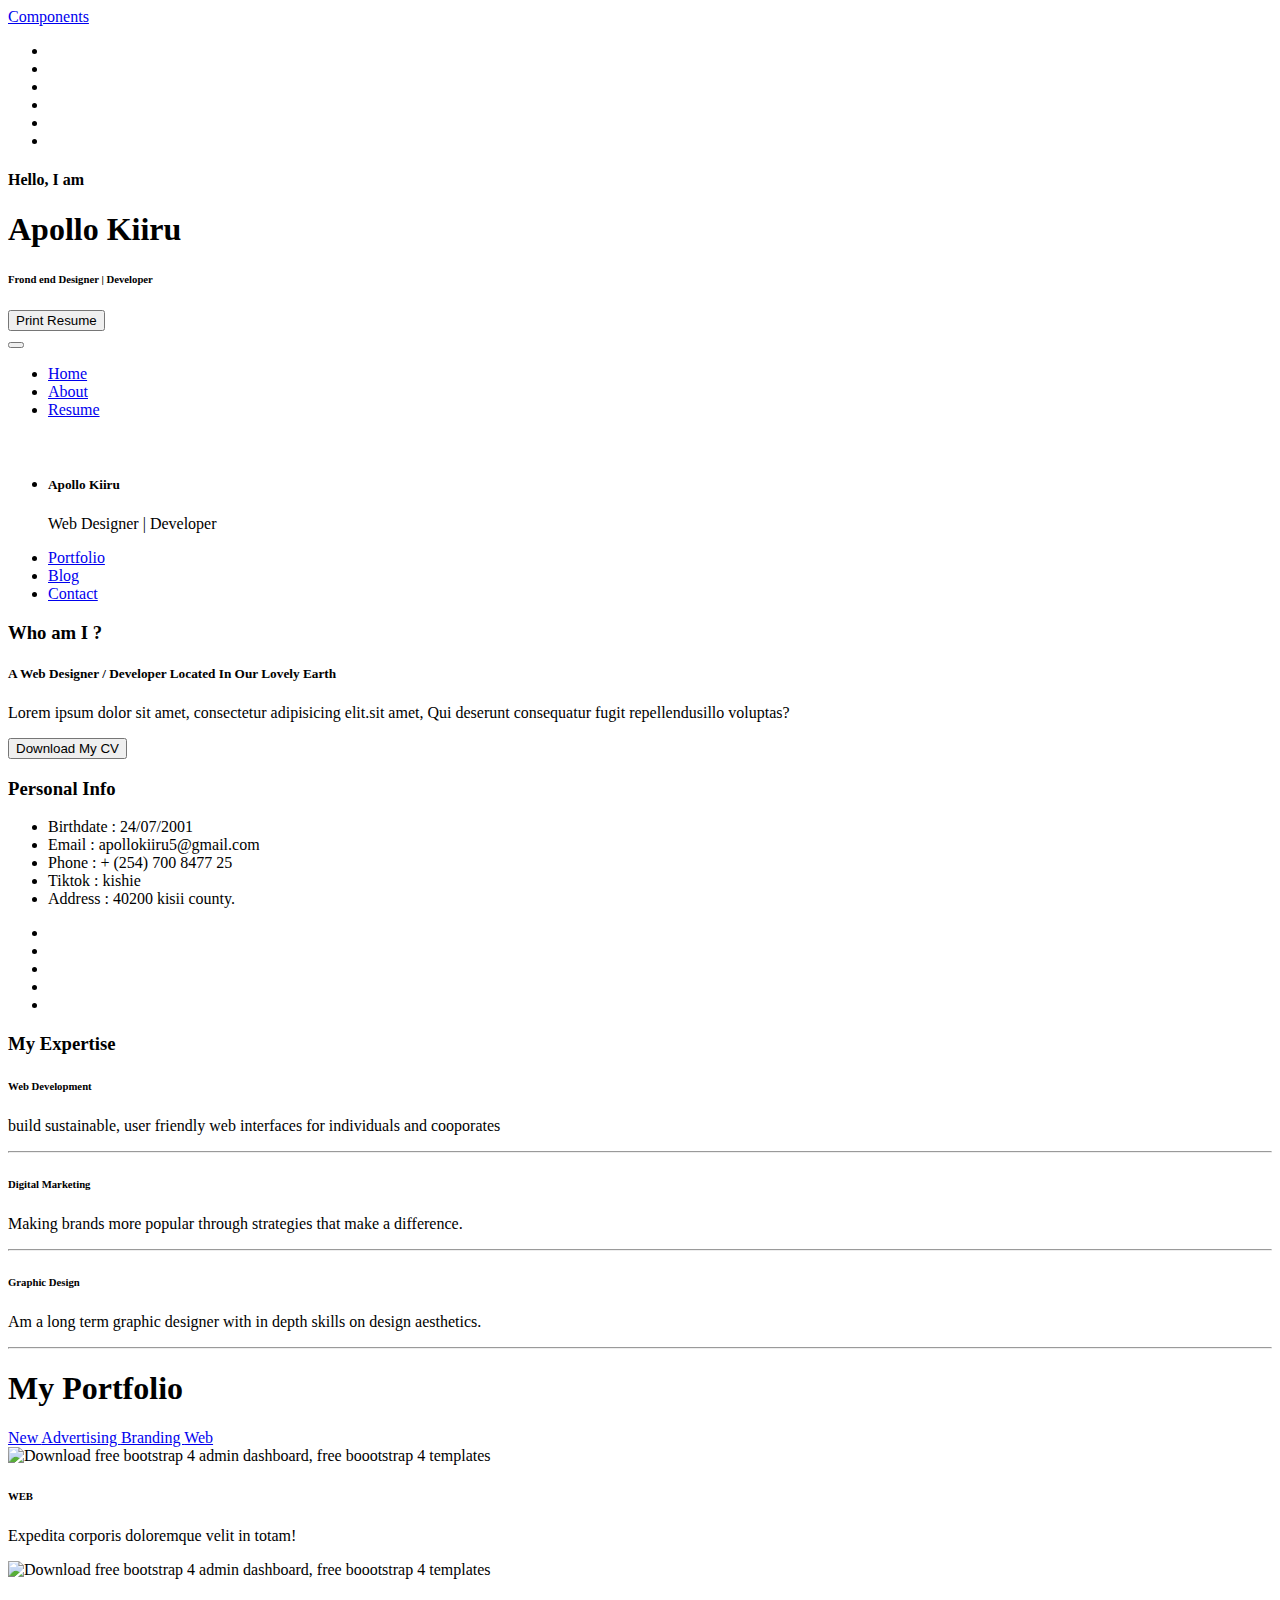
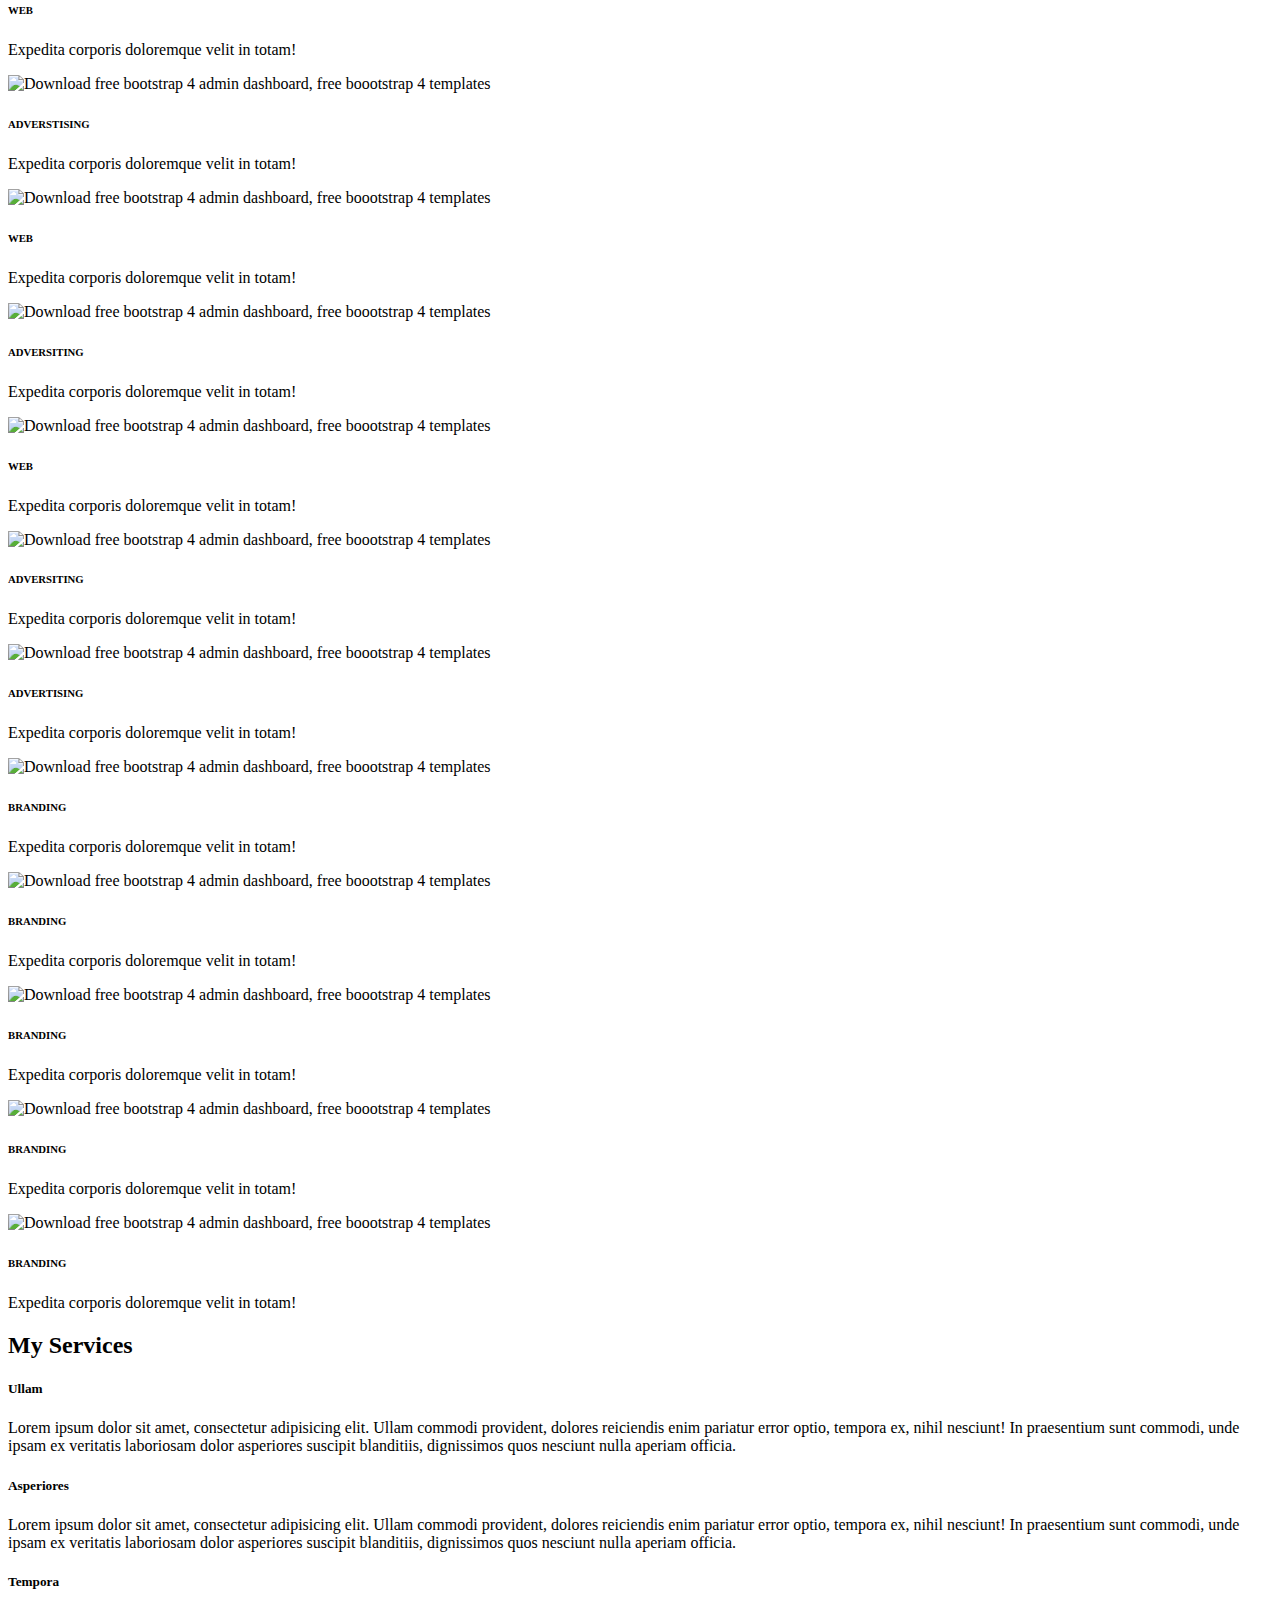
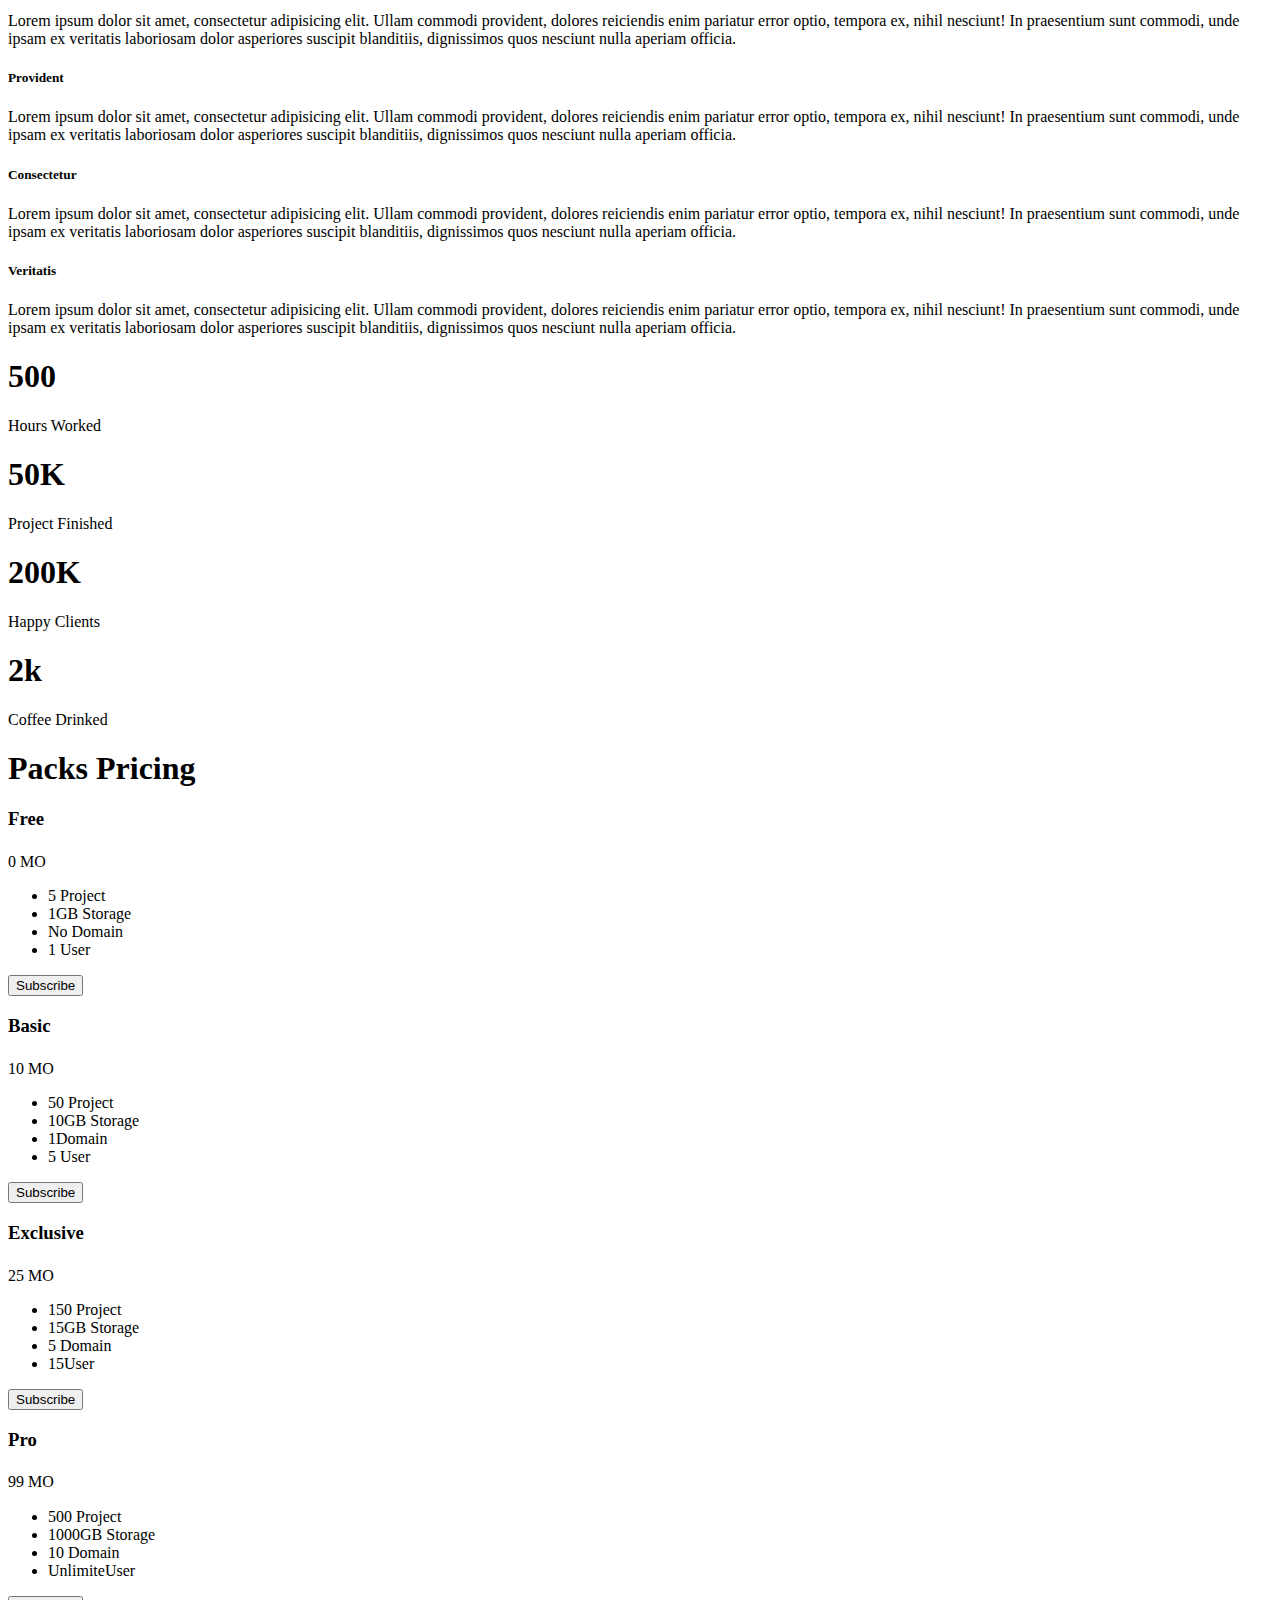
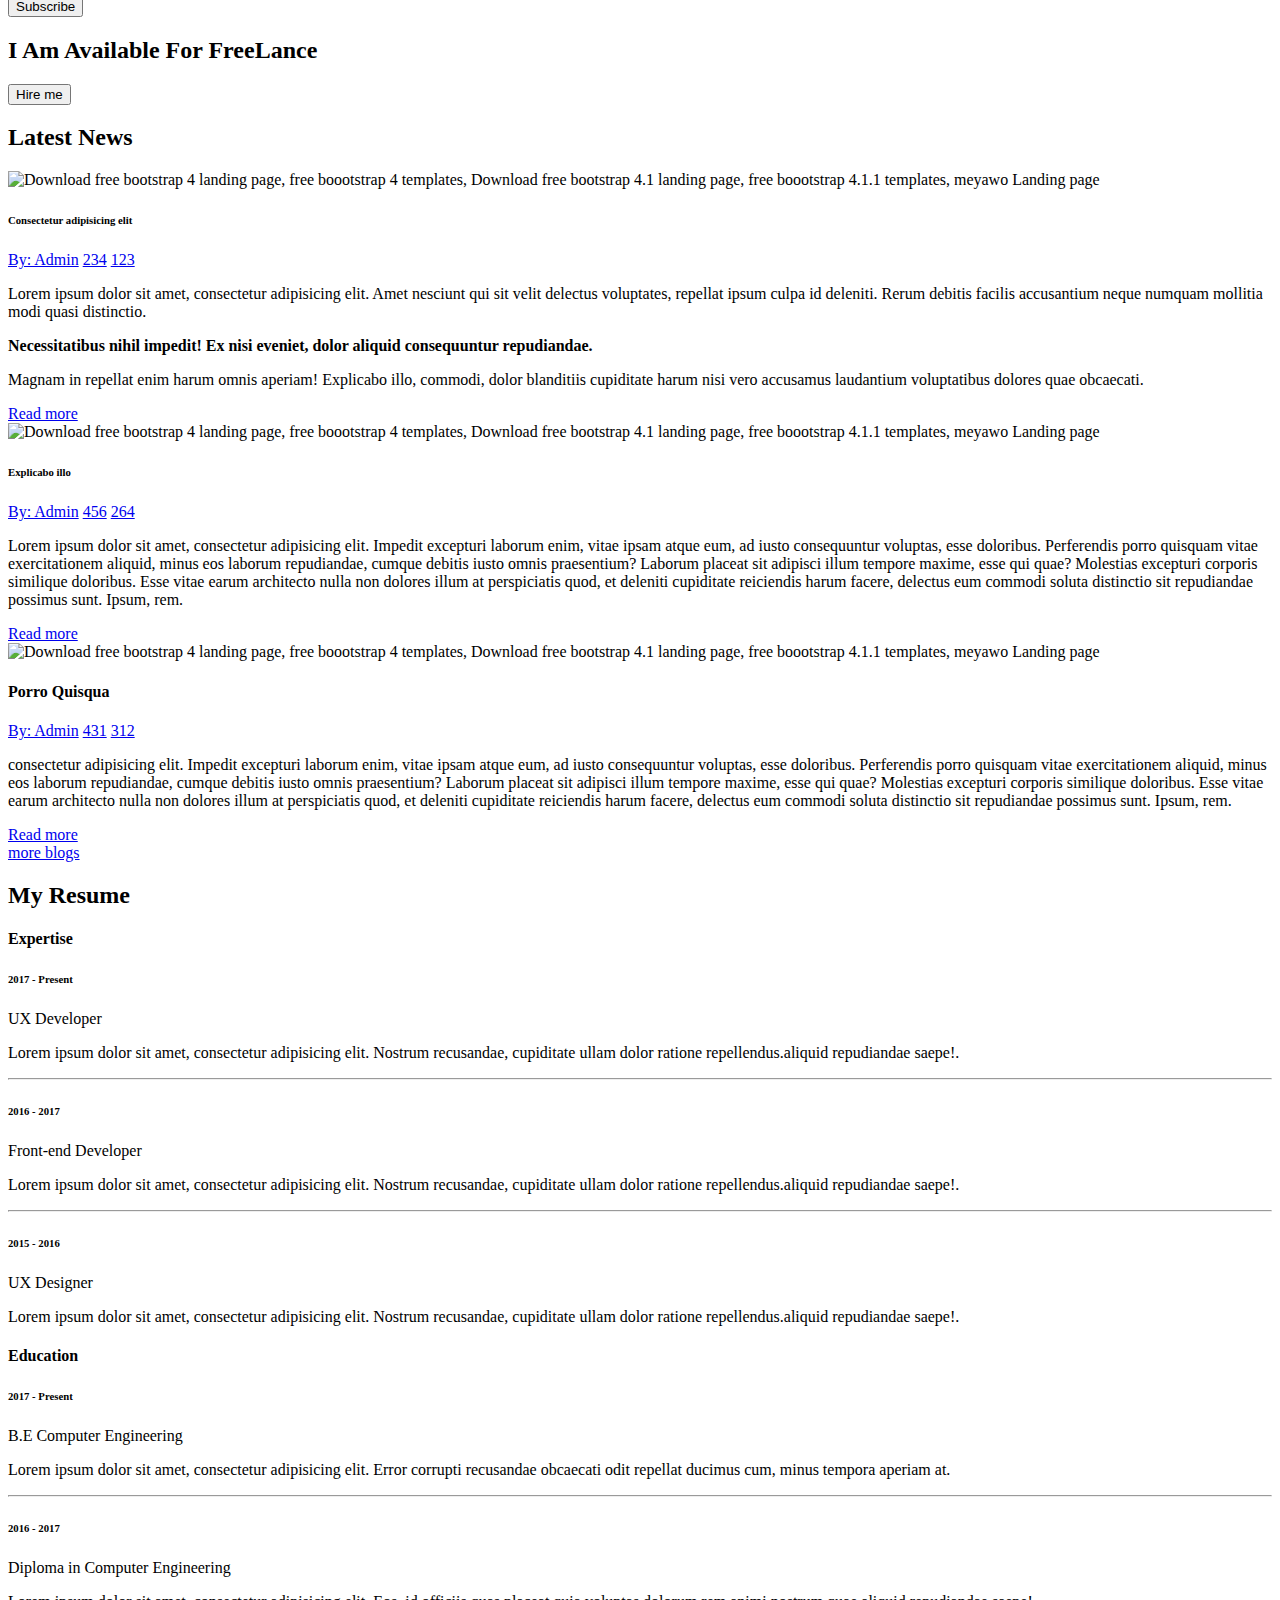
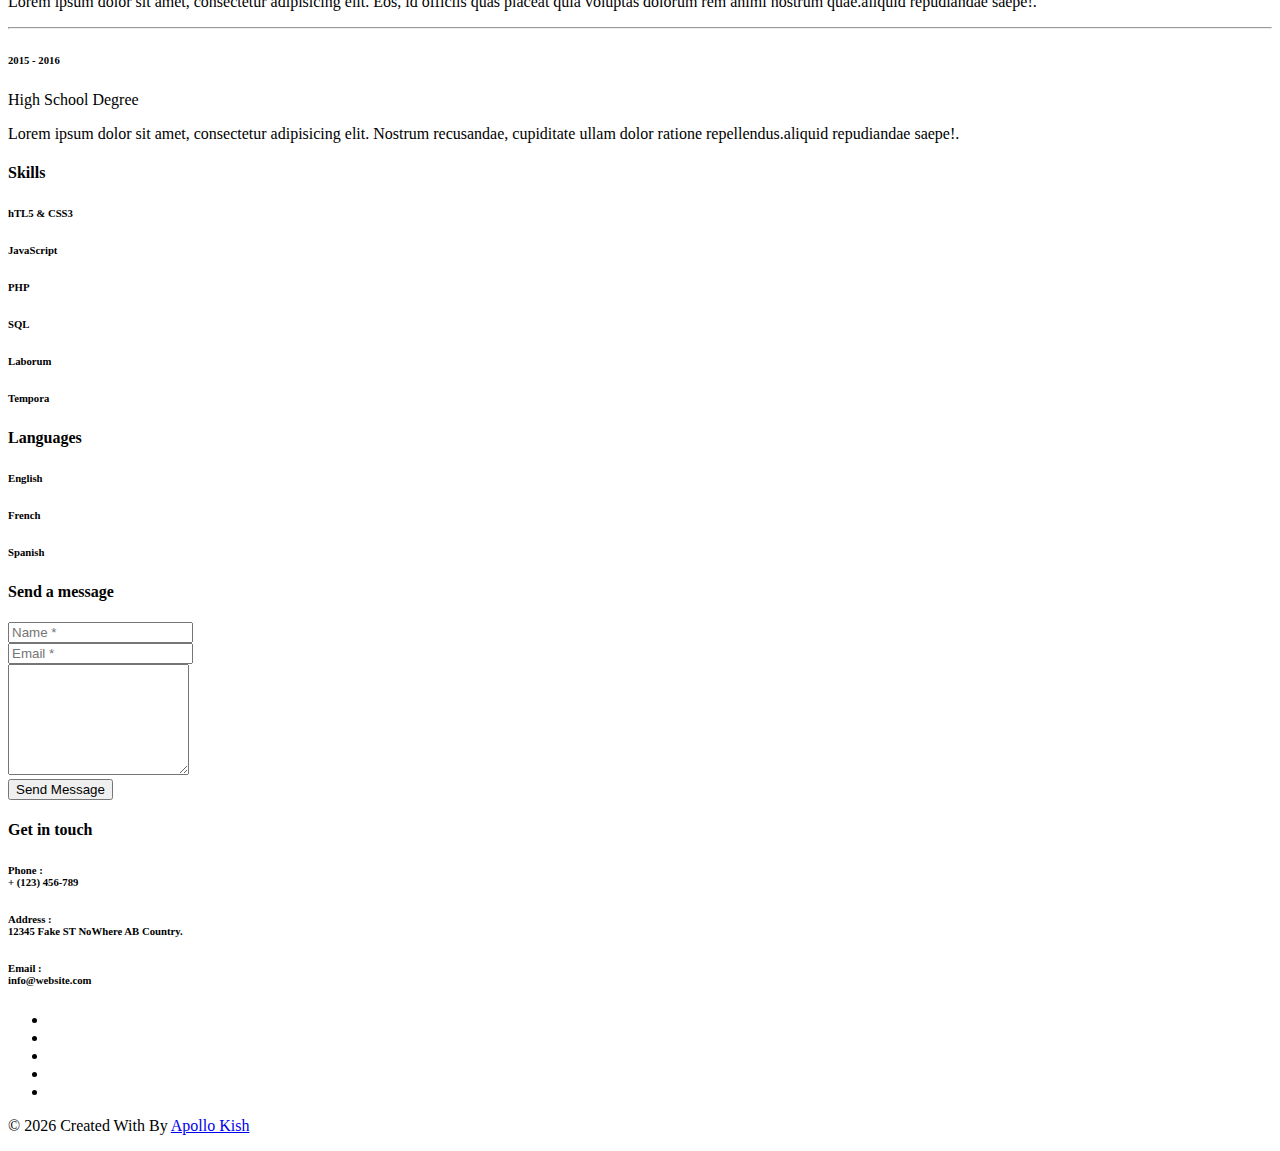
==== index.html @ 31388193 "Add files via upload" ====
<!DOCTYPE html>
<html lang="en">
<head>
	<meta charset="utf-8">
    <meta name="viewport" content="width=device-width, initial-scale=1, shrink-to-fit=no">
    <meta name="description" content="Start your development with apollo landing page.">
    <meta name="author" content="Devcrud">
    <title>APOLLO KIIRU Landing page | Portfolio</title>
    <!-- font icons -->
    <link rel="stylesheet" href="assets/vendors/themify-icons/css/themify-icons.css">
    <!-- Bootstrap + apollo main styles -->
	<link rel="stylesheet" href="assets/css/apollo.css">
</head>
<body data-spy="scroll" data-target=".navbar" data-offset="40" id="home">
    <a href="components.html" class="btn btn-primary btn-component" data-spy="affix" data-offset-top="600"><i class="ti-shift-left-alt"></i> Components</a>
    <header class="header">
        <div class="container">
            <ul class="social-icons pt-3">
                <li class="social-item"><a class="social-link text-light" href="#"><i class="ti-facebook" aria-hidden="true"></i></a></li>
                <li class="social-item"><a class="social-link text-light" href="#"><i class="ti-gallery" aria-hidden="true"></i></a></li>
                <li class="social-item"><a class="social-link text-light" href="#"><i class="ti-twitter" aria-hidden="true"></i></a></li>
                <li class="social-item"><a class="social-link text-light" href="#"><i class="ti-google" aria-hidden="true"></i></a></li>
                <li class="social-item"><a class="social-link text-light" href="#"><i class="ti-instagram" aria-hidden="true"></i></a></li>
                <li class="social-item"><a class="social-link text-light" href="#"><i class="ti-github" aria-hidden="true"></i></a></li>
            </ul>  
            <div class="header-content">
                <h4 class="header-subtitle" >Hello, I am</h4>
                <h1 class="header-title">Apollo Kiiru</h1>
                <h6 class="header-mono" >Frond end Designer | Developer</h6>
                <button class="btn btn-primary btn-rounded"><i class="ti-printer pr-2"></i>Print Resume</button>
            </div>
        </div>
    </header>
    <nav class="navbar sticky-top navbar-expand-lg navbar-light bg-white" data-spy="affix" data-offset-top="510">
        <div class="container">
            <button class="navbar-toggler ml-auto" type="button" data-toggle="collapse" data-target="#navbarSupportedContent" aria-controls="navbarSupportedContent" aria-expanded="false" aria-label="Toggle navigation">
                <span class="navbar-toggler-icon"></span>
            </button>
            <div class="collapse mt-sm-20 navbar-collapse" id="navbarSupportedContent">
                <ul class="navbar-nav mr-auto">
                    <li class="nav-item">
                        <a href="#home" class="nav-link">Home</a>
                    </li>
                    <li class="nav-item">
                        <a href="#about" class="nav-link">About</a>
                    </li>
                    <li class="nav-item">
                        <a href="#resume" class="nav-link">Resume</a>
                    </li>
                </ul>
                <ul class="navbar-nav brand">
                    <img src="assets/imgs/me.png"  alt="" class="brand-img">
                    <li class="brand-txt">
                        <h5 class="brand-title">Apollo Kiiru</h5>
                        <div class="brand-subtitle">Web Designer | Developer</div>
                    </li>
                </ul>
                <ul class="navbar-nav ml-auto">
                    <li class="nav-item">
                        <a href="#portfolio" class="nav-link">Portfolio</a>
                    </li>
                    <li class="nav-item">
                        <a href="#blog" class="nav-link">Blog</a>
                    </li>
                    <li class="nav-item last-item">
                        <a href="#contact" class="nav-link">Contact</a>
                    </li>
                </ul>
            </div>
        </div>
    </nav>
    <div class="container-fluid">
        <div id="about" class="row about-section">
            <div class="col-lg-4 about-card">
                <h3 class="font-weight-light">Who am I ?</h3>
                <span class="line mb-5"></span>
                <h5 class="mb-3">A Web Designer / Developer Located In Our Lovely Earth</h5>
                <p class="mt-20">Lorem ipsum dolor sit amet, consectetur adipisicing elit.sit amet, Qui deserunt consequatur fugit repellendusillo voluptas?</p>
                <button class="btn btn-outline-danger"><i class="icon-down-circled2 "></i>Download My CV</button>
            </div>
            <div class="col-lg-4 about-card">
                <h3 class="font-weight-light">Personal Info</h3>
                <span class="line mb-5"></span>
                <ul class="mt40 info list-unstyled">
                    <li><span>Birthdate</span> : 24/07/2001</li>
                    <li><span>Email</span> : apollokiiru5@gmail.com</li>
                    <li><span>Phone</span> : + (254) 700 8477 25</li>
                    <li><span>Tiktok</span> : kishie </li>
                    <li><span>Address</span> :  40200 kisii county.</li>
                </ul>
                <ul class="social-icons pt-3">
                    <li class="social-item"><a class="social-link" href="#"><i class="ti-facebook" aria-hidden="true"></i></a></li>
                    <li class="social-item"><a class="social-link" href="#"><i class="ti-twitter" aria-hidden="true"></i></a></li>
                    <li class="social-item"><a class="social-link" href="#"><i class="ti-google" aria-hidden="true"></i></a></li>
                    <li class="social-item"><a class="social-link" href="#"><i class="ti-instagram" aria-hidden="true"></i></a></li>
                    <li class="social-item"><a class="social-link" href="#"><i class="ti-github" aria-hidden="true"></i></a></li>
                </ul>  
            </div>
            <div class="col-lg-4 about-card">
                <h3 class="font-weight-light">My Expertise</h3>
                <span class="line mb-5"></span>
                <div class="row">
                    <div class="col-1 text-danger pt-1"><i class="ti-widget icon-lg"></i></div>
                    <div class="col-10 ml-auto mr-3">
                        <h6>Web Development</h6>
                        <p class="subtitle"> build sustainable, user friendly web interfaces for individuals and cooporates</p>
                        <hr>
                    </div>
                </div>
                <div class="row">
                    <div class="col-1 text-danger pt-1"><i class="ti-stats-up icon-lg"></i></div>
                    <div class="col-10 ml-auto mr-3">
                        <h6>Digital Marketing</h6>
                        <p class="subtitle">Making brands more popular through strategies that make a difference.</p>
                        <hr>
                    </div>
                </div>
                <div class="row">
                    <div class="col-1 text-danger pt-1"><i class="ti-paint-bucket icon-lg"></i></div>
                    <div class="col-10 ml-auto mr-3">
                        <h6>Graphic Design</h6>
                        <p class="subtitle">Am a long term graphic designer with in depth skills on design aesthetics.</p>
                        <hr>
                    </div>
                </div>
            </div>
        </div>
    </div>

    <!-- Portfolio Section -->
    <section class="section bg-custom-gray" id="portfolio">
        <div class="container">
            <h1 class="mb-5"><span class="text-danger">My</span> Portfolio</h1>
            <div class="portfolio">
                <div class="filters">
                    <a href="#" data-filter=".new" class="active">
                        New
                    </a>
                    <a href="#" data-filter=".advertising">
                        Advertising
                    </a>
                    <a href="#" data-filter=".branding">
                        Branding
                    </a>
                    <a href="#" data-filter=".web">
                        Web
                    </a>
                </div>
                <div class="portfolio-container"> 
                    <div class="col-md-6 col-lg-4 web new">
                        <div class="portfolio-item">
                            <img src="assets/imgs/web-1.jpg" class="img-fluid" alt="Download free bootstrap 4 admin dashboard, free boootstrap 4 templates">
                            <div class="content-holder">
                                <a class="img-popup" href="assets/imgs/web-1.jpg"></a>
                                <div class="text-holder">
                                    <h6 class="title">WEB</h6>
                                    <p class="subtitle">Expedita corporis doloremque velit in totam!</p>
                                </div>
                            </div>   
                        </div>             
                    </div>
                    <div class="col-md-6 col-lg-4 web new">
                        <div class="portfolio-item">
                            <img src="assets/imgs/web-2.jpg" class="img-fluid" alt="Download free bootstrap 4 admin dashboard, free boootstrap 4 templates">
                            <div class="content-holder">
                                <a class="img-popup" href="assets/imgs/web-2.jpg"></a>
                                <div class="text-holder">
                                    <h6 class="title">WEB</h6>
                                    <p class="subtitle">Expedita corporis doloremque velit in totam!</p>
                                </div>
                            </div> 
                        </div>                         
                    </div>
                    <div class="col-md-6 col-lg-4 advertising new">
                        <div class="portfolio-item">
                            <img src="assets/imgs/advertising-2.jpg" class="img-fluid" alt="Download free bootstrap 4 admin dashboard, free boootstrap 4 templates">                         
                            <div class="content-holder">
                                <a class="img-popup" href="assets/imgs/advertising-2.jpg"></a>
                                <div class="text-holder">
                                    <h6 class="title">ADVERSTISING</h6>
                                    <p class="subtitle">Expedita corporis doloremque velit in totam!</p>
                                </div>
                            </div>    
                        </div>              
                    </div> 
                    <div class="col-md-6 col-lg-4 web">
                        <div class="portfolio-item">
                            <img src="assets/imgs/web-4.jpg" class="img-fluid" alt="Download free bootstrap 4 admin dashboard, free boootstrap 4 templates">
                            <div class="content-holder">
                                <a class="img-popup" href="assets/imgs/web-4.jpg"></a>
                                <div class="text-holder">
                                    <h6 class="title">WEB</h6>
                                    <p class="subtitle">Expedita corporis doloremque velit in totam!</p>
                                </div>
                            </div>
                        </div>                                                     
                    </div>

                    <div class="col-md-6 col-lg-4 advertising"> 
                        <div class="portfolio-item">
                            <img src="assets/imgs/advertising-1.jpg" class="img-fluid" alt="Download free bootstrap 4 admin dashboard, free boootstrap 4 templates">                               
                            <div class="content-holder">
                                <a class="img-popup" href="assets/imgs/advertising-1.jpg"></a>
                                <div class="text-holder">
                                    <h6 class="title">ADVERSITING</h6>
                                    <p class="subtitle">Expedita corporis doloremque velit in totam!</p>
                                </div>
                            </div>
                        </div>                                                       
                    </div> 
                    <div class="col-md-6 col-lg-4 web new">
                        <div class="portfolio-item">
                            <img src="assets/imgs/web-3.jpg" class="img-fluid" alt="Download free bootstrap 4 admin dashboard, free boootstrap 4 templates">  
                           <div class="content-holder">
                                <a class="img-popup" href="assets/imgs/web-3.jpg"></a>
                                <div class="text-holder">
                                    <h6 class="title">WEB</h6>
                                    <p class="subtitle">Expedita corporis doloremque velit in totam!</p>
                                </div>
                            </div>
                        </div>                                                     
                    </div>
                    <div class="col-md-6 col-lg-4 advertising new">
                        <div class="portfolio-item">
                            <img src="assets/imgs/advertising-3.jpg" class="img-fluid" alt="Download free bootstrap 4 admin dashboard, free boootstrap 4 templates">       
                           <div class="content-holder">
                                <a class="img-popup" href="assets/imgs/advertising-3.jpg"></a>
                                <div class="text-holder">
                                    <h6 class="title">ADVERSITING</h6>
                                    <p class="subtitle">Expedita corporis doloremque velit in totam!</p>
                                </div>
                            </div>
                        </div>                                                       
                    </div> 
                    <div class="col-md-6 col-lg-4 advertising new"> 
                        <div class="portfolio-item">
                            <img src="assets/imgs/advertising-4.jpg" class="img-fluid" alt="Download free bootstrap 4 admin dashboard, free boootstrap 4 templates">            
                            <div class="content-holder">
                                <a class="img-popup" href="assets/imgs/advertising-4.jpg"></a>
                                <div class="text-holder">
                                    <h6 class="title">ADVERTISING</h6>
                                    <p class="subtitle">Expedita corporis doloremque velit in totam!</p>
                                </div>
                            </div>
                        </div>
                                
                    </div> 
                    <div class="col-md-6 col-lg-4 branding new">
                        <div class="portfolio-item">
                            <img src="assets/imgs/branding-1.jpg" class="img-fluid" alt="Download free bootstrap 4 admin dashboard, free boootstrap 4 templates">                        
                            <div class="content-holder">
                                <a class="img-popup" href="assets/imgs/branding-1.jpg"></a>
                                <div class="text-holder">
                                    <h6 class="title">BRANDING</h6>
                                    <p class="subtitle">Expedita corporis doloremque velit in totam!</p>
                                </div>
                            </div> 
                        </div>
                    </div> 
                    <div class="col-md-6 col-lg-4 branding">
                        <div class="portfolio-item">
                            <img src="assets/imgs/branding-2.jpg" class="img-fluid" alt="Download free bootstrap 4 admin dashboard, free boootstrap 4 templates">  
                            <div class="content-holder">
                                <a class="img-popup" href="assets/imgs/branding-2.jpg"></a>
                                <div class="text-holder">
                                    <h6 class="title">BRANDING</h6>
                                    <p class="subtitle">Expedita corporis doloremque velit in totam!</p>
                                </div>
                            </div>
                        </div>                                                     
                    </div> 
                    <div class="col-md-6 col-lg-4 branding new">
                        <div class="portfolio-item">
                            <img src="assets/imgs/branding-3.jpg" class="img-fluid" alt="Download free bootstrap 4 admin dashboard, free boootstrap 4 templates">   
                            <div class="content-holder">
                                <a class="img-popup" href="assets/imgs/branding-3.jpg"></a>
                                <div class="text-holder">
                                    <h6 class="title">BRANDING</h6>
                                    <p class="subtitle">Expedita corporis doloremque velit in totam!</p>
                                </div>
                            </div>
                        </div>                                                    
                    </div> 
                    <div class="col-md-6 col-lg-4 branding">
                        <div class="portfolio-item">
                            <img src="assets/imgs/branding-4.jpg" class="img-fluid" alt="Download free bootstrap 4 admin dashboard, free boootstrap 4 templates">                      
                            <div class="content-holder">
                                <a class="img-popup" href="assets/imgs/branding-4.jpg"></a>
                                <div class="text-holder">
                                    <h6 class="title">BRANDING</h6>
                                    <p class="subtitle">Expedita corporis doloremque velit in totam!</p>
                                </div>
                            </div>
                        </div>                                                      
                    </div> 
                    <div class="col-md-6 col-lg-4 branding">
                        <div class="portfolio-item">
                            <img src="assets/imgs/branding-5.jpg" class="img-fluid" alt="Download free bootstrap 4 admin dashboard, free boootstrap 4 templates">          
                            <div class="content-holder">
                                <a class="img-popup" href="assets/imgs/branding-5.jpg"></a>
                                <div class="text-holder">
                                    <h6 class="title">BRANDING</h6>
                                    <p class="subtitle">Expedita corporis doloremque velit in totam!</p>
                                </div>
                            </div>
                        </div>                                                   
                    </div>
                </div> 
            </div>  
        </div>            
    </section>
    <!-- End of portfolio section -->
   

    <section class="section" id="service">
        <div class="container">
            <h2 class="mb-5 pb-4"><span class="text-danger">My</span> Services</h2>
            <div class="row">
                <div class="col-md-4 col-sm-6">
                    <div class="card mb-5">
                       <div class="card-header has-icon">
                            <i class="ti-vector text-danger" aria-hidden="true"></i>
                        </div>
                        <div class="card-body px-4 py-3">
                            <h5 class="mb-3 card-title text-dark">Ullam</h5>
                            <P class="subtitle">Lorem ipsum dolor sit amet, consectetur adipisicing elit. Ullam commodi provident, dolores reiciendis enim pariatur error optio, tempora ex, nihil nesciunt! In praesentium sunt commodi, unde ipsam ex veritatis laboriosam dolor asperiores suscipit blanditiis, dignissimos quos nesciunt nulla aperiam officia.</P>
                        </div>
                    </div>
                </div>
                <div class="col-md-4 col-sm-6">
                    <div class="card mb-5">
                       <div class="card-header has-icon">
                            <i class="ti-write text-danger" aria-hidden="true"></i>
                        </div>
                        <div class="card-body px-4 py-3">
                            <h5 class="mb-3 card-title text-dark">Asperiores</h5>
                            <P class="subtitle">Lorem ipsum dolor sit amet, consectetur adipisicing elit. Ullam commodi provident, dolores reiciendis enim pariatur error optio, tempora ex, nihil nesciunt! In praesentium sunt commodi, unde ipsam ex veritatis laboriosam dolor asperiores suscipit blanditiis, dignissimos quos nesciunt nulla aperiam officia.</P>
                        </div>
                    </div>
                </div>
                <div class="col-md-4 col-sm-6">
                    <div class="card mb-5">
                       <div class="card-header has-icon">
                            <i class="ti-package text-danger" aria-hidden="true"></i>
                        </div>
                        <div class="card-body px-4 py-3">
                            <h5 class="mb-3 card-title text-dark">Tempora</h5>
                            <P class="subtitle">Lorem ipsum dolor sit amet, consectetur adipisicing elit. Ullam commodi provident, dolores reiciendis enim pariatur error optio, tempora ex, nihil nesciunt! In praesentium sunt commodi, unde ipsam ex veritatis laboriosam dolor asperiores suscipit blanditiis, dignissimos quos nesciunt nulla aperiam officia.</P>
                        </div>
                    </div>
                </div>
                <div class="col-md-4 col-sm-6">
                    <div class="card mb-5">
                       <div class="card-header has-icon">
                            <i class="ti-map-alt text-danger" aria-hidden="true"></i>
                        </div>
                        <div class="card-body px-4 py-3">
                            <h5 class="mb-3 card-title text-dark">Provident</h5>
                            <P class="subtitle">Lorem ipsum dolor sit amet, consectetur adipisicing elit. Ullam commodi provident, dolores reiciendis enim pariatur error optio, tempora ex, nihil nesciunt! In praesentium sunt commodi, unde ipsam ex veritatis laboriosam dolor asperiores suscipit blanditiis, dignissimos quos nesciunt nulla aperiam officia.</P>
                        </div>
                    </div>
                </div>
                <div class="col-md-4 col-sm-6">
                    <div class="card mb-5">
                       <div class="card-header has-icon">
                            <i class="ti-bar-chart text-danger" aria-hidden="true"></i>
                        </div>
                        <div class="card-body px-4 py-3">
                            <h5 class="mb-3 card-title text-dark">Consectetur</h5>
                            <P class="subtitle">Lorem ipsum dolor sit amet, consectetur adipisicing elit. Ullam commodi provident, dolores reiciendis enim pariatur error optio, tempora ex, nihil nesciunt! In praesentium sunt commodi, unde ipsam ex veritatis laboriosam dolor asperiores suscipit blanditiis, dignissimos quos nesciunt nulla aperiam officia.</P>
                        </div>
                    </div>
                </div>
                <div class="col-md-4 col-sm-6">
                    <div class="card mb-5">
                       <div class="card-header has-icon">
                            <i class="ti-support text-danger" aria-hidden="true"></i>
                        </div>
                        <div class="card-body px-4 py-3">
                            <h5 class="mb-3 card-title text-dark">Veritatis</h5>
                            <P class="subtitle">Lorem ipsum dolor sit amet, consectetur adipisicing elit. Ullam commodi provident, dolores reiciendis enim pariatur error optio, tempora ex, nihil nesciunt! In praesentium sunt commodi, unde ipsam ex veritatis laboriosam dolor asperiores suscipit blanditiis, dignissimos quos nesciunt nulla aperiam officia.</P>
                        </div>
                    </div>
                </div>
            </div>
        </div>
    </section>
    <section class="section bg-dark text-center">
        <div class="container">
            <div class="row text-center">
                <div class="col-md-6 col-lg-3">
                    <div class="row ">
                        <div class="col-5 text-right text-light border-right py-3">
                            <div class="m-auto"><i class="ti-alarm-clock icon-xl"></i></div>
                        </div>
                        <div class="col-7 text-left py-3">
                            <h1 class="text-danger font-weight-bold font40">500</h1>
                            <p class="text-light mb-1">Hours Worked</p>
                        </div>
                    </div>
                </div>
                <div class="col-md-6 col-lg-3">
                    <div class="row">
                        <div class="col-5 text-right text-light border-right py-3">
                            <div class="m-auto"><i class="ti-layers-alt icon-xl"></i></div>
                        </div>
                        <div class="col-7 text-left py-3">
                            <h1 class="text-danger font-weight-bold font40">50K</h1>
                            <p class="text-light mb-1">Project Finished</p>
                        </div>
                    </div>
                </div>
                <div class="col-md-6 col-lg-3">
                    <div class="row">
                        <div class="col-5 text-right text-light border-right py-3">
                            <div class="m-auto"><i class="ti-face-smile icon-xl"></i></div>
                        </div>
                        <div class="col-7 text-left py-3">
                            <h1 class="text-danger font-weight-bold font40">200K</h1>
                            <p class="text-light mb-1">Happy Clients</p>
                        </div>
                    </div>
                </div>
                <div class="col-md-6 col-lg-3">
                    <div class="row">
                        <div class="col-5 text-right text-light border-right py-3">
                            <div class="m-auto"><i class="ti-heart-broken icon-xl"></i></div>
                        </div>
                        <div class="col-7 text-left py-3">
                            <h1 class="text-danger font-weight-bold font40">2k</h1>
                            <p class="text-light mb-1">Coffee Drinked</p>
                        </div>
                    </div>
                </div>
            </div>
        </div>
    </section>
    <section class="section bg-custom-gray" id="price">
        <div class="container">
            <h1 class="mb-5"><span class="text-danger">Packs</span> Pricing</h1>
            <div class="row align-items-center">
                <div class="col-md-6 col-lg-3">
                    <div class="price-card text-center mb-4">
                        <h3 class="price-card-title">Free</h3>
                        <div class="price-card-cost">
                            <sup class="ti-money"></sup>
                            <span class="num">0</span>
                            <span class="date">MO</span>
                        </div>
                        <ul class="list">
                            <li class="list-item">5 <span class="text-muted">Project</span></li>
                            <li class="list-item">1GB <span class="text-muted">Storage</span></li>
                            <li class="list-item"><span class="text-muted">No Domain</span></li>
                            <li class="list-item">1 <span class="text-muted">User</span></li>
                        </ul>
                        <button class="btn btn-primary btn-rounded w-lg">Subscribe</button>
                    </div>
                </div>
                <div class="col-md-6 col-lg-3">
                    <div class="price-card text-center mb-4">
                        <h3 class="price-card-title">Basic</h3>
                        <div class="price-card-cost">
                            <sup class="ti-money"></sup>
                            <span class="num">10</span>
                            <span class="date">MO</span>
                        </div>
                        <ul class="list">
                            <li class="list-item">50 <span class="text-muted">Project</span></li>
                            <li class="list-item">10GB <span class="text-muted">Storage</span></li>
                            <li class="list-item">1<span class="text-muted">Domain</span></li>
                            <li class="list-item">5 <span class="text-muted">User</span></li>
                        </ul>
                        <button class="btn btn-primary btn-rounded w-lg">Subscribe</button>
                    </div>
                </div>
                <div class="col-md-6 col-lg-3">
                    <div class="price-card text-center price-card-requried mb-4">
                        <h3 class="price-card-title">Exclusive</h3>
                        <div class="price-card-cost">
                            <sup class="ti-money"></sup>
                            <span class="num">25</span>
                            <span class="date">MO</span>
                        </div>
                        <ul class="list">
                            <li class="list-item">150 <span class="text-muted">Project</span></li>
                            <li class="list-item">15GB <span class="text-muted">Storage</span></li>
                            <li class="list-item">5<span class="text-muted"> Domain</span></li>
                            <li class="list-item">15<span class="text-muted">User</span></li>
                        </ul>
                        <button class="btn btn-primary btn-rounded w-lg">Subscribe</button>
                    </div>
                </div>
                <div class="col-md-6 col-lg-3">
                    <div class="price-card text-center mb-4">
                        <h3 class="price-card-title">Pro</h3>
                        <div class="price-card-cost">
                            <sup class="ti-money"></sup>
                            <span class="num">99</span>
                            <span class="date">MO</span>
                        </div>
                        <ul class="list">
                            <li class="list-item">500 <span class="text-muted">Project</span></li>
                            <li class="list-item">1000GB <span class="text-muted">Storage</span></li>
                            <li class="list-item">10<span class="text-muted"> Domain</span></li>
                            <li class="list-item">Unlimite<span class="text-muted">User</span></li>
                        </ul>
                        <button class="btn btn-primary btn-rounded w-lg">Subscribe</button>
                    </div>
                </div>
            </div>
        </div>
    </section>
    <section class="section bg-dark py-5">
        <div class="container text-center">
            <h2 class="text-light mb-5 font-weight-normal">I Am Available For FreeLance</h2>
            <button class="btn bg-primary w-lg" >Hire me</button>
        </div>
    </section>


    <section class="section" id="blog">
        <div class="container">
            <h2 class="mb-5">Latest <span class="text-danger">News</span></h2>
            <div class="row">
                <div class="blog-card">
                    <div class="img-holder">
                        <img src="assets/imgs/blog1.jpg" alt="Download free bootstrap 4 landing page, free boootstrap 4 templates, Download free bootstrap 4.1 landing page, free boootstrap 4.1.1 templates, meyawo Landing page">
                    </div>
                    <div class="content-holder">
                        <h6 class="title">Consectetur adipisicing elit</h6>

                        <p class="post-details">
                            <a href="#">By: Admin</a>
                            <a href="#"><i class="ti-heart text-danger"></i> 234</a>
                            <a href="#"><i class="ti-comment"></i> 123</a>
                        </p>
                        
                        <p>Lorem ipsum dolor sit amet, consectetur adipisicing elit. Amet nesciunt qui sit velit delectus voluptates, repellat ipsum culpa id deleniti. Rerum debitis facilis accusantium neque numquam mollitia modi quasi distinctio.</p>

                        <p><b>Necessitatibus nihil impedit! Ex nisi eveniet, dolor aliquid consequuntur repudiandae.</b></p>
                        <p>Magnam in repellat enim harum omnis aperiam! Explicabo illo, commodi, dolor blanditiis cupiditate harum nisi vero accusamus laudantium voluptatibus dolores quae obcaecati.</p>

                        <a href="blog.html#blog1" class="read-more">Read more <i class="ti-angle-double-right"></i></a>
                    </div>
                </div><!-- end of blog wrapper -->

                <!-- blog-card -->
                <div class="blog-card">
                    <div class="img-holder">
                        <img src="assets/imgs/blog2.jpg" alt="Download free bootstrap 4 landing page, free boootstrap 4 templates, Download free bootstrap 4.1 landing page, free boootstrap 4.1.1 templates, meyawo Landing page">
                    </div>
                    <div class="content-holder">
                        <h6 class="title">Explicabo illo</h6>

                        <p class="post-details">
                            <a href="#">By: Admin</a>
                            <a href="#"><i class="ti-heart text-danger"></i> 456</a>
                            <a href="#"><i class="ti-comment"></i> 264</a>
                        </p>
                        
                        <p>Lorem ipsum dolor sit amet, consectetur adipisicing elit. Impedit excepturi laborum enim, vitae ipsam atque eum, ad iusto consequuntur voluptas, esse doloribus. Perferendis porro quisquam vitae exercitationem aliquid, minus eos laborum repudiandae, cumque debitis iusto omnis praesentium? Laborum placeat sit adipisci illum tempore maxime, esse qui quae? Molestias excepturi corporis similique doloribus. Esse vitae earum architecto nulla non dolores illum at perspiciatis quod, et deleniti cupiditate reiciendis harum facere, delectus eum commodi soluta distinctio sit repudiandae possimus sunt. Ipsum, rem.</p>

                        <a href="blog.html#blog2" class="read-more">Read more <i class="ti-angle-double-right"></i></a>
                    </div>
                </div><!-- end of blog wrapper -->
                <!-- blog-card -->
                <div class="blog-card">
                    <div class="img-holder">
                        <img src="assets/imgs/blog3.jpg" alt="Download free bootstrap 4 landing page, free boootstrap 4 templates, Download free bootstrap 4.1 landing page, free boootstrap 4.1.1 templates, meyawo Landing page">
                    </div>
                    <div class="content-holder">
                        <h4 class="title">Porro Quisqua</h4>

                        <p class="post-details">
                            <a href="#">By: Admin</a>
                            <a href="#"><i class="ti-heart text-danger"></i> 431</a>
                            <a href="#"><i class="ti-comment"></i> 312</a>
                        </p>
                        
                        <p> consectetur adipisicing elit. Impedit excepturi laborum enim, vitae ipsam atque eum, ad iusto consequuntur voluptas, esse doloribus. Perferendis porro quisquam vitae exercitationem aliquid, minus eos laborum repudiandae, cumque debitis iusto omnis praesentium? Laborum placeat sit adipisci illum tempore maxime, esse qui quae? Molestias excepturi corporis similique doloribus. Esse vitae earum architecto nulla non dolores illum at perspiciatis quod, et deleniti cupiditate reiciendis harum facere, delectus eum commodi soluta distinctio sit repudiandae possimus sunt. Ipsum, rem.</p>

                        <a href="blog.html#blog3" class="read-more">Read more <i class="ti-angle-double-right"></i></a>
                    </div>
                </div><!-- end of blog wrapper -->
                <a href="blog.html" class="read-more">more blogs <i class="ti-package"></i></a>
                    
            </div>
        </div>
    </section>

    <!--Resume Section-->
    <section class="section" id="resume">
        <div class="container">
            <h2 class="mb-5"><span class="text-danger">My</span> Resume</h2>
            <div class="row">
                <div class="col-md-6 col-lg-4">
                    <div class="card">
                       <div class="card-header">
                            <div class="mt-2">
                                <h4>Expertise</h4>
                                <span class="line"></span>  
                            </div>
                        </div>
                        <div class="card-body">
                            <h6 class="title text-danger">2017 - Present</h6>
                            <P>UX Developer</P>
                            <P class="subtitle">Lorem ipsum dolor sit amet, consectetur adipisicing elit. Nostrum recusandae, cupiditate ullam dolor ratione repellendus.aliquid repudiandae saepe!.</P>
                            <hr>
                            <h6 class="title text-danger">2016 - 2017</h6>
                            <P>Front-end Developer</P>
                            <P class="subtitle">Lorem ipsum dolor sit amet, consectetur adipisicing elit. Nostrum recusandae, cupiditate ullam dolor ratione repellendus.aliquid repudiandae saepe!.</P>
                            <hr>
                            <h6 class="title text-danger">2015 - 2016</h6>
                            <P>UX Designer</P>
                            <P class="subtitle">Lorem ipsum dolor sit amet, consectetur adipisicing elit. Nostrum recusandae, cupiditate ullam dolor ratione repellendus.aliquid repudiandae saepe!.</P>
                        </div>
                    </div>
                </div>
                <div class="col-md-6 col-lg-4">
                    <div class="card">
                       <div class="card-header">
                            <div class="mt-2">
                                <h4>Education</h4>
                                <span class="line"></span>  
                            </div>
                        </div>
                        <div class="card-body">
                            <h6 class="title text-danger">2017 - Present</h6>
                            <P>B.E Computer Engineering</P>
                            <P class="subtitle">Lorem ipsum dolor sit amet, consectetur adipisicing elit. Error corrupti recusandae obcaecati odit repellat ducimus cum, minus tempora aperiam at.</P>
                            <hr>
                            <h6 class="title text-danger">2016 - 2017</h6>
                            <P>Diploma in Computer Engineering</P>
                            <P class="subtitle">Lorem ipsum dolor sit amet, consectetur adipisicing elit. Eos, id officiis quas placeat quia voluptas dolorum rem animi nostrum quae.aliquid repudiandae saepe!.</P>
                            <hr>
                            <h6 class="title text-danger">2015 - 2016</h6>
                            <P>High School Degree</P>
                            <P class="subtitle">Lorem ipsum dolor sit amet, consectetur adipisicing elit. Nostrum recusandae, cupiditate ullam dolor ratione repellendus.aliquid repudiandae saepe!.</P>
                            
                        </div>
                    </div>
                </div>
                <div class="col-lg-4">
                    <div class="card">
                       <div class="card-header">
                            <div class="pull-left">
                                <h4 class="mt-2">Skills</h4>
                                <span class="line"></span>  
                            </div>
                        </div>
                        <div class="card-body pb-2">
                           <h6>hTL5 &amp; CSS3</h6>
                            <div class="progress mb-3">
                                <div class="progress-bar bg-danger" role="progressbar" style="width: 97%" aria-valuenow="25" aria-valuemin="0" aria-valuemax="100"></div>
                            </div>
                            <h6>JavaScript</h6>
                            <div class="progress mb-3">
                                <div class="progress-bar bg-danger" role="progressbar" style="width: 85%" aria-valuenow="25" aria-valuemin="0" aria-valuemax="100"></div>
                            </div>
                            <h6>PHP</h6>
                            <div class="progress mb-3">
                                <div class="progress-bar bg-danger" role="progressbar" style="width: 80%" aria-valuenow="50" aria-valuemin="0" aria-valuemax="100"></div>
                            </div>
                            <h6>SQL</h6>
                            <div class="progress mb-3">
                                <div class="progress-bar bg-danger" role="progressbar" style="width: 90%" aria-valuenow="75" aria-valuemin="0" aria-valuemax="100"></div>
                            </div>
                            <h6>Laborum</h6>
                            <div class="progress mb-3">
                                <div class="progress-bar bg-danger" role="progressbar" style="width: 90%" aria-valuenow="75" aria-valuemin="0" aria-valuemax="100"></div>
                            </div>
                            <h6>Tempora</h6>
                            <div class="progress mb-3">
                                <div class="progress-bar bg-danger" role="progressbar" style="width: 90%" aria-valuenow="75" aria-valuemin="0" aria-valuemax="100"></div>
                            </div>
                        </div>
                    </div>
                    <div class="card">
                       <div class="card-header">
                            <div class="pull-left">
                                <h4 class="mt-2">Languages</h4>
                                <span class="line"></span>  
                            </div>
                        </div>
                        <div class="card-body pb-2">
                           <h6>English</h6>
                            <div class="progress mb-3">
                                <div class="progress-bar bg-danger" role="progressbar" style="width: 80%" aria-valuenow="25" aria-valuemin="0" aria-valuemax="100"></div>
                            </div>
                            <h6>French</h6>
                            <div class="progress mb-3">
                                <div class="progress-bar bg-danger" role="progressbar" style="width: 45%" aria-valuenow="25" aria-valuemin="0" aria-valuemax="100"></div>
                            </div>
                            <h6>Spanish</h6>
                            <div class="progress mb-3">
                                <div class="progress-bar bg-danger" role="progressbar" style="width: 67%" aria-valuenow="50" aria-valuemin="0" aria-valuemax="100"></div>
                            </div>
                        </div>
                    </div>
                </div>
            </div>
        </div>
    </section>

    <div class="section contact" id="contact">
        <div id="map" class="map"></div>
        <div class="container">
            <div class="row">
                <div class="col-lg-8">
                    <div class="contact-form-card">
                        <h4 class="contact-title">Send a message</h4>
                        <form action="">
                            <div class="form-group">
                                <input  class="form-control" type="text" placeholder="Name *" required>
                            </div>
                            <div class="form-group">
                                <input class="form-control" type="email" placeholder="Email *" required>
                            </div>
                            <div class="form-group">
                                <textarea class="form-control" id=" placeholder="Message *" rows="7" required></textarea>
                            </div>
                            <div class="form-group ">
                                <button type="submit" class="form-control btn btn-primary" >Send Message</button>
                            </div>
                        </form>
                    </div>
                </div>
                <div class="col-lg-4">
                    <div class="contact-info-card">
                        <h4 class="contact-title">Get in touch</h4>
                        <div class="row mb-2">
                            <div class="col-1 pt-1 mr-1">
                                <i class="ti-mobile icon-md"></i>
                            </div>
                            <div class="col-10 ">
                                <h6 class="d-inline">Phone : <br> <span class="text-muted">+ (123) 456-789</span></h6>
                            </div>
                        </div>
                        <div class="row mb-2">
                            <div class="col-1 pt-1 mr-1">
                                <i class="ti-map-alt icon-md"></i>
                            </div>
                            <div class="col-10">
                                <h6 class="d-inline">Address :<br> <span class="text-muted">12345 Fake ST NoWhere AB Country.</span></h6>
                            </div>
                        </div>
                        <div class="row mb-2">
                            <div class="col-1 pt-1 mr-1">
                                <i class="ti-envelope icon-md"></i>
                            </div>
                            <div class="col-10">
                                <h6 class="d-inline">Email :<br> <span class="text-muted">info@website.com</span></h6>
                            </div>
                        </div>
                        <ul class="social-icons pt-4">
                            <li class="social-item"><a class="social-link text-dark" href="#"><i class="ti-facebook" aria-hidden="true"></i></a></li>
                            <li class="social-item"><a class="social-link text-dark" href="#"><i class="ti-twitter" aria-hidden="true"></i></a></li>
                            <li class="social-item"><a class="social-link text-dark" href="#"><i class="ti-google" aria-hidden="true"></i></a></li>
                            <li class="social-item"><a class="social-link text-dark" href="#"><i class="ti-instagram" aria-hidden="true"></i></a></li>
                            <li class="social-item"><a class="social-link text-dark" href="#"><i class="ti-github" aria-hidden="true"></i></a></li>
                        </ul> 
                    </div>
                </div>
            </div>

        </div>
    </div>
    <footer class="footer py-3">
        <div class="container">
            <p class="small mb-0 text-light">
                &copy; <script>document.write(new Date().getFullYear())</script> Created With <i class="ti-heart text-danger"></i> By <a href="http://devcrud.com" target="_blank"><span class="text-danger" title="Bootstrap 4 Themes and Dashboards">Apollo Kish</span></a> 
            </p>
        </div>
    </footer>

	<!-- core  -->
    <script src="assets/vendors/jquery/jquery-3.4.1.js"></script>
    <script src="assets/vendors/bootstrap/bootstrap.bundle.js"></script>

    <!-- bootstrap 3 affix -->
    <script src="assets/vendors/bootstrap/bootstrap.affix.js"></script>

    <!-- Isotope  -->
    <script src="assets/vendors/isotope/isotope.pkgd.js"></script>
    
    <!-- Google mpas -->
    <script async defer src="https://maps.googleapis.com/maps/api/js?key=AIzaSyCtme10pzgKSPeJVJrG1O3tjR6lk98o4w8&callback=initMap"></script>

    <!-- apollo js -->
    <script src="assets/js/apollo.js"></script>

</body>
</html>
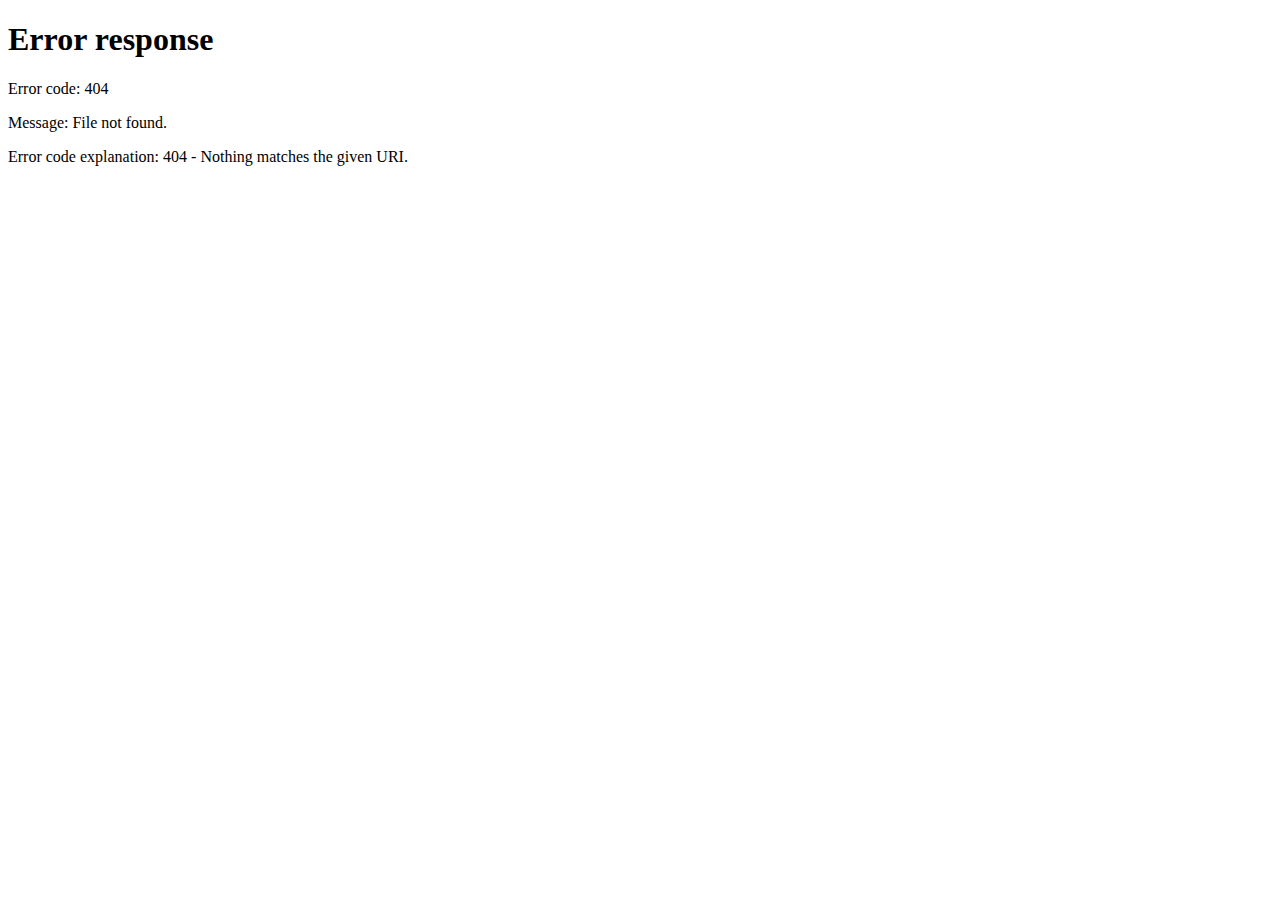
==== commit a810b2ce: "Updated website" ====
--- a/index.html
+++ b/index.html
@@ -1,793 +1,12 @@
 <!DOCTYPE html>
 <html lang="en">
 <head>
-	<meta charset="utf-8">
-    <meta name="viewport" content="width=device-width, initial-scale=1, shrink-to-fit=no">
-    <meta name="description" content="Start your development with apollo landing page.">
-    <meta name="author" content="Devcrud">
-    <title>APOLLO KIIRU Landing page | Portfolio</title>
-    <!-- font icons -->
-    <link rel="stylesheet" href="assets/vendors/themify-icons/css/themify-icons.css">
-    <!-- Bootstrap + apollo main styles -->
-	<link rel="stylesheet" href="assets/css/apollo.css">
+  <meta charset="UTF-8">
+  <meta name="viewport" content="width=device-width, initial-scale=1.0">
+  <meta http-equiv="refresh" content="0; url=/public/index.html">
+  <title>Redirecting...</title>
 </head>
-<body data-spy="scroll" data-target=".navbar" data-offset="40" id="home">
-    <a href="components.html" class="btn btn-primary btn-component" data-spy="affix" data-offset-top="600"><i class="ti-shift-left-alt"></i> Components</a>
-    <header class="header">
-        <div class="container">
-            <ul class="social-icons pt-3">
-                <li class="social-item"><a class="social-link text-light" href="#"><i class="ti-facebook" aria-hidden="true"></i></a></li>
-                <li class="social-item"><a class="social-link text-light" href="#"><i class="ti-gallery" aria-hidden="true"></i></a></li>
-                <li class="social-item"><a class="social-link text-light" href="#"><i class="ti-twitter" aria-hidden="true"></i></a></li>
-                <li class="social-item"><a class="social-link text-light" href="#"><i class="ti-google" aria-hidden="true"></i></a></li>
-                <li class="social-item"><a class="social-link text-light" href="#"><i class="ti-instagram" aria-hidden="true"></i></a></li>
-                <li class="social-item"><a class="social-link text-light" href="#"><i class="ti-github" aria-hidden="true"></i></a></li>
-            </ul>  
-            <div class="header-content">
-                <h4 class="header-subtitle" >Hello, I am</h4>
-                <h1 class="header-title">Apollo Kiiru</h1>
-                <h6 class="header-mono" >Frond end Designer | Developer</h6>
-                <button class="btn btn-primary btn-rounded"><i class="ti-printer pr-2"></i>Print Resume</button>
-            </div>
-        </div>
-    </header>
-    <nav class="navbar sticky-top navbar-expand-lg navbar-light bg-white" data-spy="affix" data-offset-top="510">
-        <div class="container">
-            <button class="navbar-toggler ml-auto" type="button" data-toggle="collapse" data-target="#navbarSupportedContent" aria-controls="navbarSupportedContent" aria-expanded="false" aria-label="Toggle navigation">
-                <span class="navbar-toggler-icon"></span>
-            </button>
-            <div class="collapse mt-sm-20 navbar-collapse" id="navbarSupportedContent">
-                <ul class="navbar-nav mr-auto">
-                    <li class="nav-item">
-                        <a href="#home" class="nav-link">Home</a>
-                    </li>
-                    <li class="nav-item">
-                        <a href="#about" class="nav-link">About</a>
-                    </li>
-                    <li class="nav-item">
-                        <a href="#resume" class="nav-link">Resume</a>
-                    </li>
-                </ul>
-                <ul class="navbar-nav brand">
-                    <img src="assets/imgs/me.png"  alt="" class="brand-img">
-                    <li class="brand-txt">
-                        <h5 class="brand-title">Apollo Kiiru</h5>
-                        <div class="brand-subtitle">Web Designer | Developer</div>
-                    </li>
-                </ul>
-                <ul class="navbar-nav ml-auto">
-                    <li class="nav-item">
-                        <a href="#portfolio" class="nav-link">Portfolio</a>
-                    </li>
-                    <li class="nav-item">
-                        <a href="#blog" class="nav-link">Blog</a>
-                    </li>
-                    <li class="nav-item last-item">
-                        <a href="#contact" class="nav-link">Contact</a>
-                    </li>
-                </ul>
-            </div>
-        </div>
-    </nav>
-    <div class="container-fluid">
-        <div id="about" class="row about-section">
-            <div class="col-lg-4 about-card">
-                <h3 class="font-weight-light">Who am I ?</h3>
-                <span class="line mb-5"></span>
-                <h5 class="mb-3">A Web Designer / Developer Located In Our Lovely Earth</h5>
-                <p class="mt-20">Lorem ipsum dolor sit amet, consectetur adipisicing elit.sit amet, Qui deserunt consequatur fugit repellendusillo voluptas?</p>
-                <button class="btn btn-outline-danger"><i class="icon-down-circled2 "></i>Download My CV</button>
-            </div>
-            <div class="col-lg-4 about-card">
-                <h3 class="font-weight-light">Personal Info</h3>
-                <span class="line mb-5"></span>
-                <ul class="mt40 info list-unstyled">
-                    <li><span>Birthdate</span> : 24/07/2001</li>
-                    <li><span>Email</span> : apollokiiru5@gmail.com</li>
-                    <li><span>Phone</span> : + (254) 700 8477 25</li>
-                    <li><span>Tiktok</span> : kishie </li>
-                    <li><span>Address</span> :  40200 kisii county.</li>
-                </ul>
-                <ul class="social-icons pt-3">
-                    <li class="social-item"><a class="social-link" href="#"><i class="ti-facebook" aria-hidden="true"></i></a></li>
-                    <li class="social-item"><a class="social-link" href="#"><i class="ti-twitter" aria-hidden="true"></i></a></li>
-                    <li class="social-item"><a class="social-link" href="#"><i class="ti-google" aria-hidden="true"></i></a></li>
-                    <li class="social-item"><a class="social-link" href="#"><i class="ti-instagram" aria-hidden="true"></i></a></li>
-                    <li class="social-item"><a class="social-link" href="#"><i class="ti-github" aria-hidden="true"></i></a></li>
-                </ul>  
-            </div>
-            <div class="col-lg-4 about-card">
-                <h3 class="font-weight-light">My Expertise</h3>
-                <span class="line mb-5"></span>
-                <div class="row">
-                    <div class="col-1 text-danger pt-1"><i class="ti-widget icon-lg"></i></div>
-                    <div class="col-10 ml-auto mr-3">
-                        <h6>Web Development</h6>
-                        <p class="subtitle"> build sustainable, user friendly web interfaces for individuals and cooporates</p>
-                        <hr>
-                    </div>
-                </div>
-                <div class="row">
-                    <div class="col-1 text-danger pt-1"><i class="ti-stats-up icon-lg"></i></div>
-                    <div class="col-10 ml-auto mr-3">
-                        <h6>Digital Marketing</h6>
-                        <p class="subtitle">Making brands more popular through strategies that make a difference.</p>
-                        <hr>
-                    </div>
-                </div>
-                <div class="row">
-                    <div class="col-1 text-danger pt-1"><i class="ti-paint-bucket icon-lg"></i></div>
-                    <div class="col-10 ml-auto mr-3">
-                        <h6>Graphic Design</h6>
-                        <p class="subtitle">Am a long term graphic designer with in depth skills on design aesthetics.</p>
-                        <hr>
-                    </div>
-                </div>
-            </div>
-        </div>
-    </div>
-
-    <!-- Portfolio Section -->
-    <section class="section bg-custom-gray" id="portfolio">
-        <div class="container">
-            <h1 class="mb-5"><span class="text-danger">My</span> Portfolio</h1>
-            <div class="portfolio">
-                <div class="filters">
-                    <a href="#" data-filter=".new" class="active">
-                        New
-                    </a>
-                    <a href="#" data-filter=".advertising">
-                        Advertising
-                    </a>
-                    <a href="#" data-filter=".branding">
-                        Branding
-                    </a>
-                    <a href="#" data-filter=".web">
-                        Web
-                    </a>
-                </div>
-                <div class="portfolio-container"> 
-                    <div class="col-md-6 col-lg-4 web new">
-                        <div class="portfolio-item">
-                            <img src="assets/imgs/web-1.jpg" class="img-fluid" alt="Download free bootstrap 4 admin dashboard, free boootstrap 4 templates">
-                            <div class="content-holder">
-                                <a class="img-popup" href="assets/imgs/web-1.jpg"></a>
-                                <div class="text-holder">
-                                    <h6 class="title">WEB</h6>
-                                    <p class="subtitle">Expedita corporis doloremque velit in totam!</p>
-                                </div>
-                            </div>   
-                        </div>             
-                    </div>
-                    <div class="col-md-6 col-lg-4 web new">
-                        <div class="portfolio-item">
-                            <img src="assets/imgs/web-2.jpg" class="img-fluid" alt="Download free bootstrap 4 admin dashboard, free boootstrap 4 templates">
-                            <div class="content-holder">
-                                <a class="img-popup" href="assets/imgs/web-2.jpg"></a>
-                                <div class="text-holder">
-                                    <h6 class="title">WEB</h6>
-                                    <p class="subtitle">Expedita corporis doloremque velit in totam!</p>
-                                </div>
-                            </div> 
-                        </div>                         
-                    </div>
-                    <div class="col-md-6 col-lg-4 advertising new">
-                        <div class="portfolio-item">
-                            <img src="assets/imgs/advertising-2.jpg" class="img-fluid" alt="Download free bootstrap 4 admin dashboard, free boootstrap 4 templates">                         
-                            <div class="content-holder">
-                                <a class="img-popup" href="assets/imgs/advertising-2.jpg"></a>
-                                <div class="text-holder">
-                                    <h6 class="title">ADVERSTISING</h6>
-                                    <p class="subtitle">Expedita corporis doloremque velit in totam!</p>
-                                </div>
-                            </div>    
-                        </div>              
-                    </div> 
-                    <div class="col-md-6 col-lg-4 web">
-                        <div class="portfolio-item">
-                            <img src="assets/imgs/web-4.jpg" class="img-fluid" alt="Download free bootstrap 4 admin dashboard, free boootstrap 4 templates">
-                            <div class="content-holder">
-                                <a class="img-popup" href="assets/imgs/web-4.jpg"></a>
-                                <div class="text-holder">
-                                    <h6 class="title">WEB</h6>
-                                    <p class="subtitle">Expedita corporis doloremque velit in totam!</p>
-                                </div>
-                            </div>
-                        </div>                                                     
-                    </div>
-
-                    <div class="col-md-6 col-lg-4 advertising"> 
-                        <div class="portfolio-item">
-                            <img src="assets/imgs/advertising-1.jpg" class="img-fluid" alt="Download free bootstrap 4 admin dashboard, free boootstrap 4 templates">                               
-                            <div class="content-holder">
-                                <a class="img-popup" href="assets/imgs/advertising-1.jpg"></a>
-                                <div class="text-holder">
-                                    <h6 class="title">ADVERSITING</h6>
-                                    <p class="subtitle">Expedita corporis doloremque velit in totam!</p>
-                                </div>
-                            </div>
-                        </div>                                                       
-                    </div> 
-                    <div class="col-md-6 col-lg-4 web new">
-                        <div class="portfolio-item">
-                            <img src="assets/imgs/web-3.jpg" class="img-fluid" alt="Download free bootstrap 4 admin dashboard, free boootstrap 4 templates">  
-                           <div class="content-holder">
-                                <a class="img-popup" href="assets/imgs/web-3.jpg"></a>
-                                <div class="text-holder">
-                                    <h6 class="title">WEB</h6>
-                                    <p class="subtitle">Expedita corporis doloremque velit in totam!</p>
-                                </div>
-                            </div>
-                        </div>                                                     
-                    </div>
-                    <div class="col-md-6 col-lg-4 advertising new">
-                        <div class="portfolio-item">
-                            <img src="assets/imgs/advertising-3.jpg" class="img-fluid" alt="Download free bootstrap 4 admin dashboard, free boootstrap 4 templates">       
-                           <div class="content-holder">
-                                <a class="img-popup" href="assets/imgs/advertising-3.jpg"></a>
-                                <div class="text-holder">
-                                    <h6 class="title">ADVERSITING</h6>
-                                    <p class="subtitle">Expedita corporis doloremque velit in totam!</p>
-                                </div>
-                            </div>
-                        </div>                                                       
-                    </div> 
-                    <div class="col-md-6 col-lg-4 advertising new"> 
-                        <div class="portfolio-item">
-                            <img src="assets/imgs/advertising-4.jpg" class="img-fluid" alt="Download free bootstrap 4 admin dashboard, free boootstrap 4 templates">            
-                            <div class="content-holder">
-                                <a class="img-popup" href="assets/imgs/advertising-4.jpg"></a>
-                                <div class="text-holder">
-                                    <h6 class="title">ADVERTISING</h6>
-                                    <p class="subtitle">Expedita corporis doloremque velit in totam!</p>
-                                </div>
-                            </div>
-                        </div>
-                                
-                    </div> 
-                    <div class="col-md-6 col-lg-4 branding new">
-                        <div class="portfolio-item">
-                            <img src="assets/imgs/branding-1.jpg" class="img-fluid" alt="Download free bootstrap 4 admin dashboard, free boootstrap 4 templates">                        
-                            <div class="content-holder">
-                                <a class="img-popup" href="assets/imgs/branding-1.jpg"></a>
-                                <div class="text-holder">
-                                    <h6 class="title">BRANDING</h6>
-                                    <p class="subtitle">Expedita corporis doloremque velit in totam!</p>
-                                </div>
-                            </div> 
-                        </div>
-                    </div> 
-                    <div class="col-md-6 col-lg-4 branding">
-                        <div class="portfolio-item">
-                            <img src="assets/imgs/branding-2.jpg" class="img-fluid" alt="Download free bootstrap 4 admin dashboard, free boootstrap 4 templates">  
-                            <div class="content-holder">
-                                <a class="img-popup" href="assets/imgs/branding-2.jpg"></a>
-                                <div class="text-holder">
-                                    <h6 class="title">BRANDING</h6>
-                                    <p class="subtitle">Expedita corporis doloremque velit in totam!</p>
-                                </div>
-                            </div>
-                        </div>                                                     
-                    </div> 
-                    <div class="col-md-6 col-lg-4 branding new">
-                        <div class="portfolio-item">
-                            <img src="assets/imgs/branding-3.jpg" class="img-fluid" alt="Download free bootstrap 4 admin dashboard, free boootstrap 4 templates">   
-                            <div class="content-holder">
-                                <a class="img-popup" href="assets/imgs/branding-3.jpg"></a>
-                                <div class="text-holder">
-                                    <h6 class="title">BRANDING</h6>
-                                    <p class="subtitle">Expedita corporis doloremque velit in totam!</p>
-                                </div>
-                            </div>
-                        </div>                                                    
-                    </div> 
-                    <div class="col-md-6 col-lg-4 branding">
-                        <div class="portfolio-item">
-                            <img src="assets/imgs/branding-4.jpg" class="img-fluid" alt="Download free bootstrap 4 admin dashboard, free boootstrap 4 templates">                      
-                            <div class="content-holder">
-                                <a class="img-popup" href="assets/imgs/branding-4.jpg"></a>
-                                <div class="text-holder">
-                                    <h6 class="title">BRANDING</h6>
-                                    <p class="subtitle">Expedita corporis doloremque velit in totam!</p>
-                                </div>
-                            </div>
-                        </div>                                                      
-                    </div> 
-                    <div class="col-md-6 col-lg-4 branding">
-                        <div class="portfolio-item">
-                            <img src="assets/imgs/branding-5.jpg" class="img-fluid" alt="Download free bootstrap 4 admin dashboard, free boootstrap 4 templates">          
-                            <div class="content-holder">
-                                <a class="img-popup" href="assets/imgs/branding-5.jpg"></a>
-                                <div class="text-holder">
-                                    <h6 class="title">BRANDING</h6>
-                                    <p class="subtitle">Expedita corporis doloremque velit in totam!</p>
-                                </div>
-                            </div>
-                        </div>                                                   
-                    </div>
-                </div> 
-            </div>  
-        </div>            
-    </section>
-    <!-- End of portfolio section -->
-   
-
-    <section class="section" id="service">
-        <div class="container">
-            <h2 class="mb-5 pb-4"><span class="text-danger">My</span> Services</h2>
-            <div class="row">
-                <div class="col-md-4 col-sm-6">
-                    <div class="card mb-5">
-                       <div class="card-header has-icon">
-                            <i class="ti-vector text-danger" aria-hidden="true"></i>
-                        </div>
-                        <div class="card-body px-4 py-3">
-                            <h5 class="mb-3 card-title text-dark">Ullam</h5>
-                            <P class="subtitle">Lorem ipsum dolor sit amet, consectetur adipisicing elit. Ullam commodi provident, dolores reiciendis enim pariatur error optio, tempora ex, nihil nesciunt! In praesentium sunt commodi, unde ipsam ex veritatis laboriosam dolor asperiores suscipit blanditiis, dignissimos quos nesciunt nulla aperiam officia.</P>
-                        </div>
-                    </div>
-                </div>
-                <div class="col-md-4 col-sm-6">
-                    <div class="card mb-5">
-                       <div class="card-header has-icon">
-                            <i class="ti-write text-danger" aria-hidden="true"></i>
-                        </div>
-                        <div class="card-body px-4 py-3">
-                            <h5 class="mb-3 card-title text-dark">Asperiores</h5>
-                            <P class="subtitle">Lorem ipsum dolor sit amet, consectetur adipisicing elit. Ullam commodi provident, dolores reiciendis enim pariatur error optio, tempora ex, nihil nesciunt! In praesentium sunt commodi, unde ipsam ex veritatis laboriosam dolor asperiores suscipit blanditiis, dignissimos quos nesciunt nulla aperiam officia.</P>
-                        </div>
-                    </div>
-                </div>
-                <div class="col-md-4 col-sm-6">
-                    <div class="card mb-5">
-                       <div class="card-header has-icon">
-                            <i class="ti-package text-danger" aria-hidden="true"></i>
-                        </div>
-                        <div class="card-body px-4 py-3">
-                            <h5 class="mb-3 card-title text-dark">Tempora</h5>
-                            <P class="subtitle">Lorem ipsum dolor sit amet, consectetur adipisicing elit. Ullam commodi provident, dolores reiciendis enim pariatur error optio, tempora ex, nihil nesciunt! In praesentium sunt commodi, unde ipsam ex veritatis laboriosam dolor asperiores suscipit blanditiis, dignissimos quos nesciunt nulla aperiam officia.</P>
-                        </div>
-                    </div>
-                </div>
-                <div class="col-md-4 col-sm-6">
-                    <div class="card mb-5">
-                       <div class="card-header has-icon">
-                            <i class="ti-map-alt text-danger" aria-hidden="true"></i>
-                        </div>
-                        <div class="card-body px-4 py-3">
-                            <h5 class="mb-3 card-title text-dark">Provident</h5>
-                            <P class="subtitle">Lorem ipsum dolor sit amet, consectetur adipisicing elit. Ullam commodi provident, dolores reiciendis enim pariatur error optio, tempora ex, nihil nesciunt! In praesentium sunt commodi, unde ipsam ex veritatis laboriosam dolor asperiores suscipit blanditiis, dignissimos quos nesciunt nulla aperiam officia.</P>
-                        </div>
-                    </div>
-                </div>
-                <div class="col-md-4 col-sm-6">
-                    <div class="card mb-5">
-                       <div class="card-header has-icon">
-                            <i class="ti-bar-chart text-danger" aria-hidden="true"></i>
-                        </div>
-                        <div class="card-body px-4 py-3">
-                            <h5 class="mb-3 card-title text-dark">Consectetur</h5>
-                            <P class="subtitle">Lorem ipsum dolor sit amet, consectetur adipisicing elit. Ullam commodi provident, dolores reiciendis enim pariatur error optio, tempora ex, nihil nesciunt! In praesentium sunt commodi, unde ipsam ex veritatis laboriosam dolor asperiores suscipit blanditiis, dignissimos quos nesciunt nulla aperiam officia.</P>
-                        </div>
-                    </div>
-                </div>
-                <div class="col-md-4 col-sm-6">
-                    <div class="card mb-5">
-                       <div class="card-header has-icon">
-                            <i class="ti-support text-danger" aria-hidden="true"></i>
-                        </div>
-                        <div class="card-body px-4 py-3">
-                            <h5 class="mb-3 card-title text-dark">Veritatis</h5>
-                            <P class="subtitle">Lorem ipsum dolor sit amet, consectetur adipisicing elit. Ullam commodi provident, dolores reiciendis enim pariatur error optio, tempora ex, nihil nesciunt! In praesentium sunt commodi, unde ipsam ex veritatis laboriosam dolor asperiores suscipit blanditiis, dignissimos quos nesciunt nulla aperiam officia.</P>
-                        </div>
-                    </div>
-                </div>
-            </div>
-        </div>
-    </section>
-    <section class="section bg-dark text-center">
-        <div class="container">
-            <div class="row text-center">
-                <div class="col-md-6 col-lg-3">
-                    <div class="row ">
-                        <div class="col-5 text-right text-light border-right py-3">
-                            <div class="m-auto"><i class="ti-alarm-clock icon-xl"></i></div>
-                        </div>
-                        <div class="col-7 text-left py-3">
-                            <h1 class="text-danger font-weight-bold font40">500</h1>
-                            <p class="text-light mb-1">Hours Worked</p>
-                        </div>
-                    </div>
-                </div>
-                <div class="col-md-6 col-lg-3">
-                    <div class="row">
-                        <div class="col-5 text-right text-light border-right py-3">
-                            <div class="m-auto"><i class="ti-layers-alt icon-xl"></i></div>
-                        </div>
-                        <div class="col-7 text-left py-3">
-                            <h1 class="text-danger font-weight-bold font40">50K</h1>
-                            <p class="text-light mb-1">Project Finished</p>
-                        </div>
-                    </div>
-                </div>
-                <div class="col-md-6 col-lg-3">
-                    <div class="row">
-                        <div class="col-5 text-right text-light border-right py-3">
-                            <div class="m-auto"><i class="ti-face-smile icon-xl"></i></div>
-                        </div>
-                        <div class="col-7 text-left py-3">
-                            <h1 class="text-danger font-weight-bold font40">200K</h1>
-                            <p class="text-light mb-1">Happy Clients</p>
-                        </div>
-                    </div>
-                </div>
-                <div class="col-md-6 col-lg-3">
-                    <div class="row">
-                        <div class="col-5 text-right text-light border-right py-3">
-                            <div class="m-auto"><i class="ti-heart-broken icon-xl"></i></div>
-                        </div>
-                        <div class="col-7 text-left py-3">
-                            <h1 class="text-danger font-weight-bold font40">2k</h1>
-                            <p class="text-light mb-1">Coffee Drinked</p>
-                        </div>
-                    </div>
-                </div>
-            </div>
-        </div>
-    </section>
-    <section class="section bg-custom-gray" id="price">
-        <div class="container">
-            <h1 class="mb-5"><span class="text-danger">Packs</span> Pricing</h1>
-            <div class="row align-items-center">
-                <div class="col-md-6 col-lg-3">
-                    <div class="price-card text-center mb-4">
-                        <h3 class="price-card-title">Free</h3>
-                        <div class="price-card-cost">
-                            <sup class="ti-money"></sup>
-                            <span class="num">0</span>
-                            <span class="date">MO</span>
-                        </div>
-                        <ul class="list">
-                            <li class="list-item">5 <span class="text-muted">Project</span></li>
-                            <li class="list-item">1GB <span class="text-muted">Storage</span></li>
-                            <li class="list-item"><span class="text-muted">No Domain</span></li>
-                            <li class="list-item">1 <span class="text-muted">User</span></li>
-                        </ul>
-                        <button class="btn btn-primary btn-rounded w-lg">Subscribe</button>
-                    </div>
-                </div>
-                <div class="col-md-6 col-lg-3">
-                    <div class="price-card text-center mb-4">
-                        <h3 class="price-card-title">Basic</h3>
-                        <div class="price-card-cost">
-                            <sup class="ti-money"></sup>
-                            <span class="num">10</span>
-                            <span class="date">MO</span>
-                        </div>
-                        <ul class="list">
-                            <li class="list-item">50 <span class="text-muted">Project</span></li>
-                            <li class="list-item">10GB <span class="text-muted">Storage</span></li>
-                            <li class="list-item">1<span class="text-muted">Domain</span></li>
-                            <li class="list-item">5 <span class="text-muted">User</span></li>
-                        </ul>
-                        <button class="btn btn-primary btn-rounded w-lg">Subscribe</button>
-                    </div>
-                </div>
-                <div class="col-md-6 col-lg-3">
-                    <div class="price-card text-center price-card-requried mb-4">
-                        <h3 class="price-card-title">Exclusive</h3>
-                        <div class="price-card-cost">
-                            <sup class="ti-money"></sup>
-                            <span class="num">25</span>
-                            <span class="date">MO</span>
-                        </div>
-                        <ul class="list">
-                            <li class="list-item">150 <span class="text-muted">Project</span></li>
-                            <li class="list-item">15GB <span class="text-muted">Storage</span></li>
-                            <li class="list-item">5<span class="text-muted"> Domain</span></li>
-                            <li class="list-item">15<span class="text-muted">User</span></li>
-                        </ul>
-                        <button class="btn btn-primary btn-rounded w-lg">Subscribe</button>
-                    </div>
-                </div>
-                <div class="col-md-6 col-lg-3">
-                    <div class="price-card text-center mb-4">
-                        <h3 class="price-card-title">Pro</h3>
-                        <div class="price-card-cost">
-                            <sup class="ti-money"></sup>
-                            <span class="num">99</span>
-                            <span class="date">MO</span>
-                        </div>
-                        <ul class="list">
-                            <li class="list-item">500 <span class="text-muted">Project</span></li>
-                            <li class="list-item">1000GB <span class="text-muted">Storage</span></li>
-                            <li class="list-item">10<span class="text-muted"> Domain</span></li>
-                            <li class="list-item">Unlimite<span class="text-muted">User</span></li>
-                        </ul>
-                        <button class="btn btn-primary btn-rounded w-lg">Subscribe</button>
-                    </div>
-                </div>
-            </div>
-        </div>
-    </section>
-    <section class="section bg-dark py-5">
-        <div class="container text-center">
-            <h2 class="text-light mb-5 font-weight-normal">I Am Available For FreeLance</h2>
-            <button class="btn bg-primary w-lg" >Hire me</button>
-        </div>
-    </section>
-
-
-    <section class="section" id="blog">
-        <div class="container">
-            <h2 class="mb-5">Latest <span class="text-danger">News</span></h2>
-            <div class="row">
-                <div class="blog-card">
-                    <div class="img-holder">
-                        <img src="assets/imgs/blog1.jpg" alt="Download free bootstrap 4 landing page, free boootstrap 4 templates, Download free bootstrap 4.1 landing page, free boootstrap 4.1.1 templates, meyawo Landing page">
-                    </div>
-                    <div class="content-holder">
-                        <h6 class="title">Consectetur adipisicing elit</h6>
-
-                        <p class="post-details">
-                            <a href="#">By: Admin</a>
-                            <a href="#"><i class="ti-heart text-danger"></i> 234</a>
-                            <a href="#"><i class="ti-comment"></i> 123</a>
-                        </p>
-                        
-                        <p>Lorem ipsum dolor sit amet, consectetur adipisicing elit. Amet nesciunt qui sit velit delectus voluptates, repellat ipsum culpa id deleniti. Rerum debitis facilis accusantium neque numquam mollitia modi quasi distinctio.</p>
-
-                        <p><b>Necessitatibus nihil impedit! Ex nisi eveniet, dolor aliquid consequuntur repudiandae.</b></p>
-                        <p>Magnam in repellat enim harum omnis aperiam! Explicabo illo, commodi, dolor blanditiis cupiditate harum nisi vero accusamus laudantium voluptatibus dolores quae obcaecati.</p>
-
-                        <a href="blog.html#blog1" class="read-more">Read more <i class="ti-angle-double-right"></i></a>
-                    </div>
-                </div><!-- end of blog wrapper -->
-
-                <!-- blog-card -->
-                <div class="blog-card">
-                    <div class="img-holder">
-                        <img src="assets/imgs/blog2.jpg" alt="Download free bootstrap 4 landing page, free boootstrap 4 templates, Download free bootstrap 4.1 landing page, free boootstrap 4.1.1 templates, meyawo Landing page">
-                    </div>
-                    <div class="content-holder">
-                        <h6 class="title">Explicabo illo</h6>
-
-                        <p class="post-details">
-                            <a href="#">By: Admin</a>
-                            <a href="#"><i class="ti-heart text-danger"></i> 456</a>
-                            <a href="#"><i class="ti-comment"></i> 264</a>
-                        </p>
-                        
-                        <p>Lorem ipsum dolor sit amet, consectetur adipisicing elit. Impedit excepturi laborum enim, vitae ipsam atque eum, ad iusto consequuntur voluptas, esse doloribus. Perferendis porro quisquam vitae exercitationem aliquid, minus eos laborum repudiandae, cumque debitis iusto omnis praesentium? Laborum placeat sit adipisci illum tempore maxime, esse qui quae? Molestias excepturi corporis similique doloribus. Esse vitae earum architecto nulla non dolores illum at perspiciatis quod, et deleniti cupiditate reiciendis harum facere, delectus eum commodi soluta distinctio sit repudiandae possimus sunt. Ipsum, rem.</p>
-
-                        <a href="blog.html#blog2" class="read-more">Read more <i class="ti-angle-double-right"></i></a>
-                    </div>
-                </div><!-- end of blog wrapper -->
-                <!-- blog-card -->
-                <div class="blog-card">
-                    <div class="img-holder">
-                        <img src="assets/imgs/blog3.jpg" alt="Download free bootstrap 4 landing page, free boootstrap 4 templates, Download free bootstrap 4.1 landing page, free boootstrap 4.1.1 templates, meyawo Landing page">
-                    </div>
-                    <div class="content-holder">
-                        <h4 class="title">Porro Quisqua</h4>
-
-                        <p class="post-details">
-                            <a href="#">By: Admin</a>
-                            <a href="#"><i class="ti-heart text-danger"></i> 431</a>
-                            <a href="#"><i class="ti-comment"></i> 312</a>
-                        </p>
-                        
-                        <p> consectetur adipisicing elit. Impedit excepturi laborum enim, vitae ipsam atque eum, ad iusto consequuntur voluptas, esse doloribus. Perferendis porro quisquam vitae exercitationem aliquid, minus eos laborum repudiandae, cumque debitis iusto omnis praesentium? Laborum placeat sit adipisci illum tempore maxime, esse qui quae? Molestias excepturi corporis similique doloribus. Esse vitae earum architecto nulla non dolores illum at perspiciatis quod, et deleniti cupiditate reiciendis harum facere, delectus eum commodi soluta distinctio sit repudiandae possimus sunt. Ipsum, rem.</p>
-
-                        <a href="blog.html#blog3" class="read-more">Read more <i class="ti-angle-double-right"></i></a>
-                    </div>
-                </div><!-- end of blog wrapper -->
-                <a href="blog.html" class="read-more">more blogs <i class="ti-package"></i></a>
-                    
-            </div>
-        </div>
-    </section>
-
-    <!--Resume Section-->
-    <section class="section" id="resume">
-        <div class="container">
-            <h2 class="mb-5"><span class="text-danger">My</span> Resume</h2>
-            <div class="row">
-                <div class="col-md-6 col-lg-4">
-                    <div class="card">
-                       <div class="card-header">
-                            <div class="mt-2">
-                                <h4>Expertise</h4>
-                                <span class="line"></span>  
-                            </div>
-                        </div>
-                        <div class="card-body">
-                            <h6 class="title text-danger">2017 - Present</h6>
-                            <P>UX Developer</P>
-                            <P class="subtitle">Lorem ipsum dolor sit amet, consectetur adipisicing elit. Nostrum recusandae, cupiditate ullam dolor ratione repellendus.aliquid repudiandae saepe!.</P>
-                            <hr>
-                            <h6 class="title text-danger">2016 - 2017</h6>
-                            <P>Front-end Developer</P>
-                            <P class="subtitle">Lorem ipsum dolor sit amet, consectetur adipisicing elit. Nostrum recusandae, cupiditate ullam dolor ratione repellendus.aliquid repudiandae saepe!.</P>
-                            <hr>
-                            <h6 class="title text-danger">2015 - 2016</h6>
-                            <P>UX Designer</P>
-                            <P class="subtitle">Lorem ipsum dolor sit amet, consectetur adipisicing elit. Nostrum recusandae, cupiditate ullam dolor ratione repellendus.aliquid repudiandae saepe!.</P>
-                        </div>
-                    </div>
-                </div>
-                <div class="col-md-6 col-lg-4">
-                    <div class="card">
-                       <div class="card-header">
-                            <div class="mt-2">
-                                <h4>Education</h4>
-                                <span class="line"></span>  
-                            </div>
-                        </div>
-                        <div class="card-body">
-                            <h6 class="title text-danger">2017 - Present</h6>
-                            <P>B.E Computer Engineering</P>
-                            <P class="subtitle">Lorem ipsum dolor sit amet, consectetur adipisicing elit. Error corrupti recusandae obcaecati odit repellat ducimus cum, minus tempora aperiam at.</P>
-                            <hr>
-                            <h6 class="title text-danger">2016 - 2017</h6>
-                            <P>Diploma in Computer Engineering</P>
-                            <P class="subtitle">Lorem ipsum dolor sit amet, consectetur adipisicing elit. Eos, id officiis quas placeat quia voluptas dolorum rem animi nostrum quae.aliquid repudiandae saepe!.</P>
-                            <hr>
-                            <h6 class="title text-danger">2015 - 2016</h6>
-                            <P>High School Degree</P>
-                            <P class="subtitle">Lorem ipsum dolor sit amet, consectetur adipisicing elit. Nostrum recusandae, cupiditate ullam dolor ratione repellendus.aliquid repudiandae saepe!.</P>
-                            
-                        </div>
-                    </div>
-                </div>
-                <div class="col-lg-4">
-                    <div class="card">
-                       <div class="card-header">
-                            <div class="pull-left">
-                                <h4 class="mt-2">Skills</h4>
-                                <span class="line"></span>  
-                            </div>
-                        </div>
-                        <div class="card-body pb-2">
-                           <h6>hTL5 &amp; CSS3</h6>
-                            <div class="progress mb-3">
-                                <div class="progress-bar bg-danger" role="progressbar" style="width: 97%" aria-valuenow="25" aria-valuemin="0" aria-valuemax="100"></div>
-                            </div>
-                            <h6>JavaScript</h6>
-                            <div class="progress mb-3">
-                                <div class="progress-bar bg-danger" role="progressbar" style="width: 85%" aria-valuenow="25" aria-valuemin="0" aria-valuemax="100"></div>
-                            </div>
-                            <h6>PHP</h6>
-                            <div class="progress mb-3">
-                                <div class="progress-bar bg-danger" role="progressbar" style="width: 80%" aria-valuenow="50" aria-valuemin="0" aria-valuemax="100"></div>
-                            </div>
-                            <h6>SQL</h6>
-                            <div class="progress mb-3">
-                                <div class="progress-bar bg-danger" role="progressbar" style="width: 90%" aria-valuenow="75" aria-valuemin="0" aria-valuemax="100"></div>
-                            </div>
-                            <h6>Laborum</h6>
-                            <div class="progress mb-3">
-                                <div class="progress-bar bg-danger" role="progressbar" style="width: 90%" aria-valuenow="75" aria-valuemin="0" aria-valuemax="100"></div>
-                            </div>
-                            <h6>Tempora</h6>
-                            <div class="progress mb-3">
-                                <div class="progress-bar bg-danger" role="progressbar" style="width: 90%" aria-valuenow="75" aria-valuemin="0" aria-valuemax="100"></div>
-                            </div>
-                        </div>
-                    </div>
-                    <div class="card">
-                       <div class="card-header">
-                            <div class="pull-left">
-                                <h4 class="mt-2">Languages</h4>
-                                <span class="line"></span>  
-                            </div>
-                        </div>
-                        <div class="card-body pb-2">
-                           <h6>English</h6>
-                            <div class="progress mb-3">
-                                <div class="progress-bar bg-danger" role="progressbar" style="width: 80%" aria-valuenow="25" aria-valuemin="0" aria-valuemax="100"></div>
-                            </div>
-                            <h6>French</h6>
-                            <div class="progress mb-3">
-                                <div class="progress-bar bg-danger" role="progressbar" style="width: 45%" aria-valuenow="25" aria-valuemin="0" aria-valuemax="100"></div>
-                            </div>
-                            <h6>Spanish</h6>
-                            <div class="progress mb-3">
-                                <div class="progress-bar bg-danger" role="progressbar" style="width: 67%" aria-valuenow="50" aria-valuemin="0" aria-valuemax="100"></div>
-                            </div>
-                        </div>
-                    </div>
-                </div>
-            </div>
-        </div>
-    </section>
-
-    <div class="section contact" id="contact">
-        <div id="map" class="map"></div>
-        <div class="container">
-            <div class="row">
-                <div class="col-lg-8">
-                    <div class="contact-form-card">
-                        <h4 class="contact-title">Send a message</h4>
-                        <form action="">
-                            <div class="form-group">
-                                <input  class="form-control" type="text" placeholder="Name *" required>
-                            </div>
-                            <div class="form-group">
-                                <input class="form-control" type="email" placeholder="Email *" required>
-                            </div>
-                            <div class="form-group">
-                                <textarea class="form-control" id=" placeholder="Message *" rows="7" required></textarea>
-                            </div>
-                            <div class="form-group ">
-                                <button type="submit" class="form-control btn btn-primary" >Send Message</button>
-                            </div>
-                        </form>
-                    </div>
-                </div>
-                <div class="col-lg-4">
-                    <div class="contact-info-card">
-                        <h4 class="contact-title">Get in touch</h4>
-                        <div class="row mb-2">
-                            <div class="col-1 pt-1 mr-1">
-                                <i class="ti-mobile icon-md"></i>
-                            </div>
-                            <div class="col-10 ">
-                                <h6 class="d-inline">Phone : <br> <span class="text-muted">+ (123) 456-789</span></h6>
-                            </div>
-                        </div>
-                        <div class="row mb-2">
-                            <div class="col-1 pt-1 mr-1">
-                                <i class="ti-map-alt icon-md"></i>
-                            </div>
-                            <div class="col-10">
-                                <h6 class="d-inline">Address :<br> <span class="text-muted">12345 Fake ST NoWhere AB Country.</span></h6>
-                            </div>
-                        </div>
-                        <div class="row mb-2">
-                            <div class="col-1 pt-1 mr-1">
-                                <i class="ti-envelope icon-md"></i>
-                            </div>
-                            <div class="col-10">
-                                <h6 class="d-inline">Email :<br> <span class="text-muted">info@website.com</span></h6>
-                            </div>
-                        </div>
-                        <ul class="social-icons pt-4">
-                            <li class="social-item"><a class="social-link text-dark" href="#"><i class="ti-facebook" aria-hidden="true"></i></a></li>
-                            <li class="social-item"><a class="social-link text-dark" href="#"><i class="ti-twitter" aria-hidden="true"></i></a></li>
-                            <li class="social-item"><a class="social-link text-dark" href="#"><i class="ti-google" aria-hidden="true"></i></a></li>
-                            <li class="social-item"><a class="social-link text-dark" href="#"><i class="ti-instagram" aria-hidden="true"></i></a></li>
-                            <li class="social-item"><a class="social-link text-dark" href="#"><i class="ti-github" aria-hidden="true"></i></a></li>
-                        </ul> 
-                    </div>
-                </div>
-            </div>
-
-        </div>
-    </div>
-    <footer class="footer py-3">
-        <div class="container">
-            <p class="small mb-0 text-light">
-                &copy; <script>document.write(new Date().getFullYear())</script> Created With <i class="ti-heart text-danger"></i> By <a href="http://devcrud.com" target="_blank"><span class="text-danger" title="Bootstrap 4 Themes and Dashboards">Apollo Kish</span></a> 
-            </p>
-        </div>
-    </footer>
-
-	<!-- core  -->
-    <script src="assets/vendors/jquery/jquery-3.4.1.js"></script>
-    <script src="assets/vendors/bootstrap/bootstrap.bundle.js"></script>
-
-    <!-- bootstrap 3 affix -->
-    <script src="assets/vendors/bootstrap/bootstrap.affix.js"></script>
-
-    <!-- Isotope  -->
-    <script src="assets/vendors/isotope/isotope.pkgd.js"></script>
-    
-    <!-- Google mpas -->
-    <script async defer src="https://maps.googleapis.com/maps/api/js?key=AIzaSyCtme10pzgKSPeJVJrG1O3tjR6lk98o4w8&callback=initMap"></script>
-
-    <!-- apollo js -->
-    <script src="assets/js/apollo.js"></script>
-
+<body>
+  <p>If you are not redirected automatically, follow this <a href="/public/index.html">link</a>.</p>
 </body>
 </html>
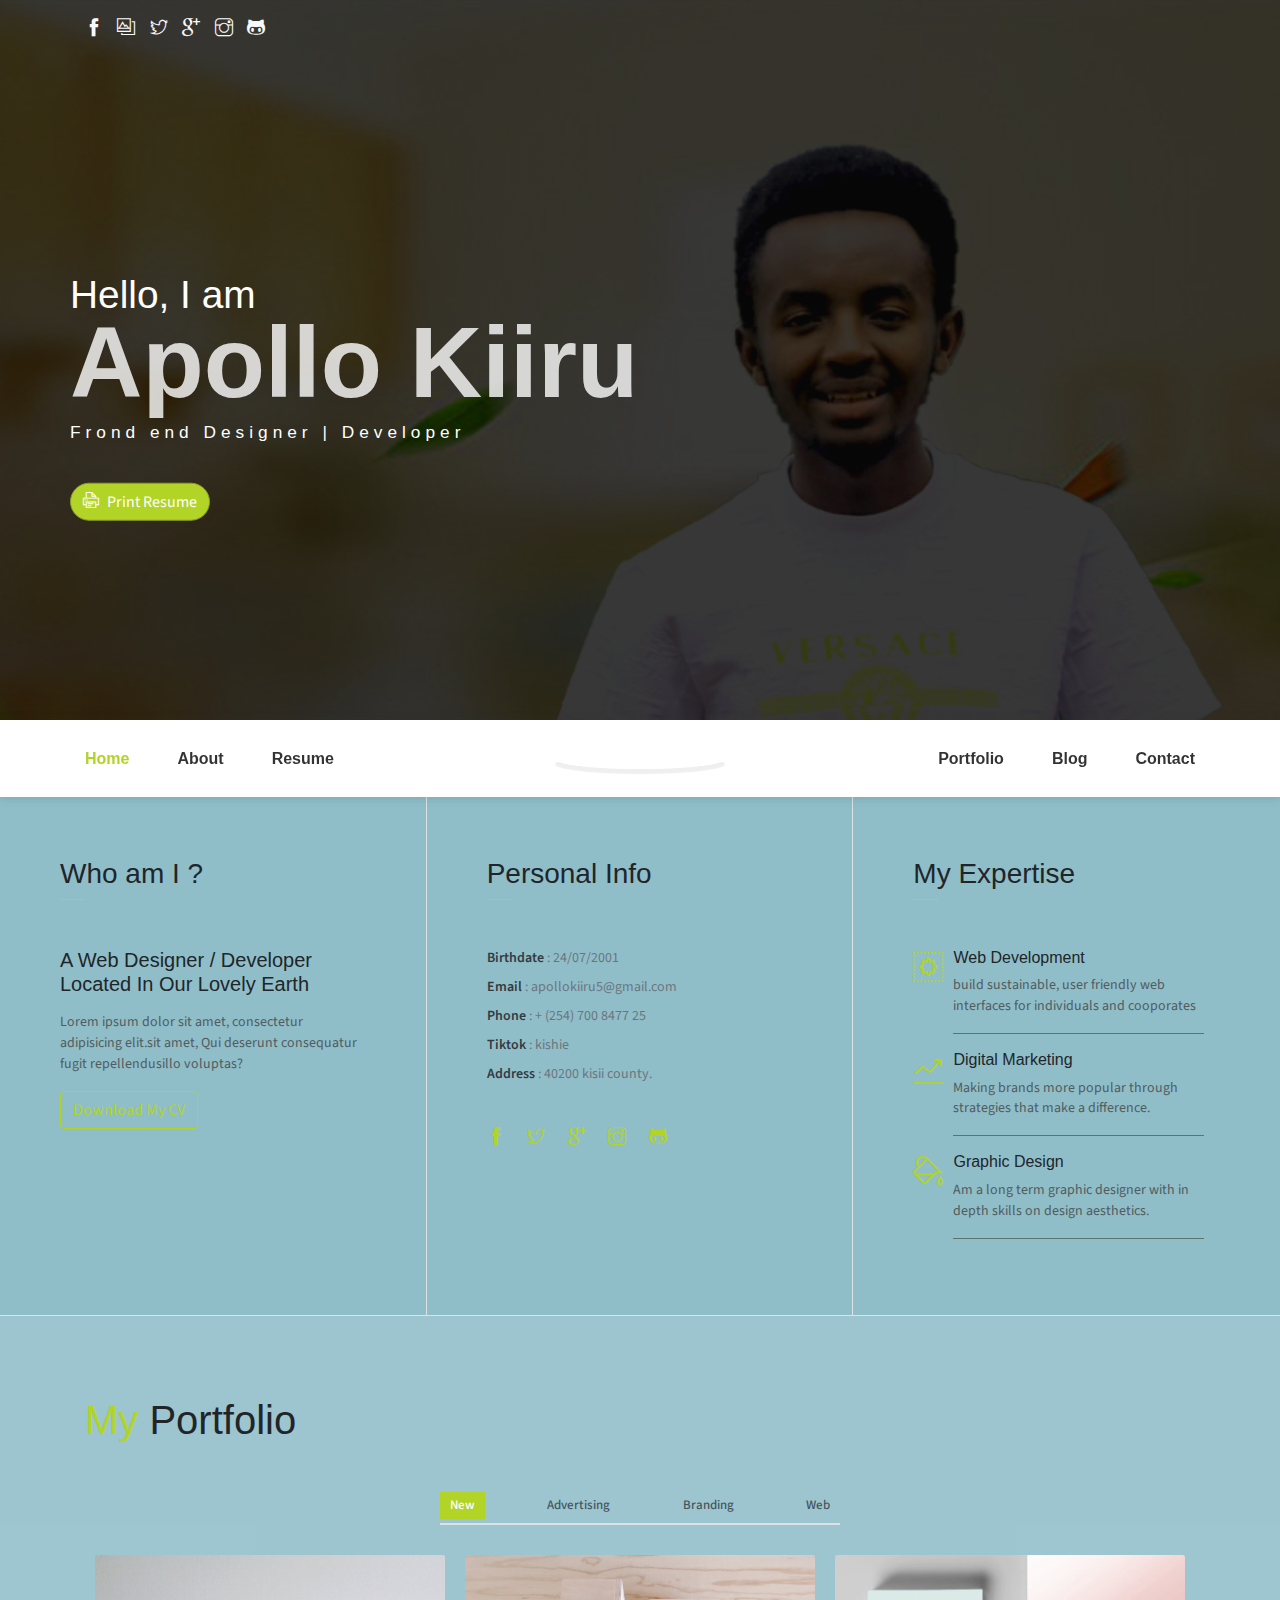
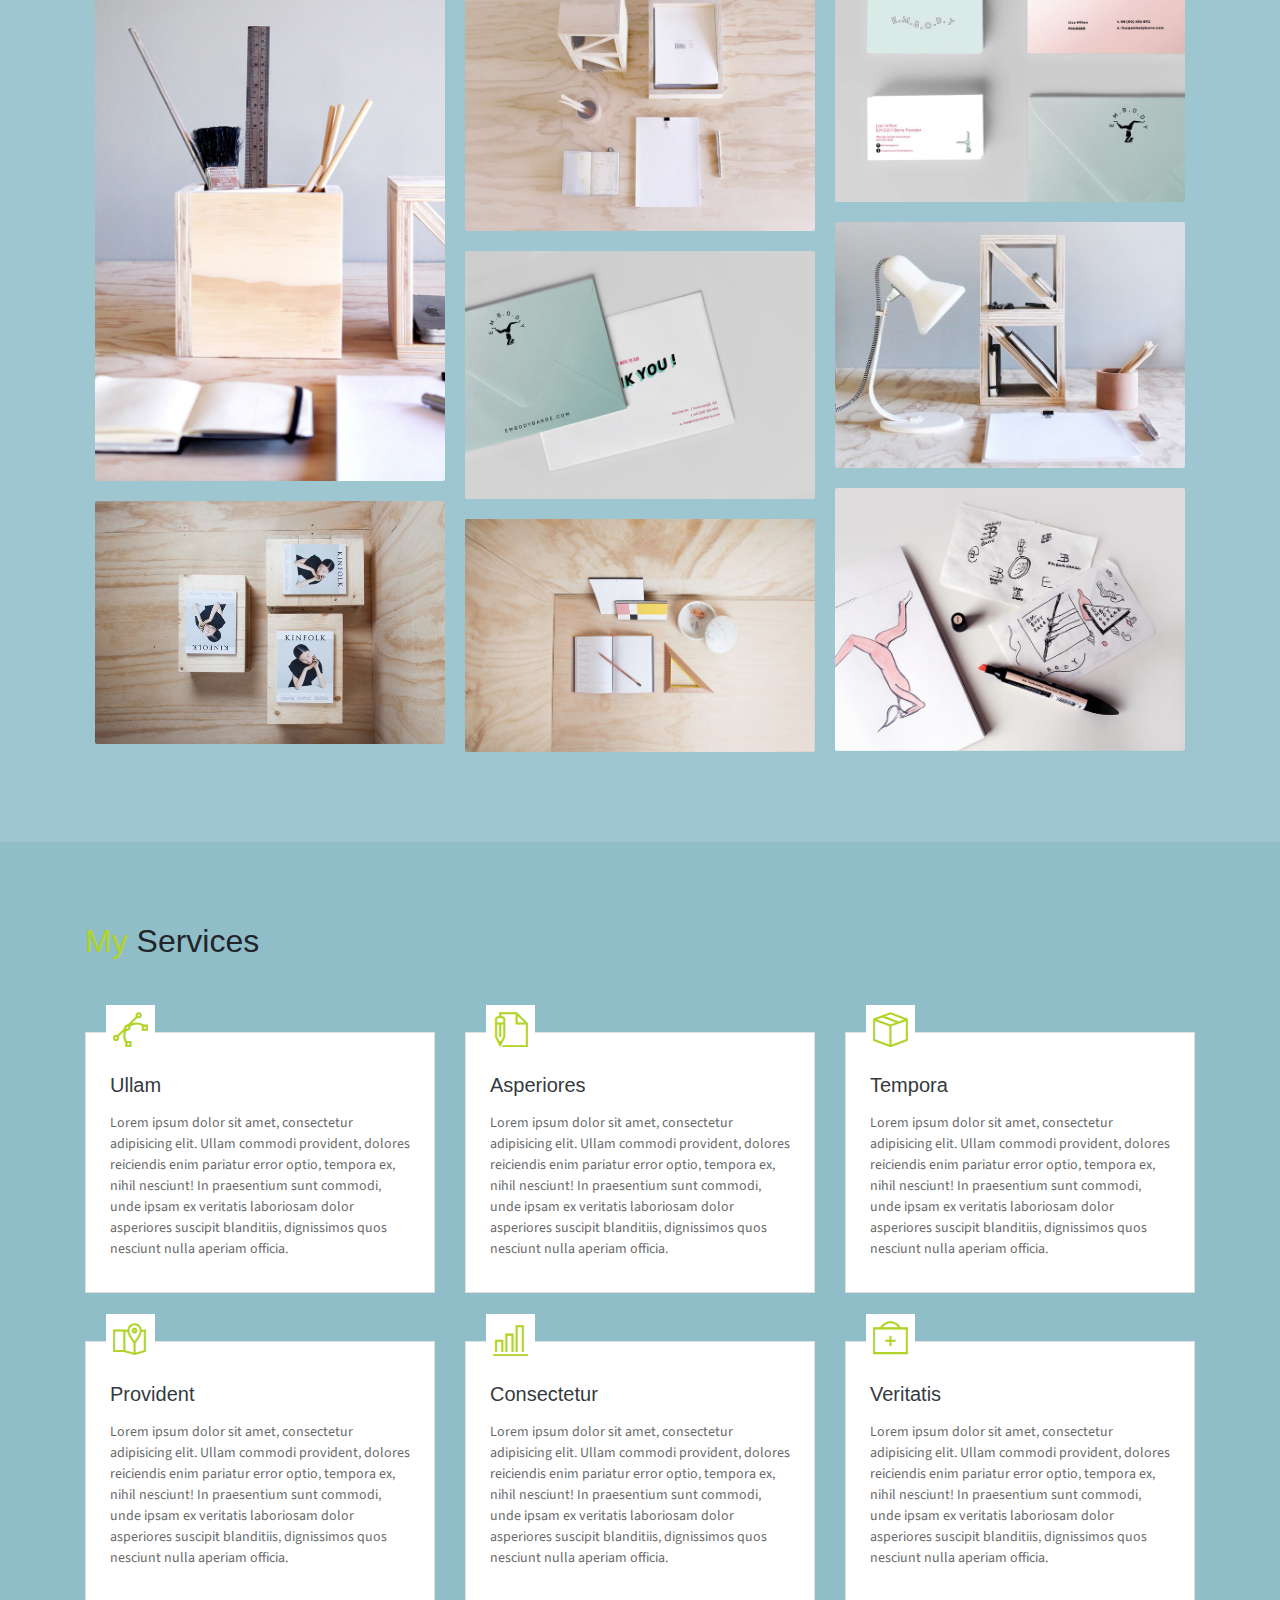
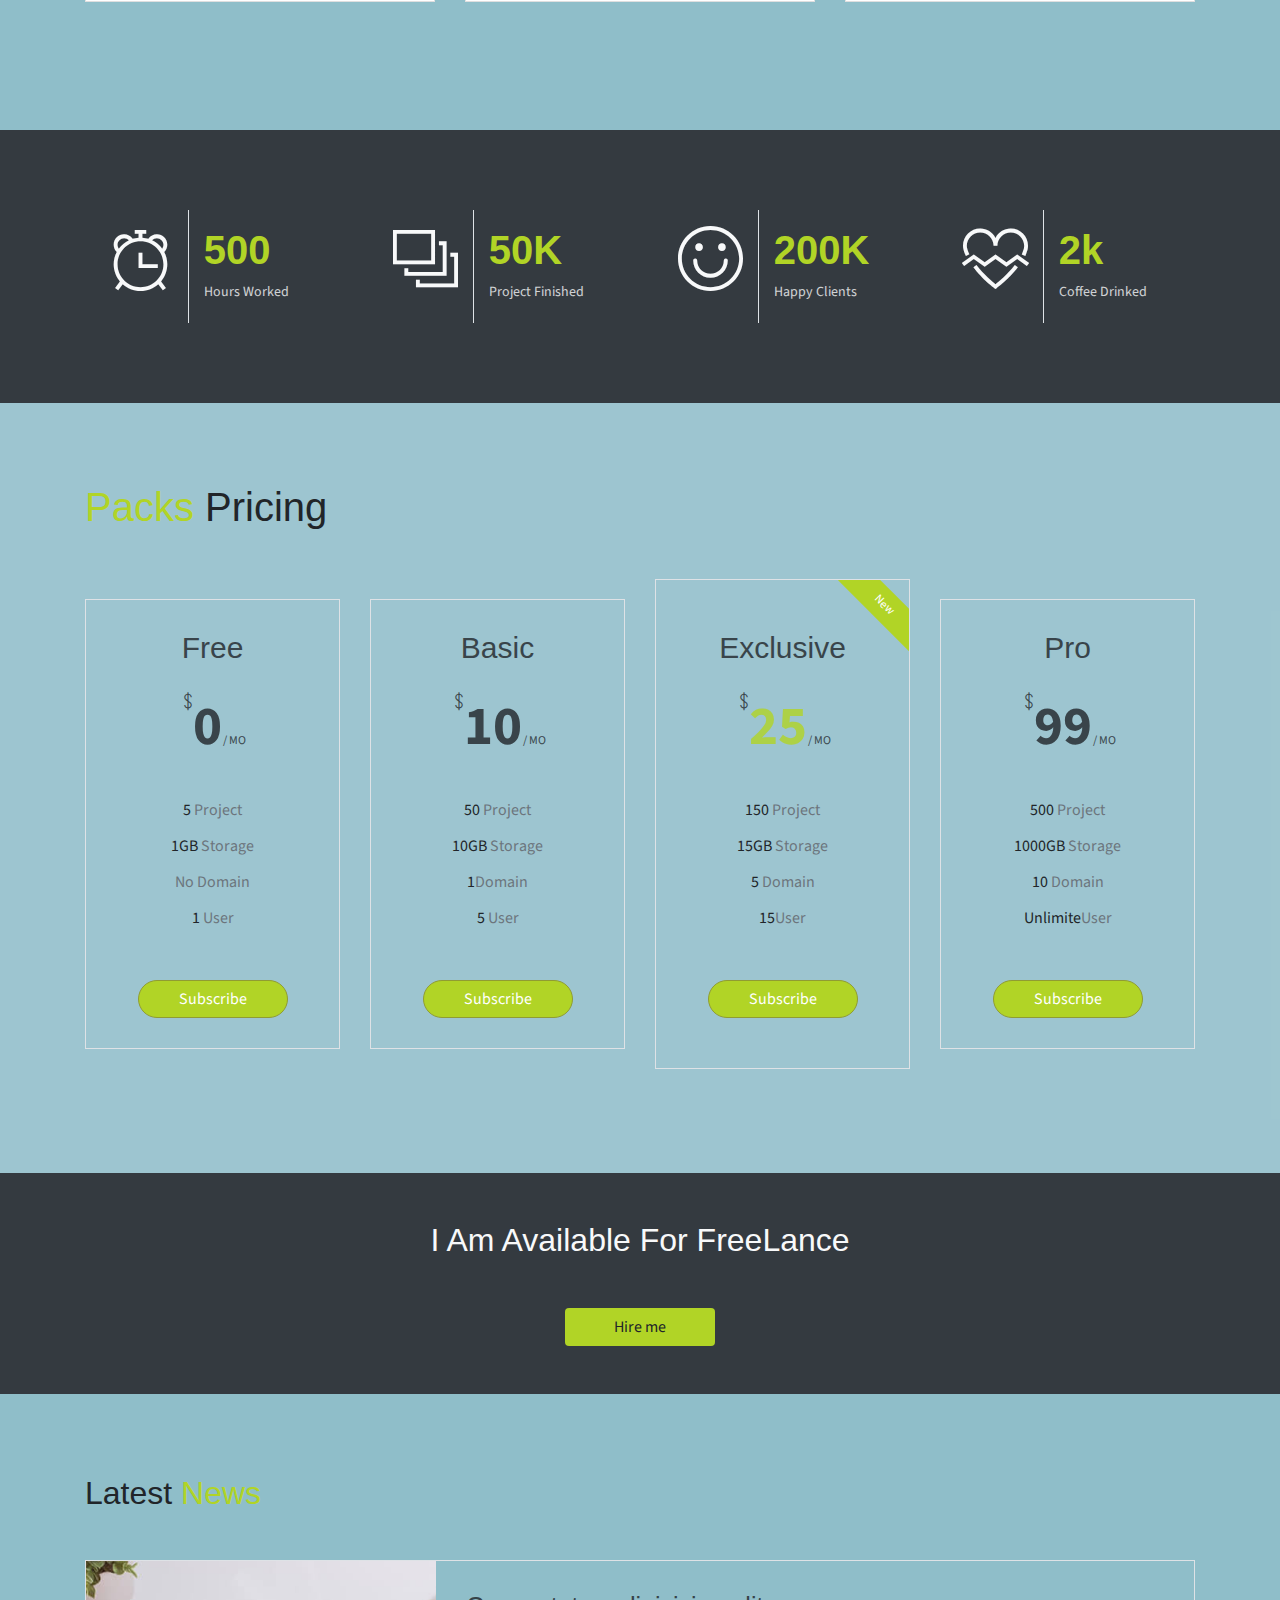
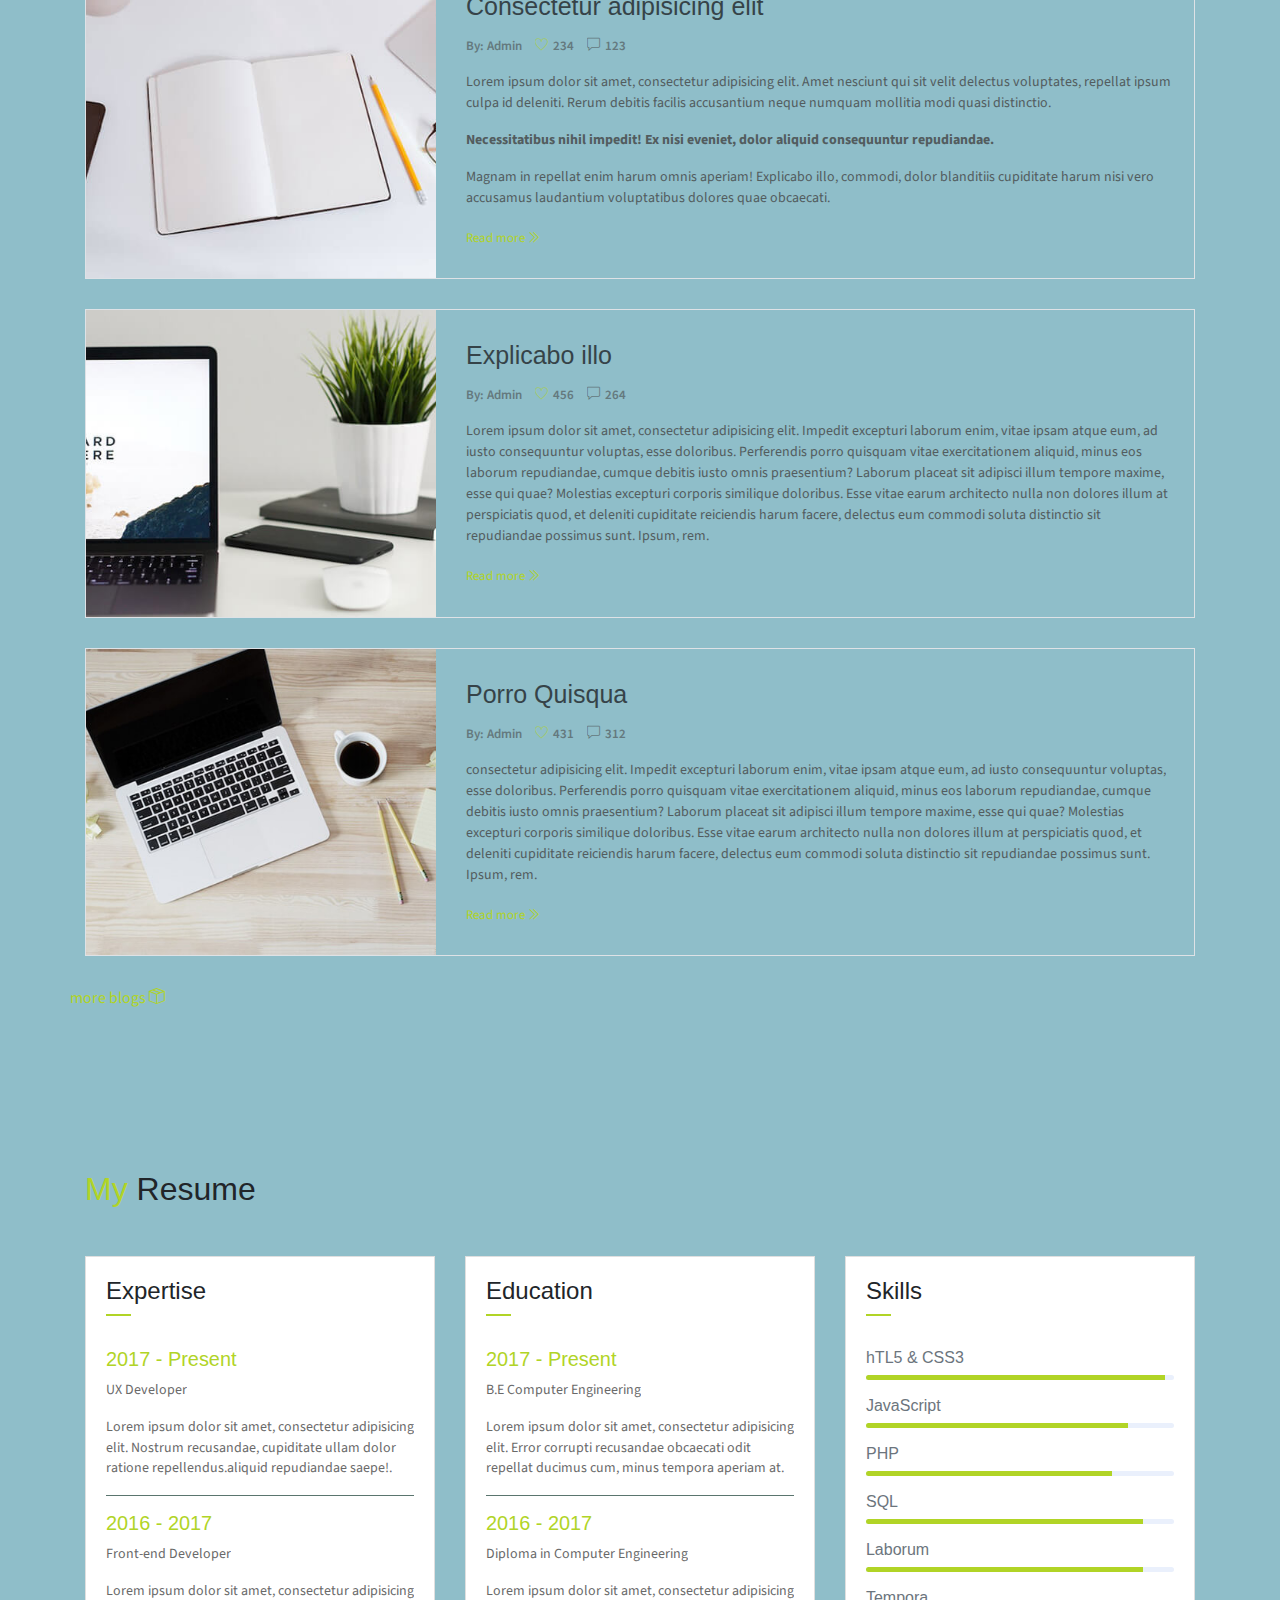
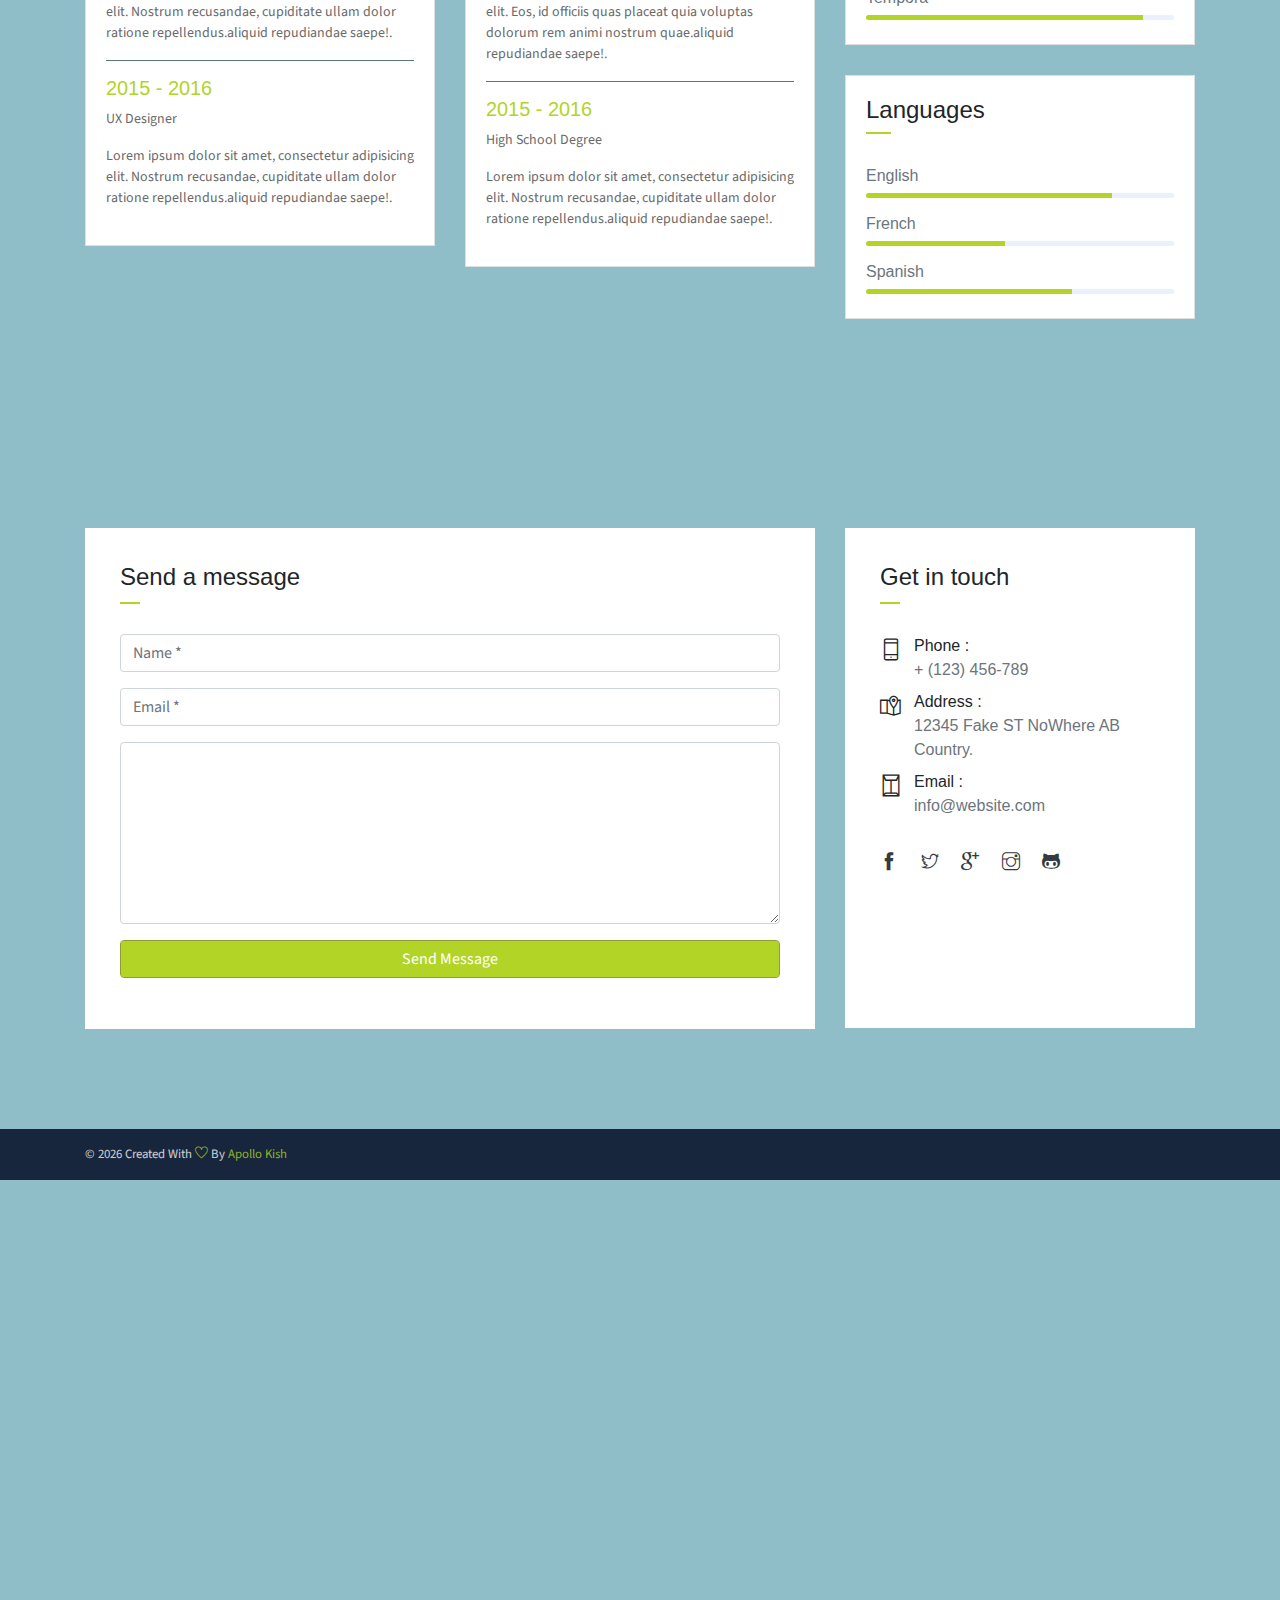
==== commit 27df7b6d: "Update index.html" ====
--- a/index.html
+++ b/index.html
@@ -3,7 +3,7 @@
 <head>
   <meta charset="UTF-8">
   <meta name="viewport" content="width=device-width, initial-scale=1.0">
-  <meta http-equiv="refresh" content="0; url=/public/index.html">
+  <meta http-equiv="refresh" content="0; url=/public_html/index.html">
   <title>Redirecting...</title>
 </head>
 <body>
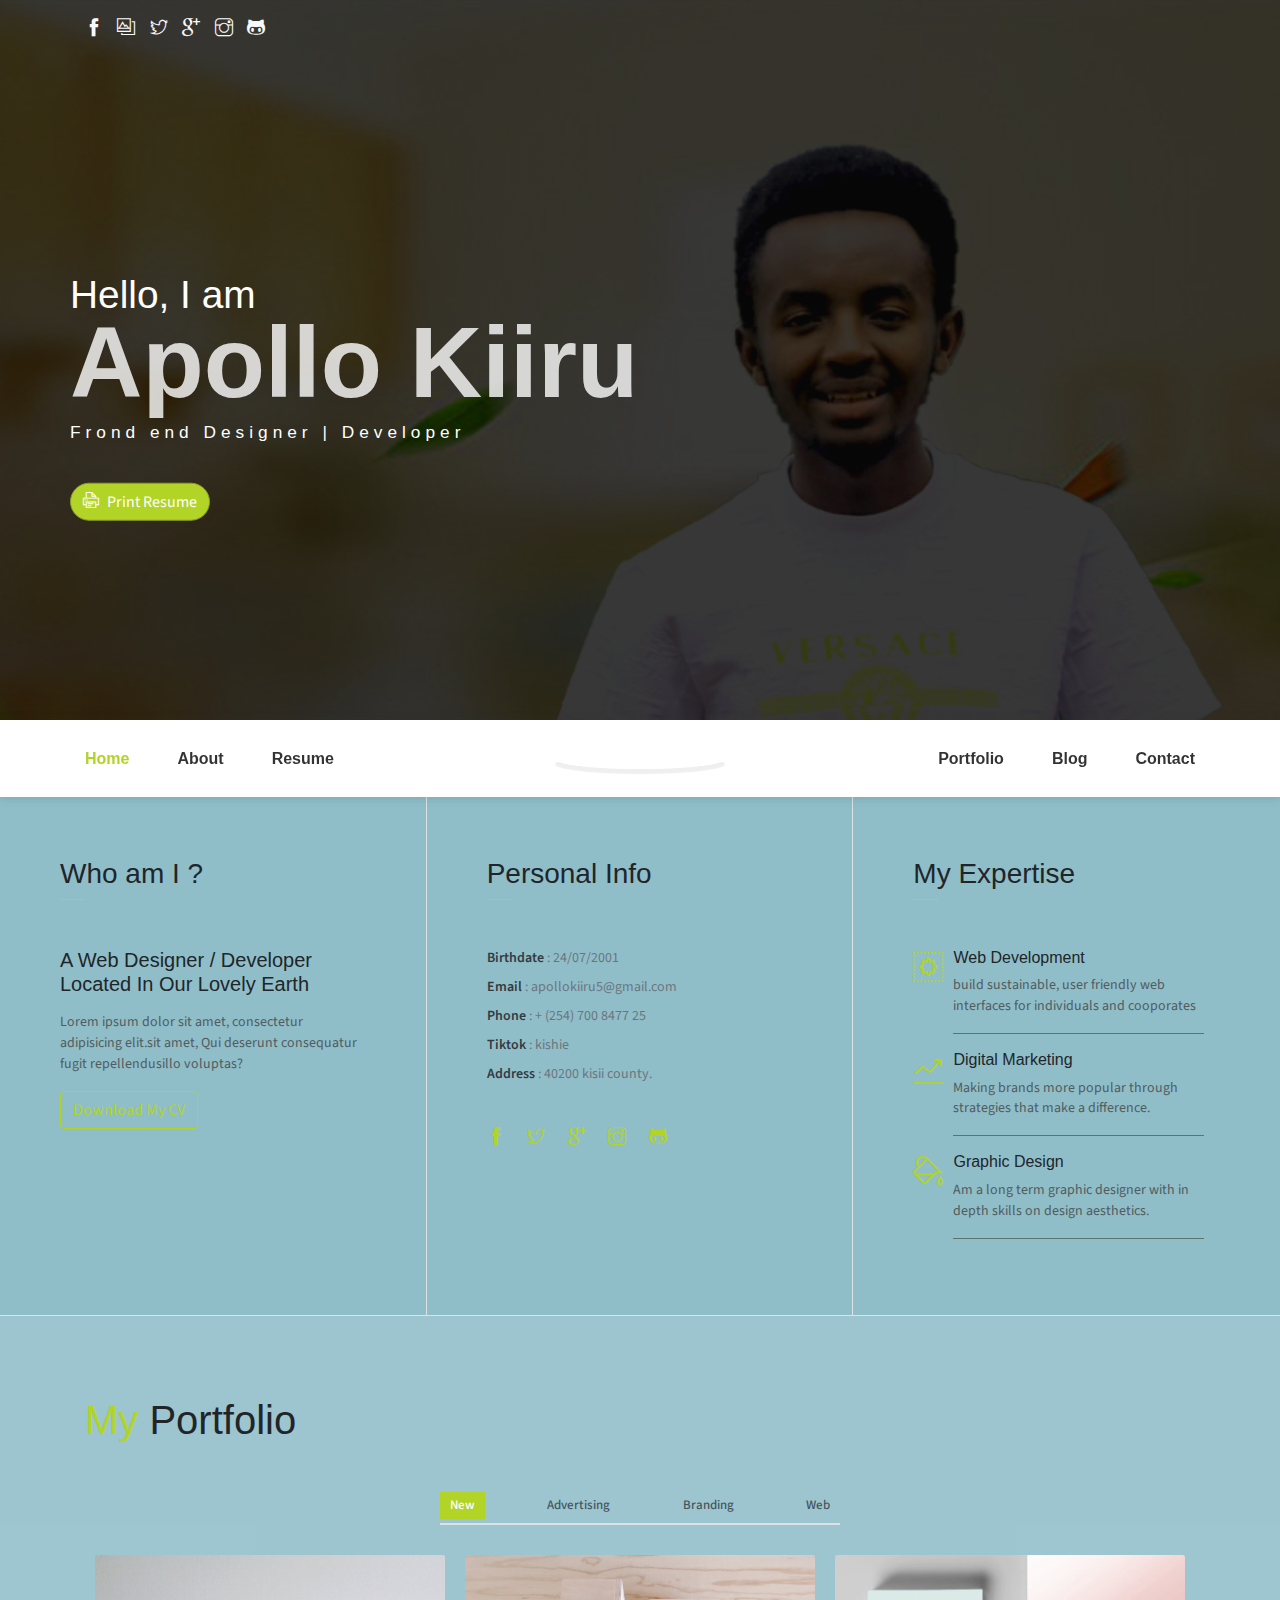
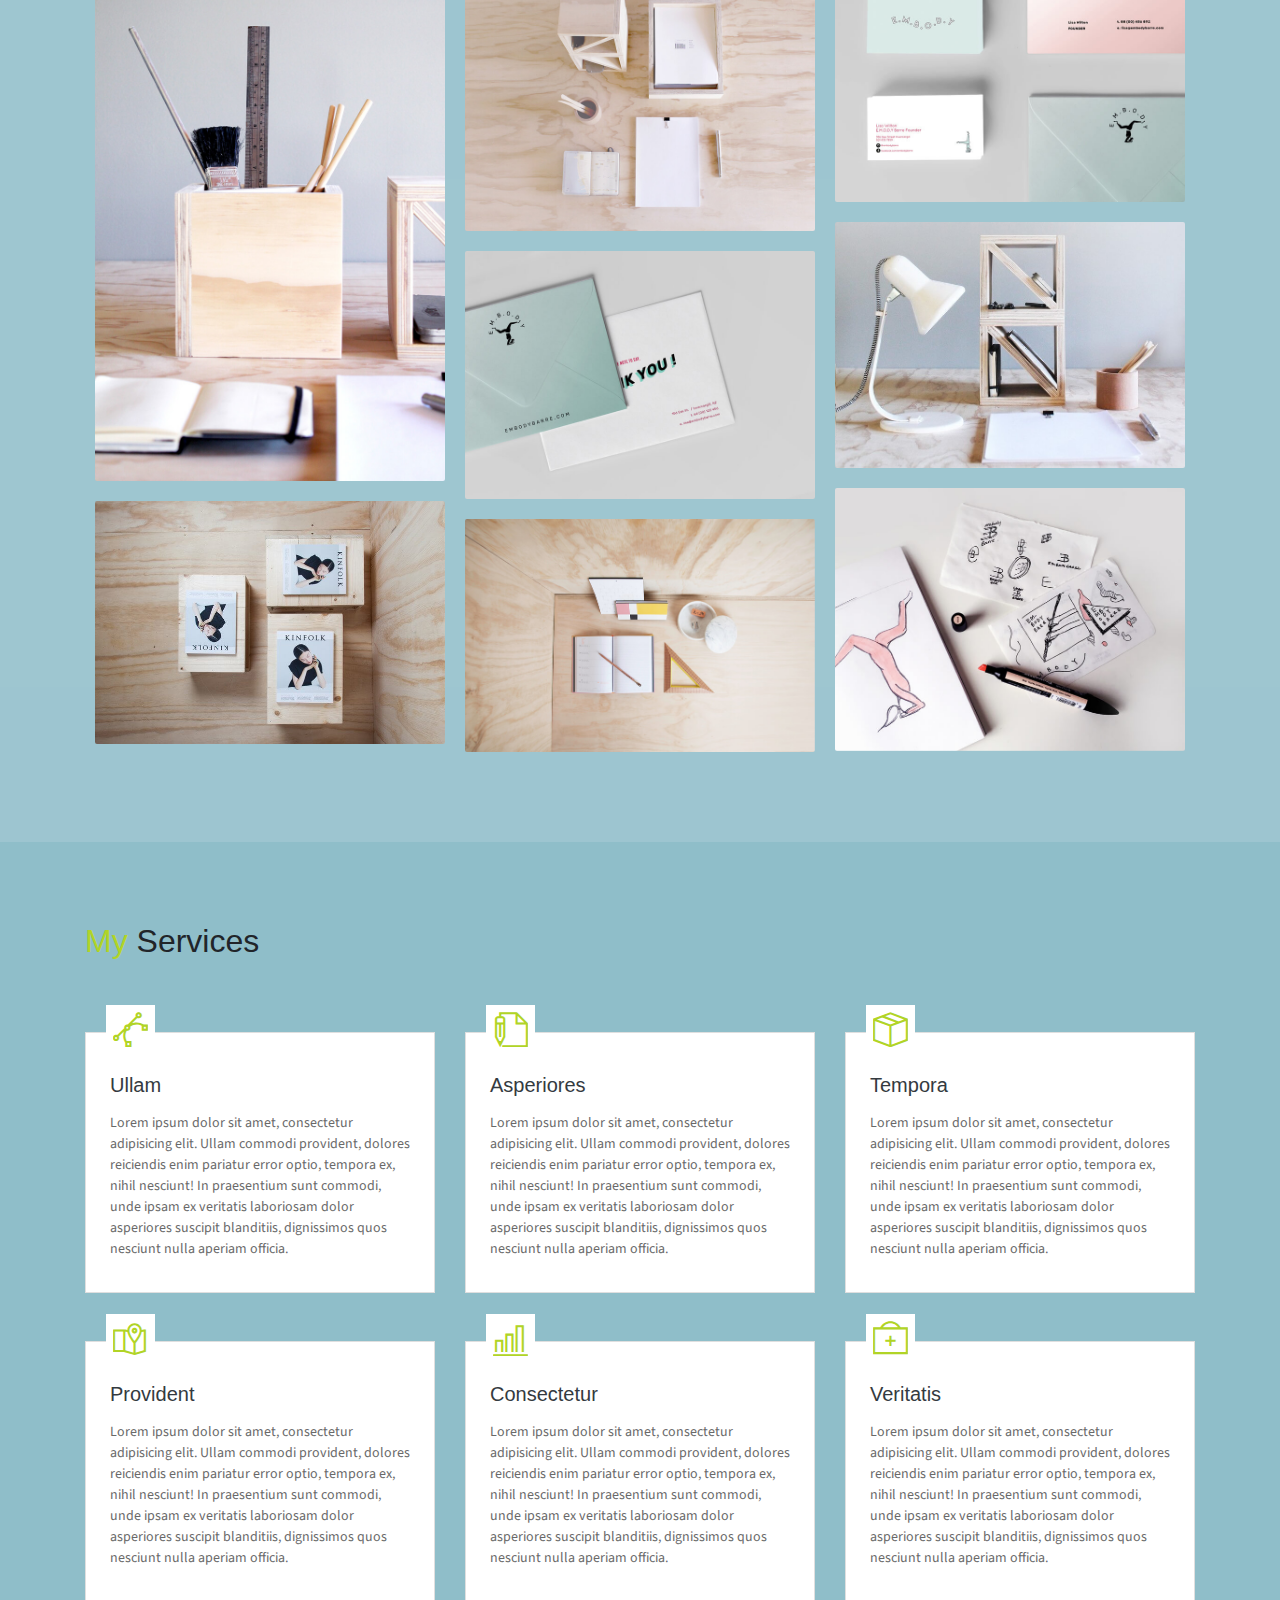
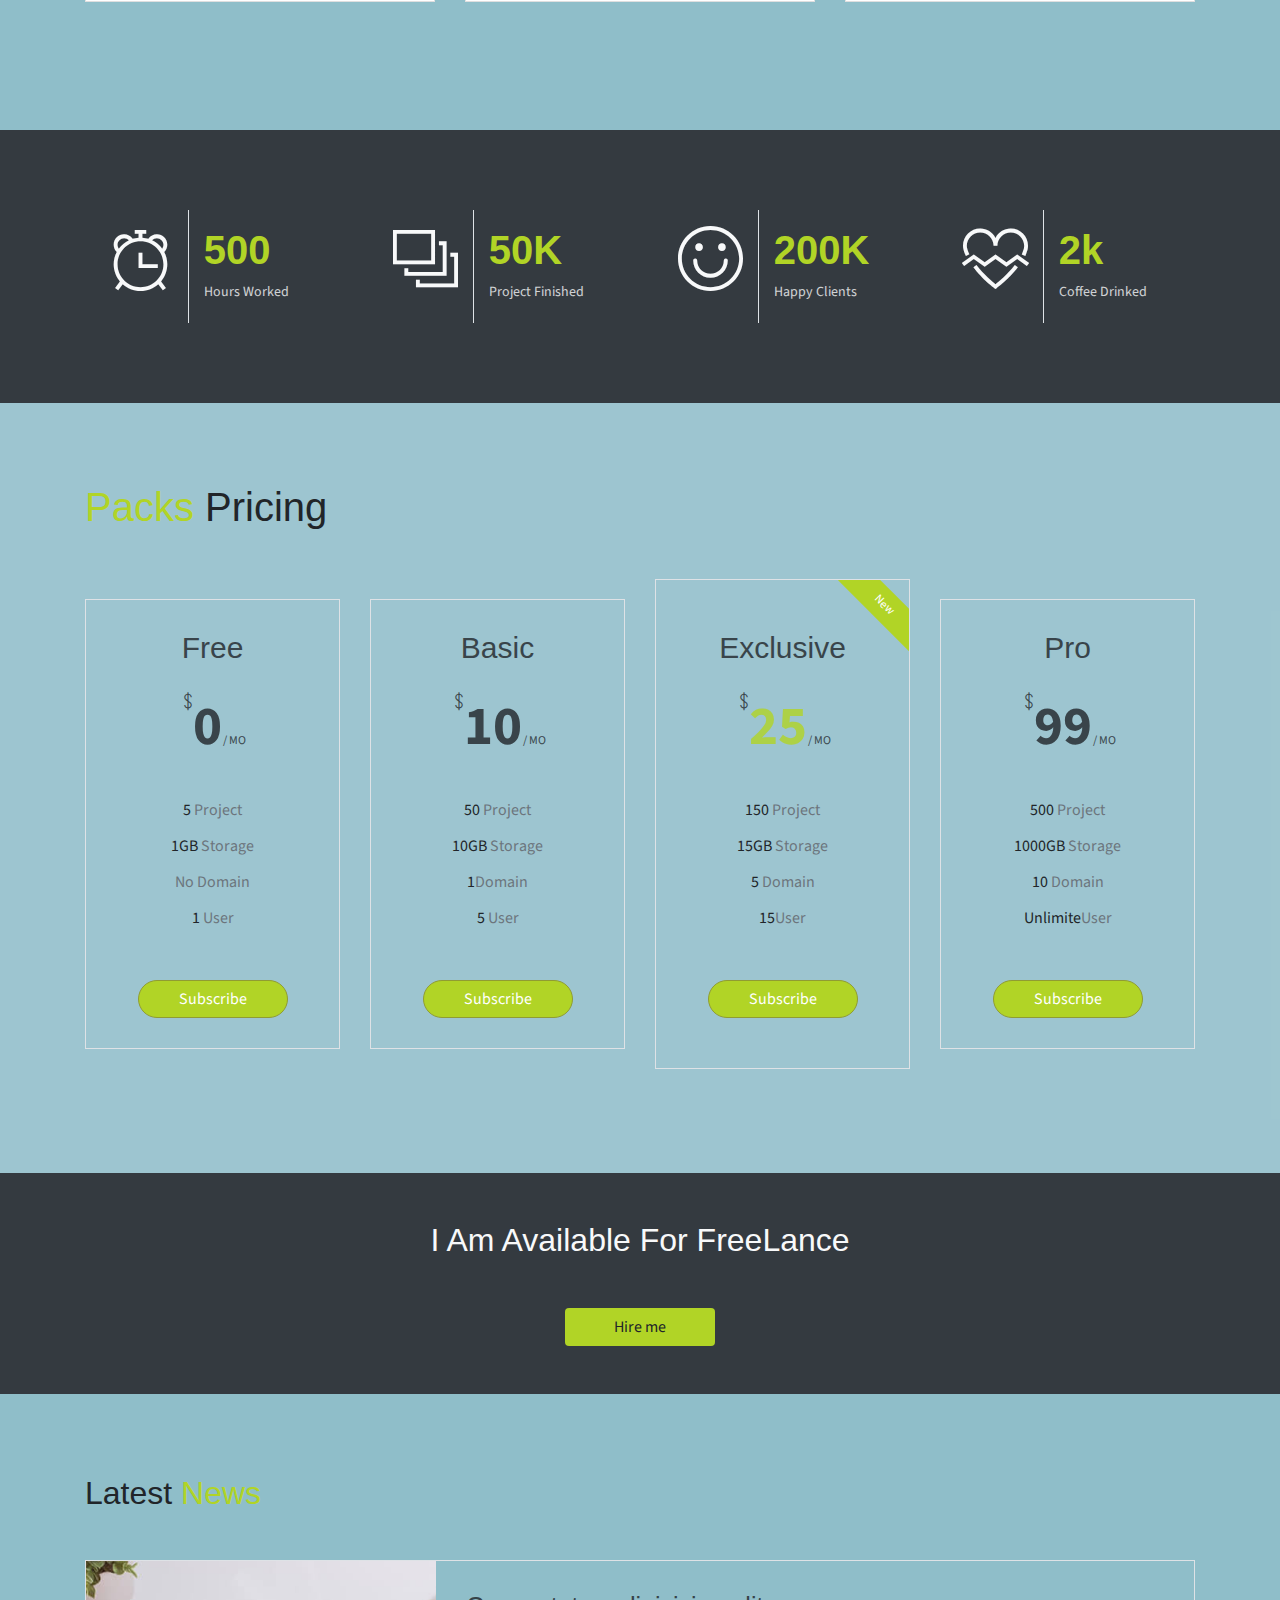
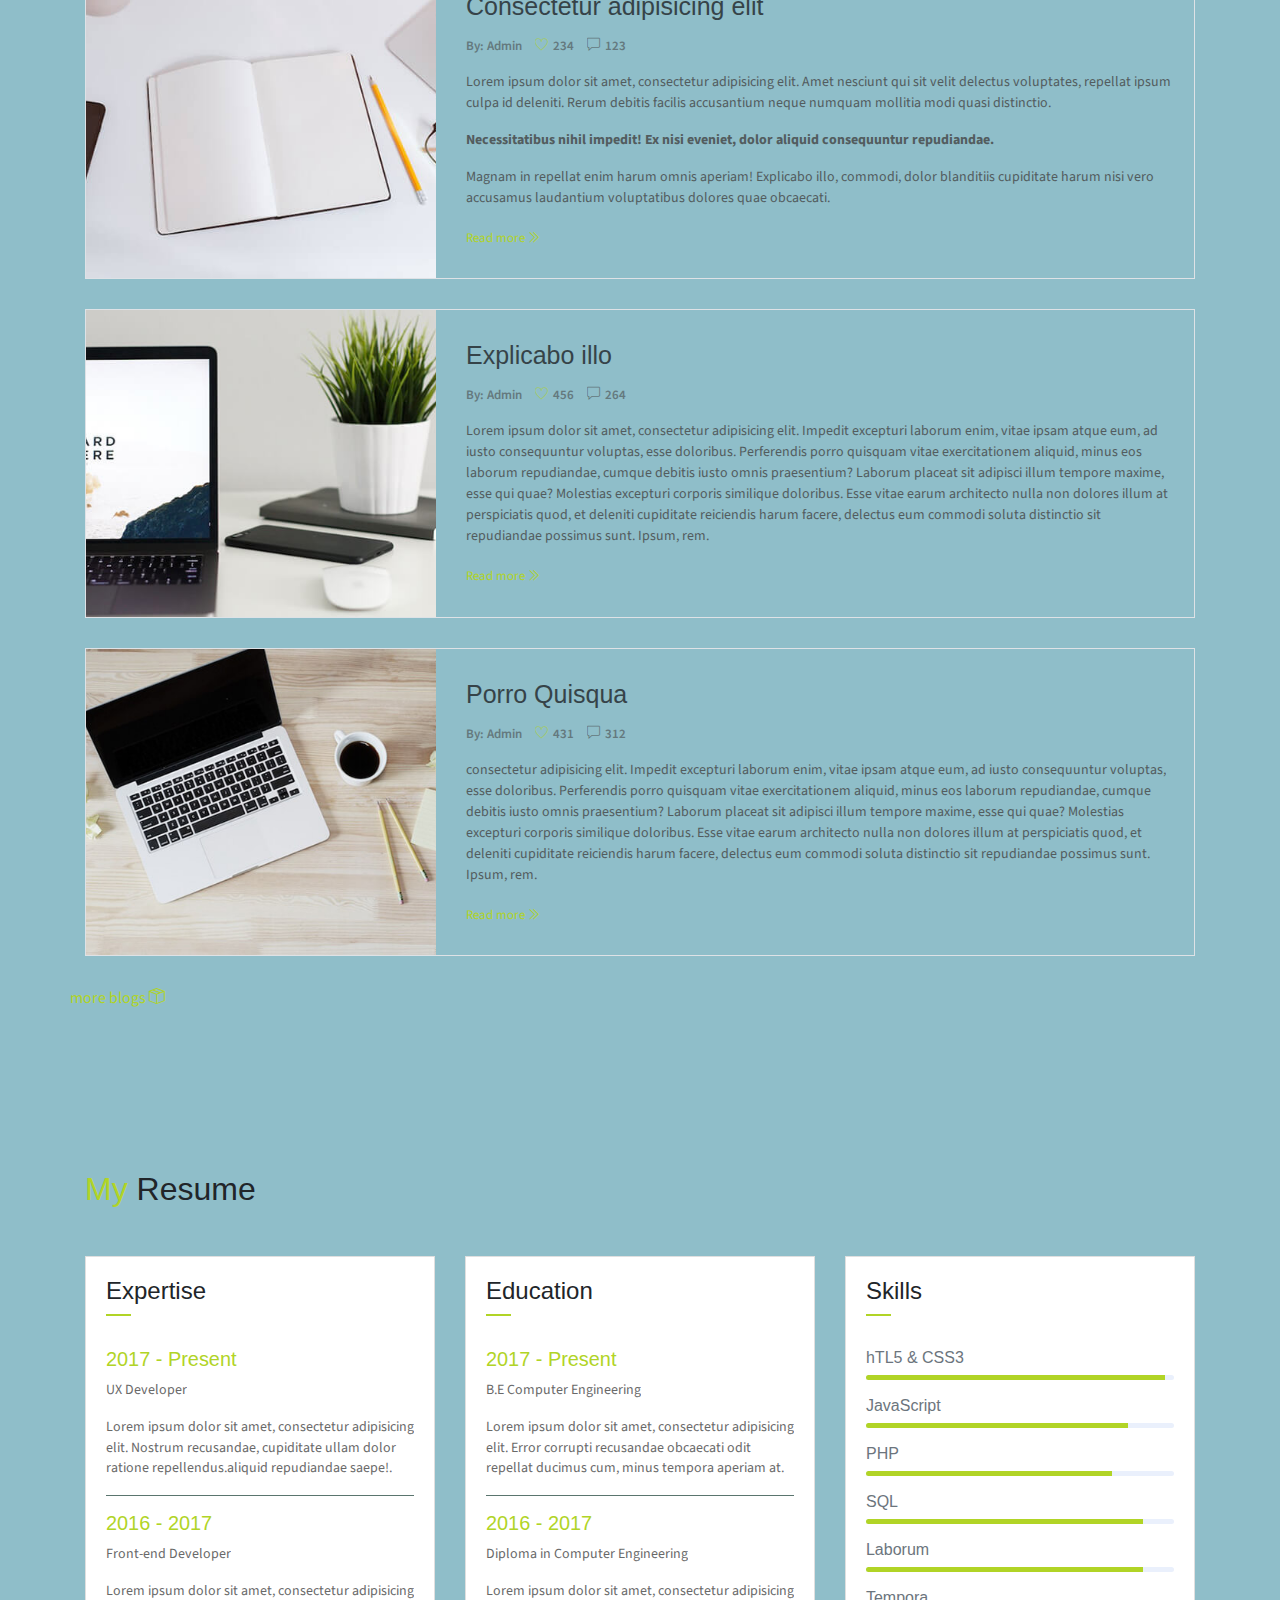
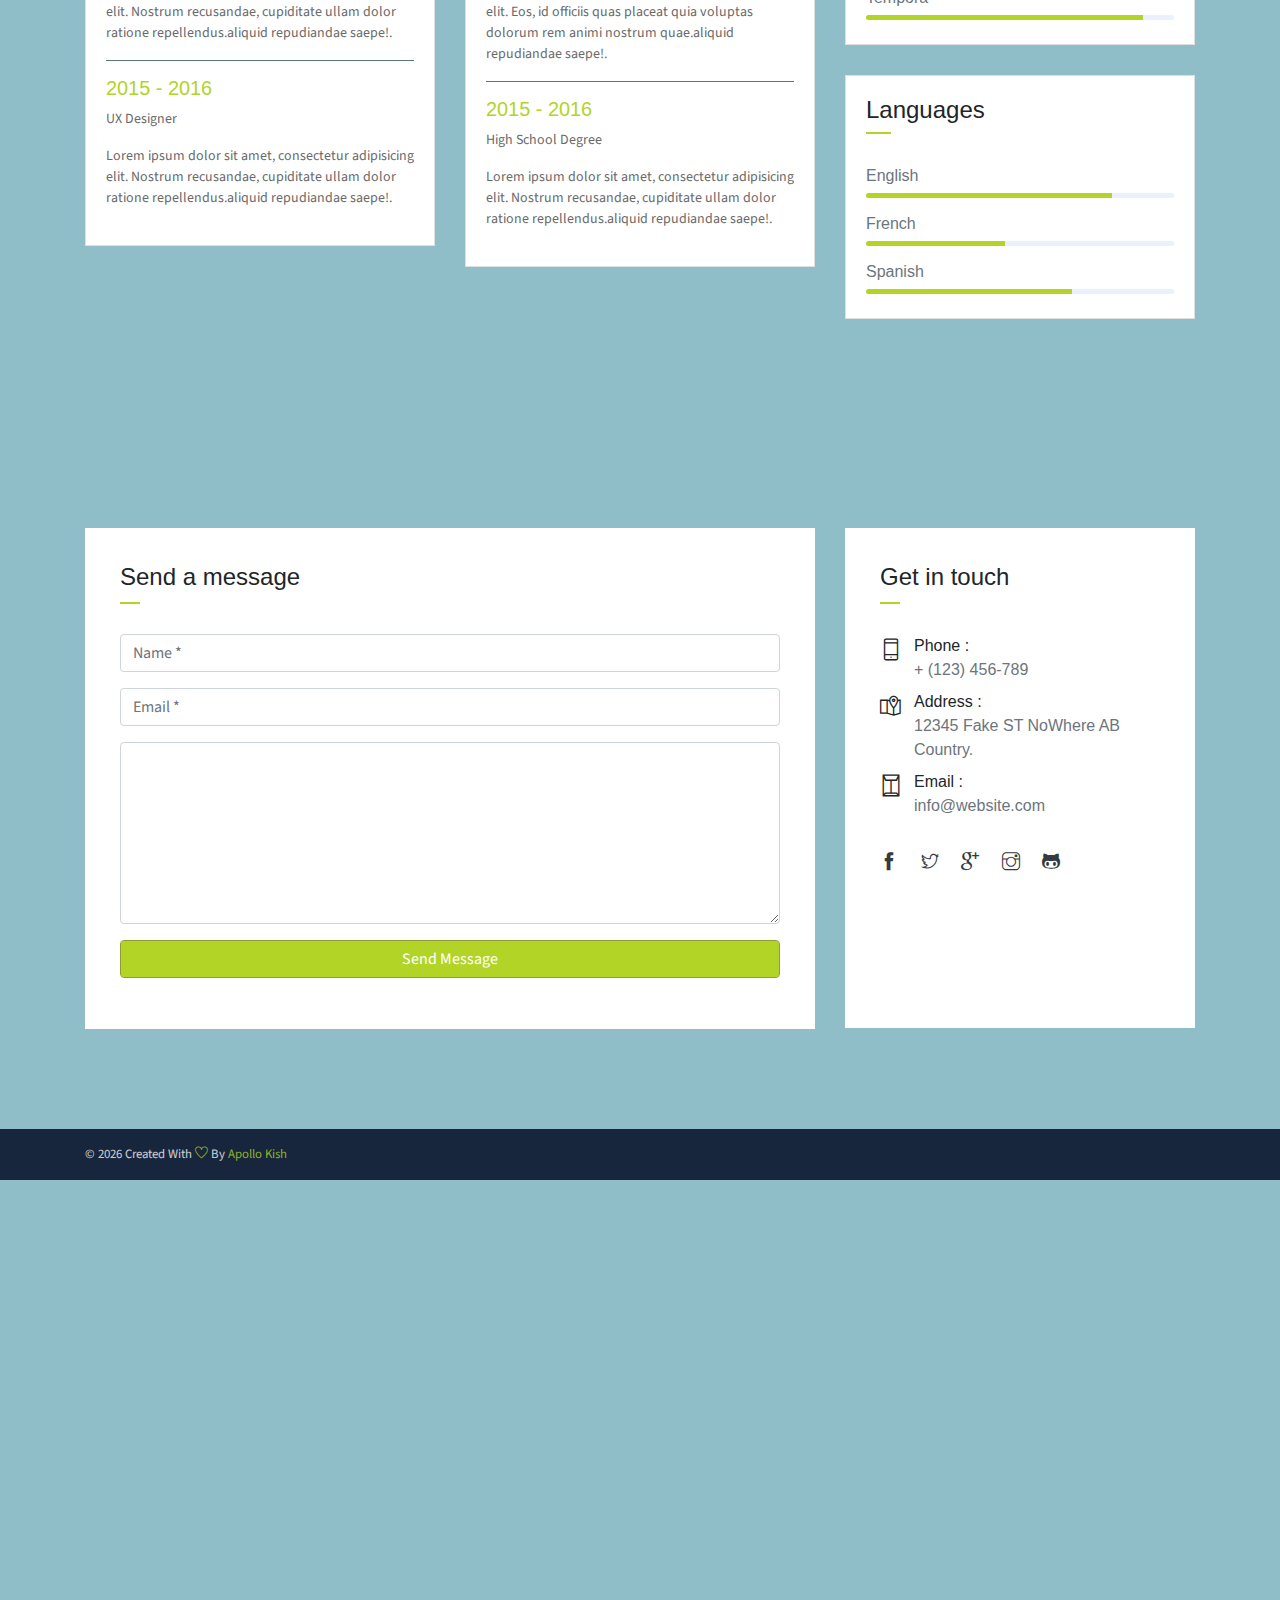
==== commit ce9d01f2: "Update index.html" ====
--- a/index.html
+++ b/index.html
@@ -7,6 +7,6 @@
   <title>Redirecting...</title>
 </head>
 <body>
-  <p>If you are not redirected automatically, follow this <a href="/public/index.html">link</a>.</p>
+  <p>If you are not redirected automatically, follow this <a href="/public_html/index.html">link</a>.</p>
 </body>
 </html>
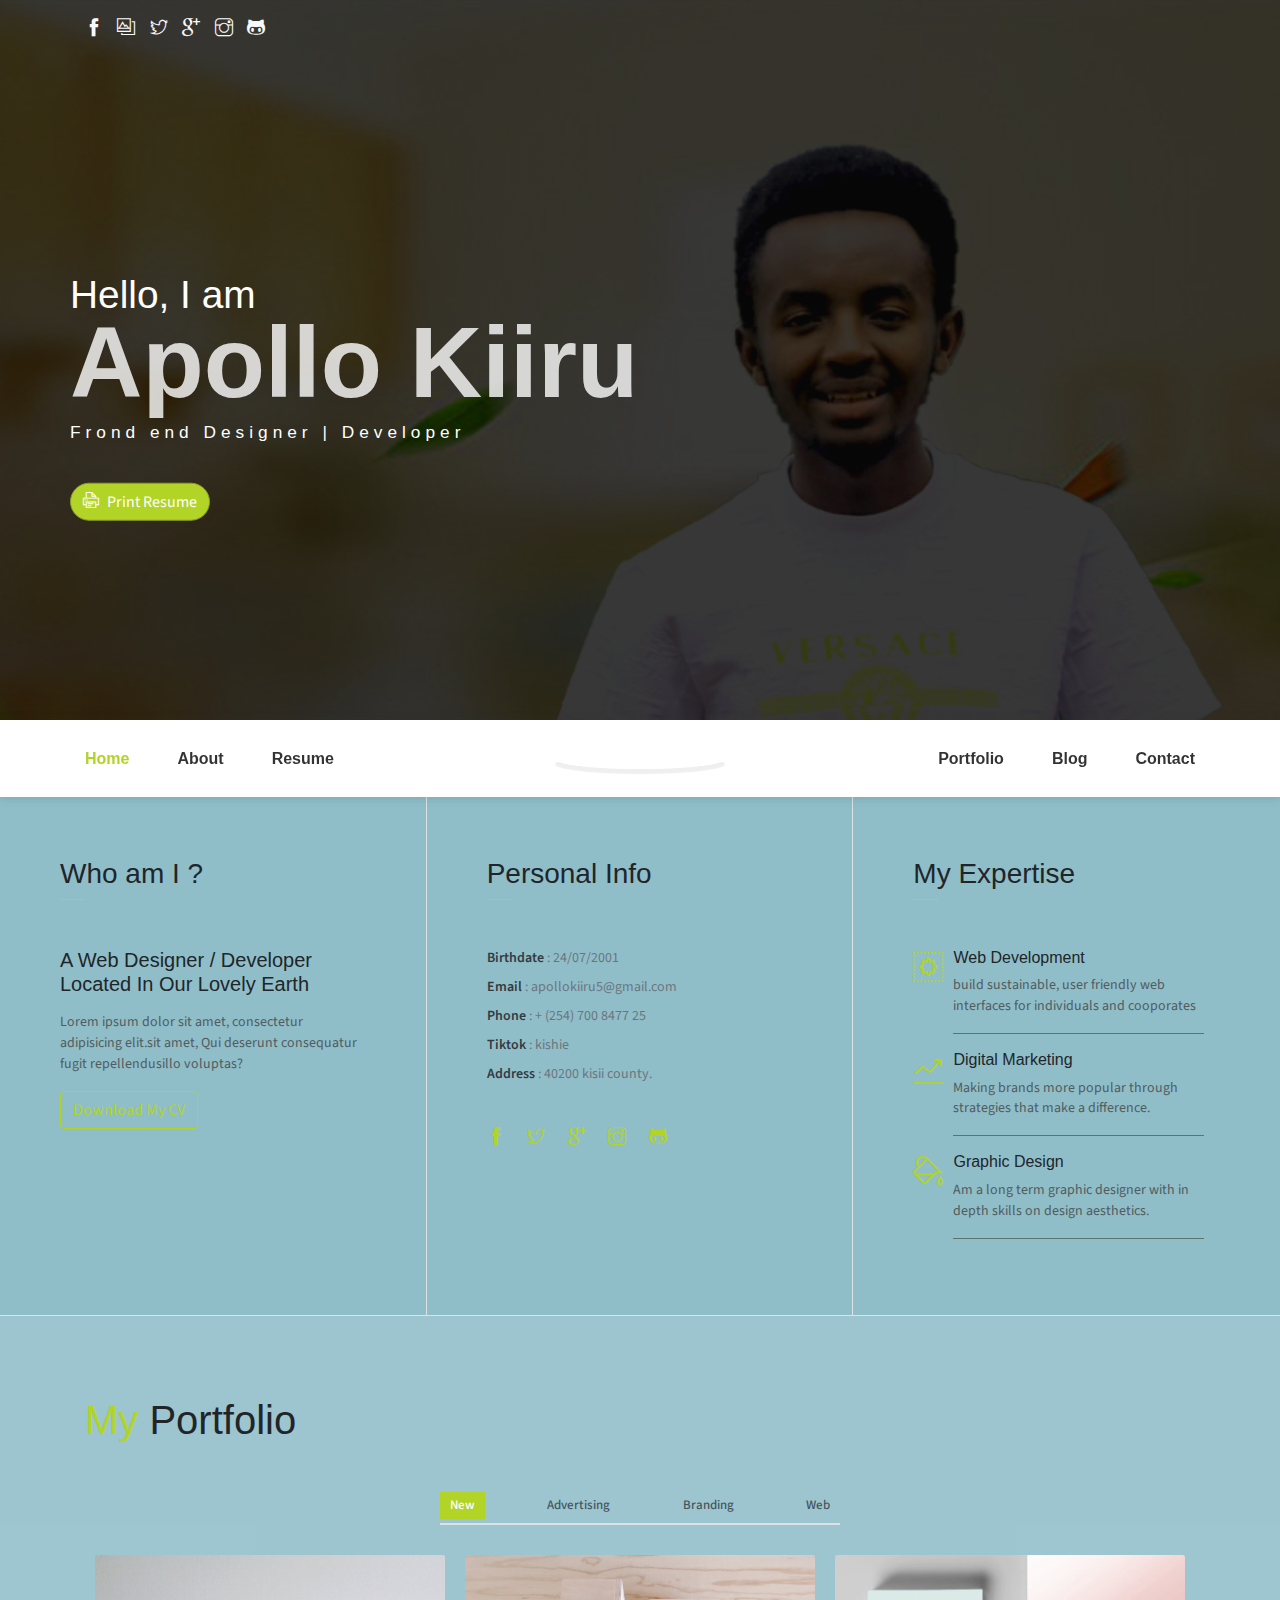
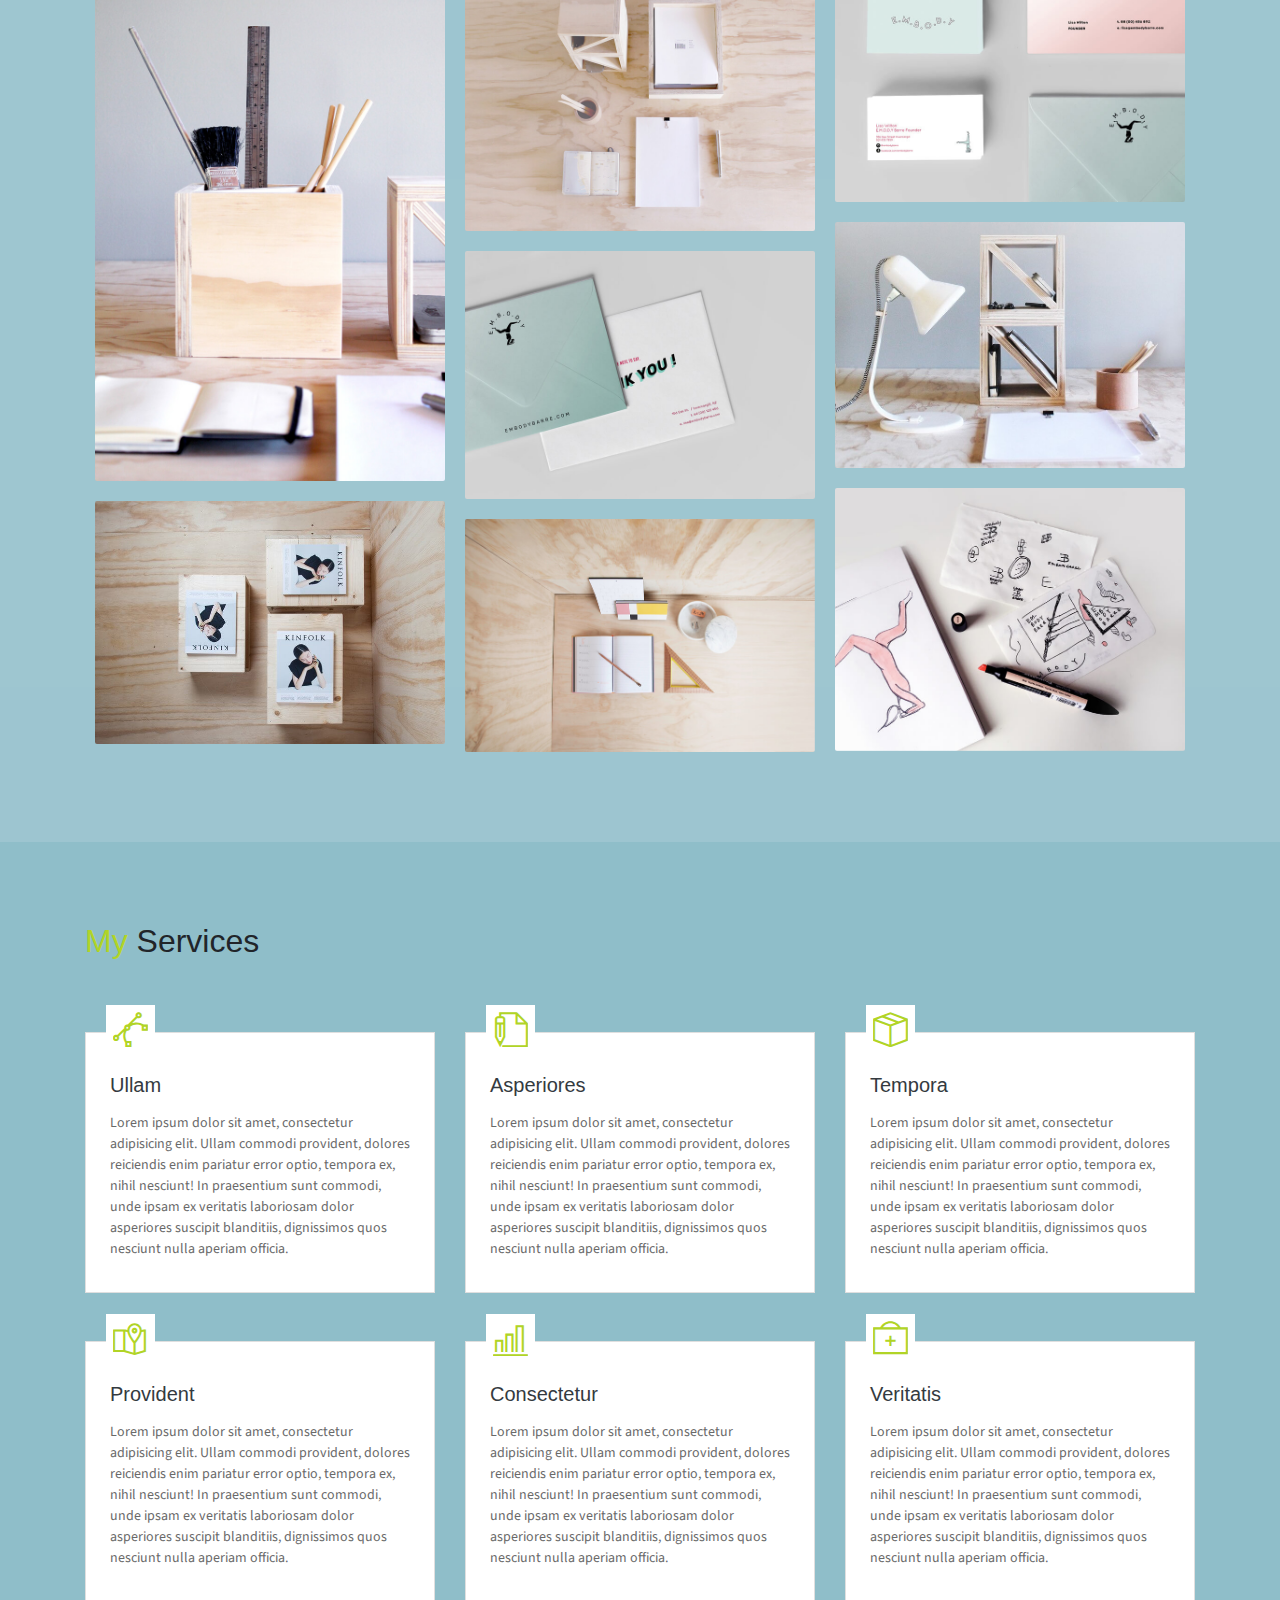
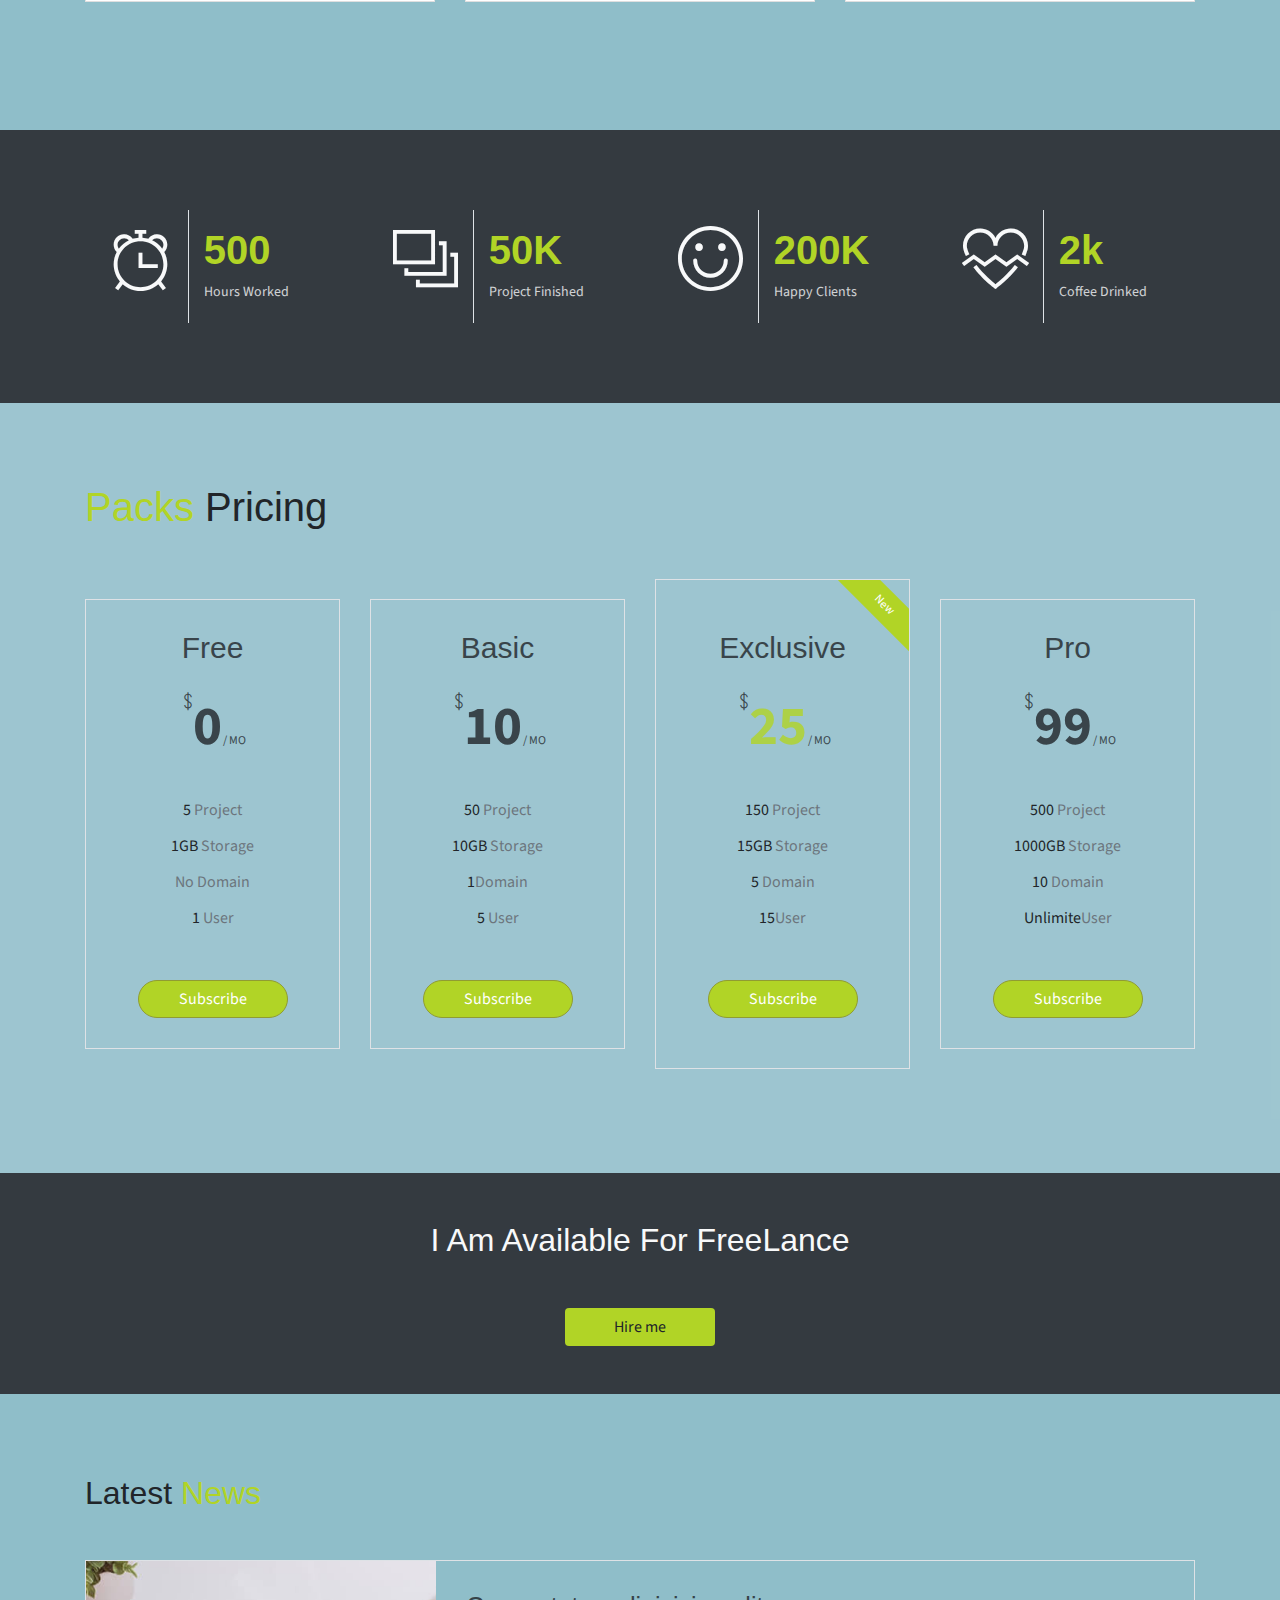
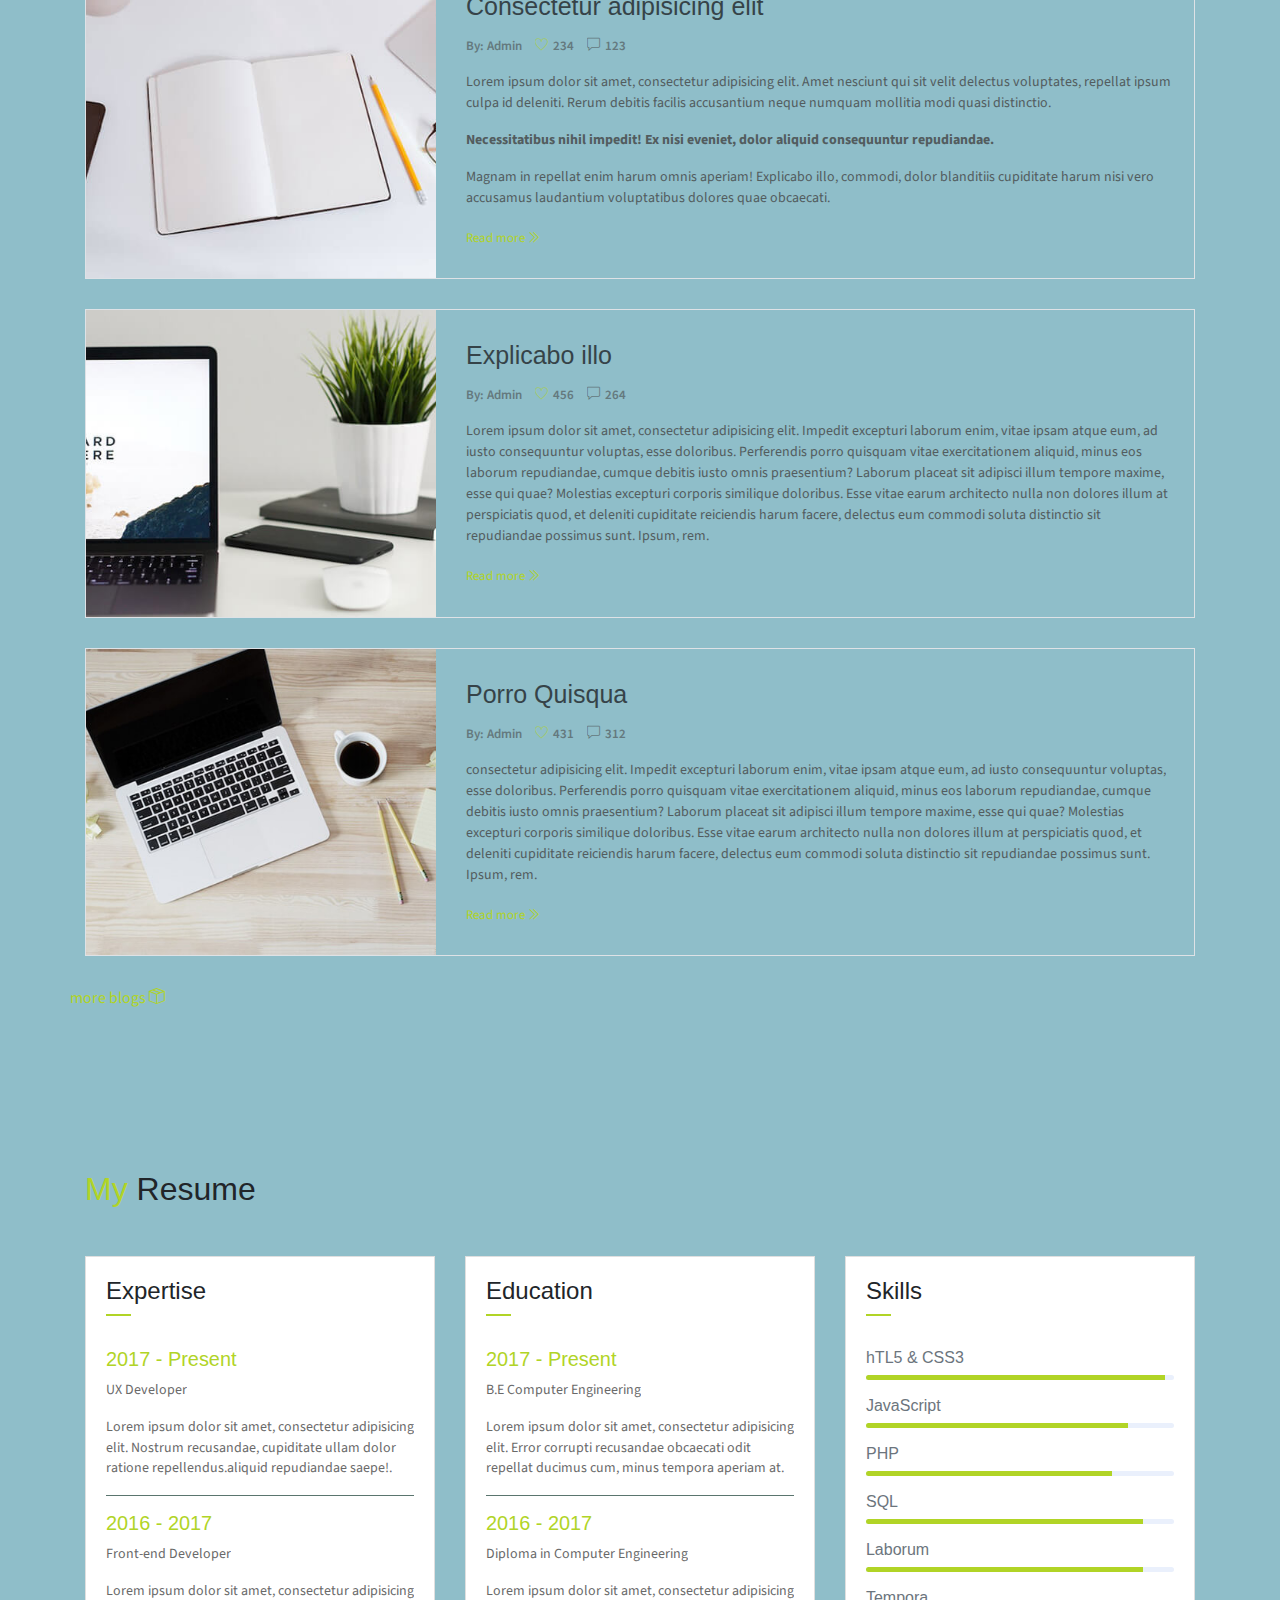
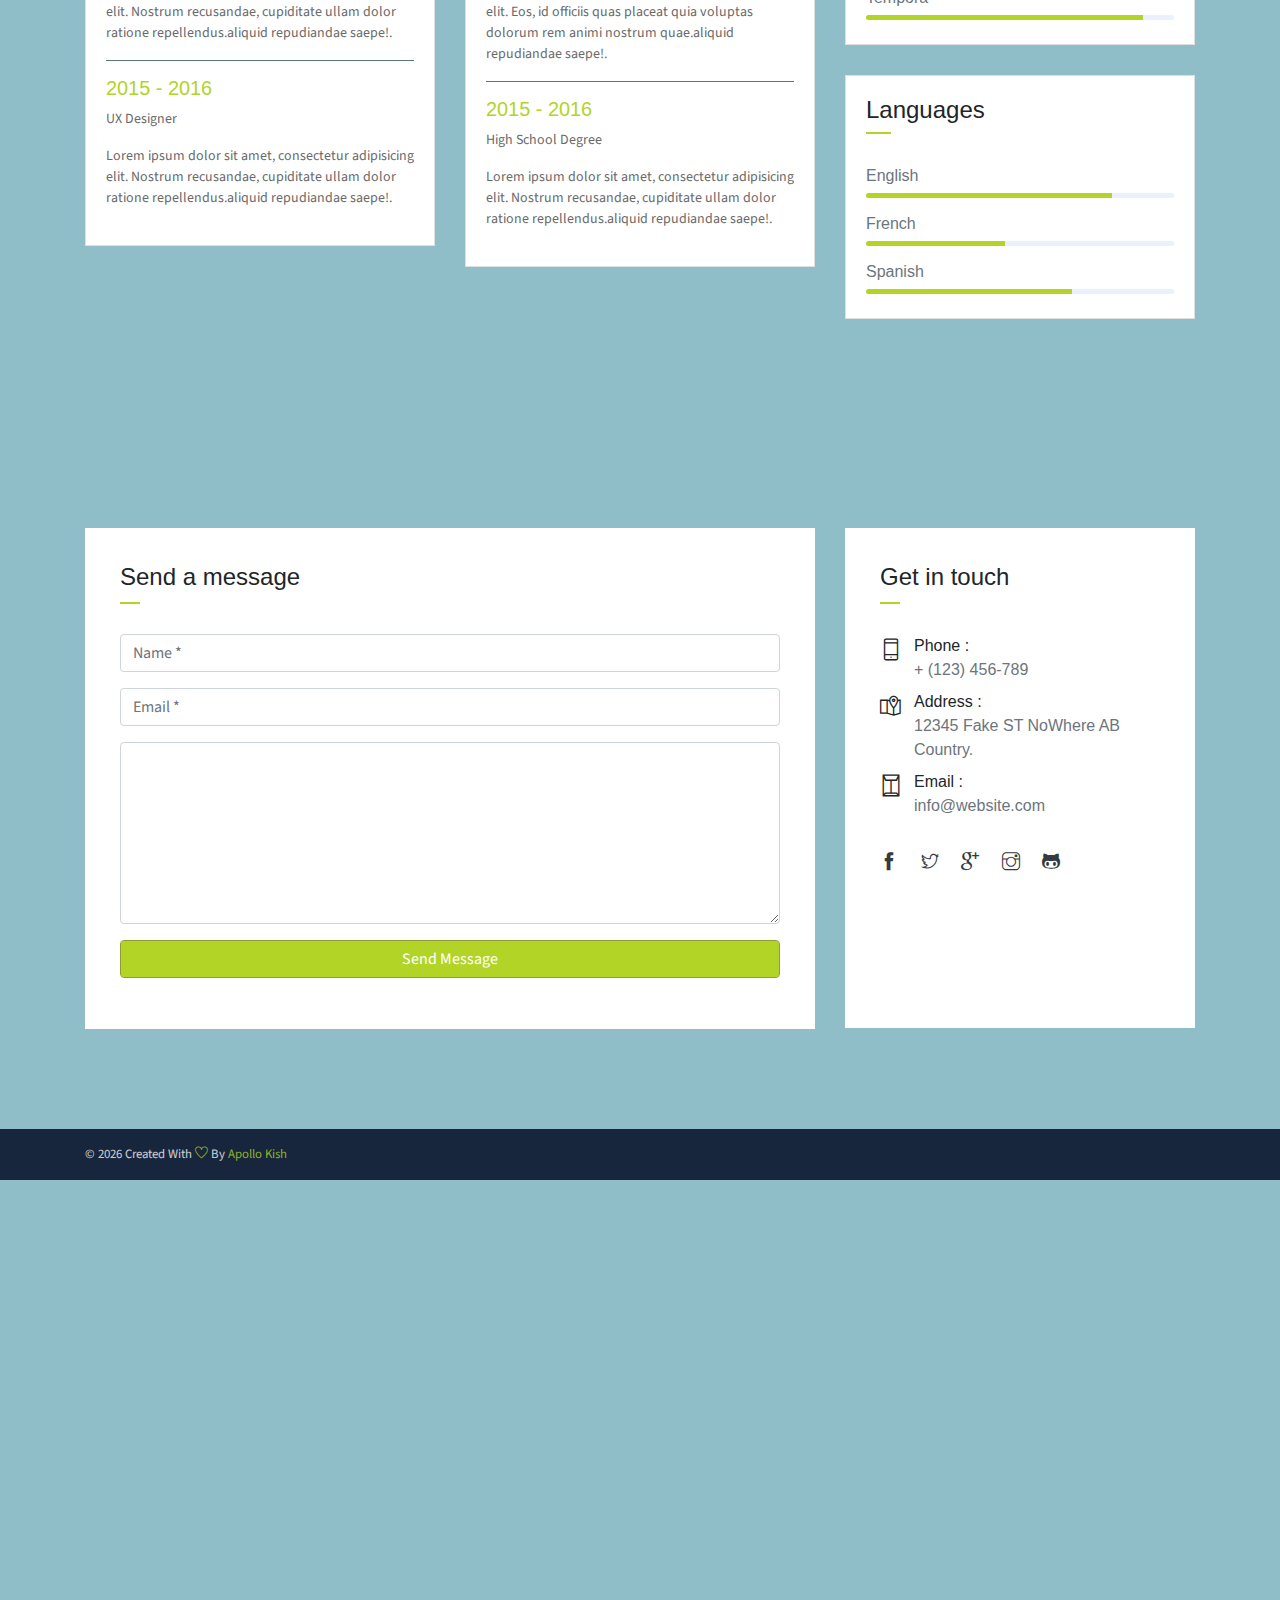
==== commit 5745b1bc: "Updated website" ====
--- a/index.html
+++ b/index.html
@@ -7,6 +7,6 @@
   <title>Redirecting...</title>
 </head>
 <body>
-  <p>If you are not redirected automatically, follow this <a href="/public_html/index.html">link</a>.</p>
+  <p>If you are not redirected automatically, follow this <a href="/public/index.html">link</a>.</p>
 </body>
 </html>
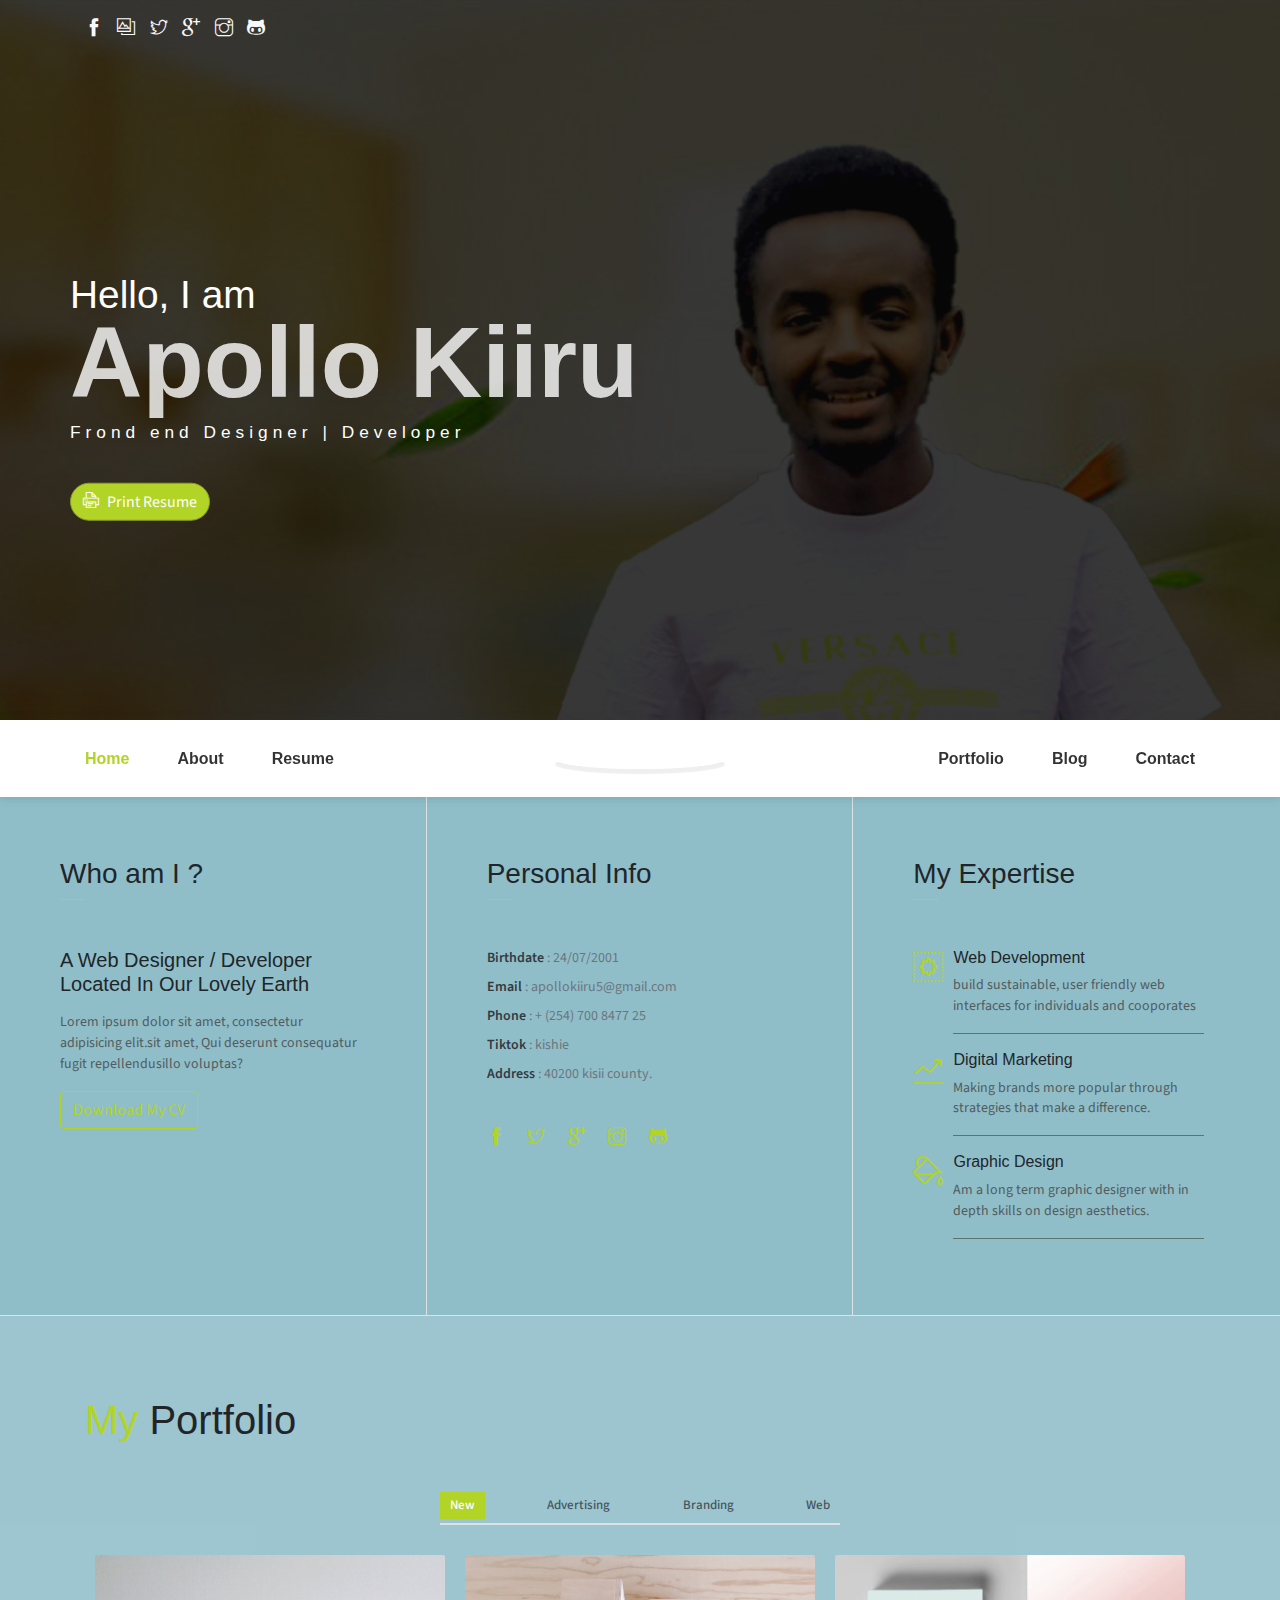
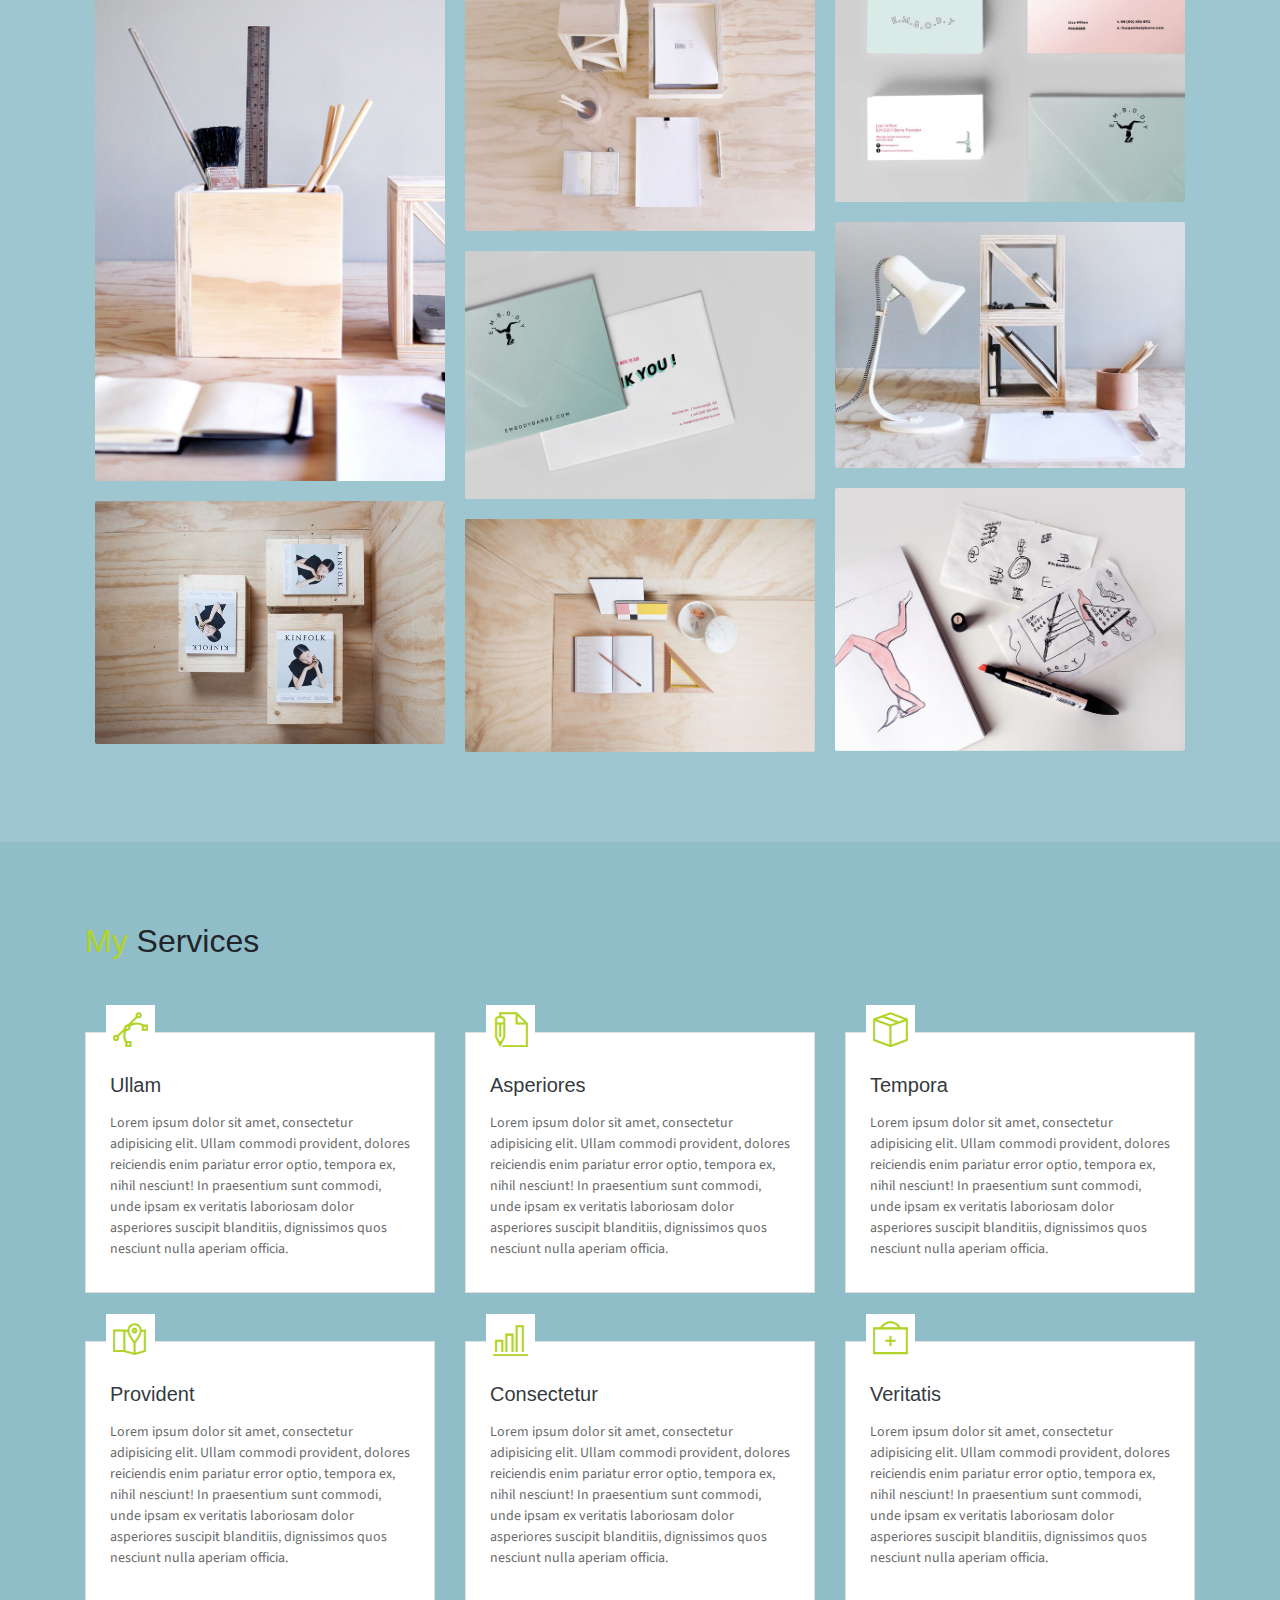
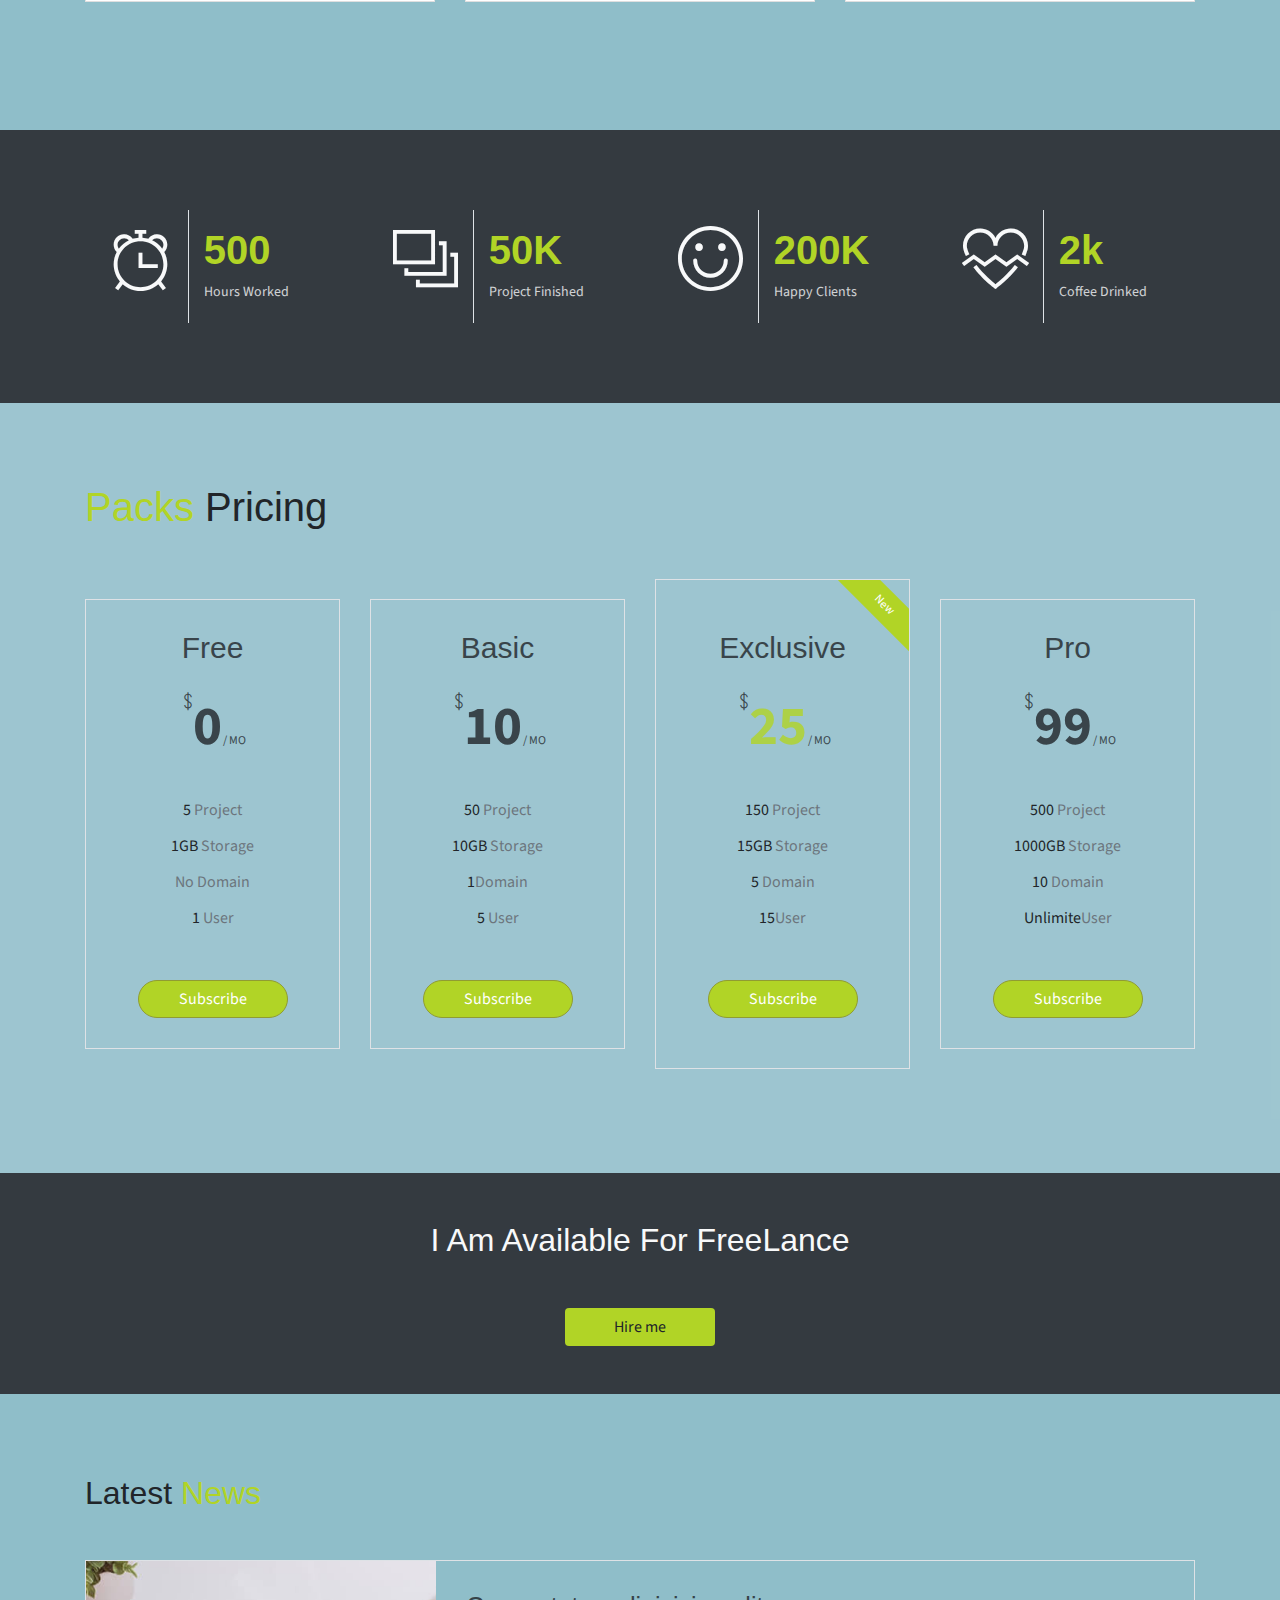
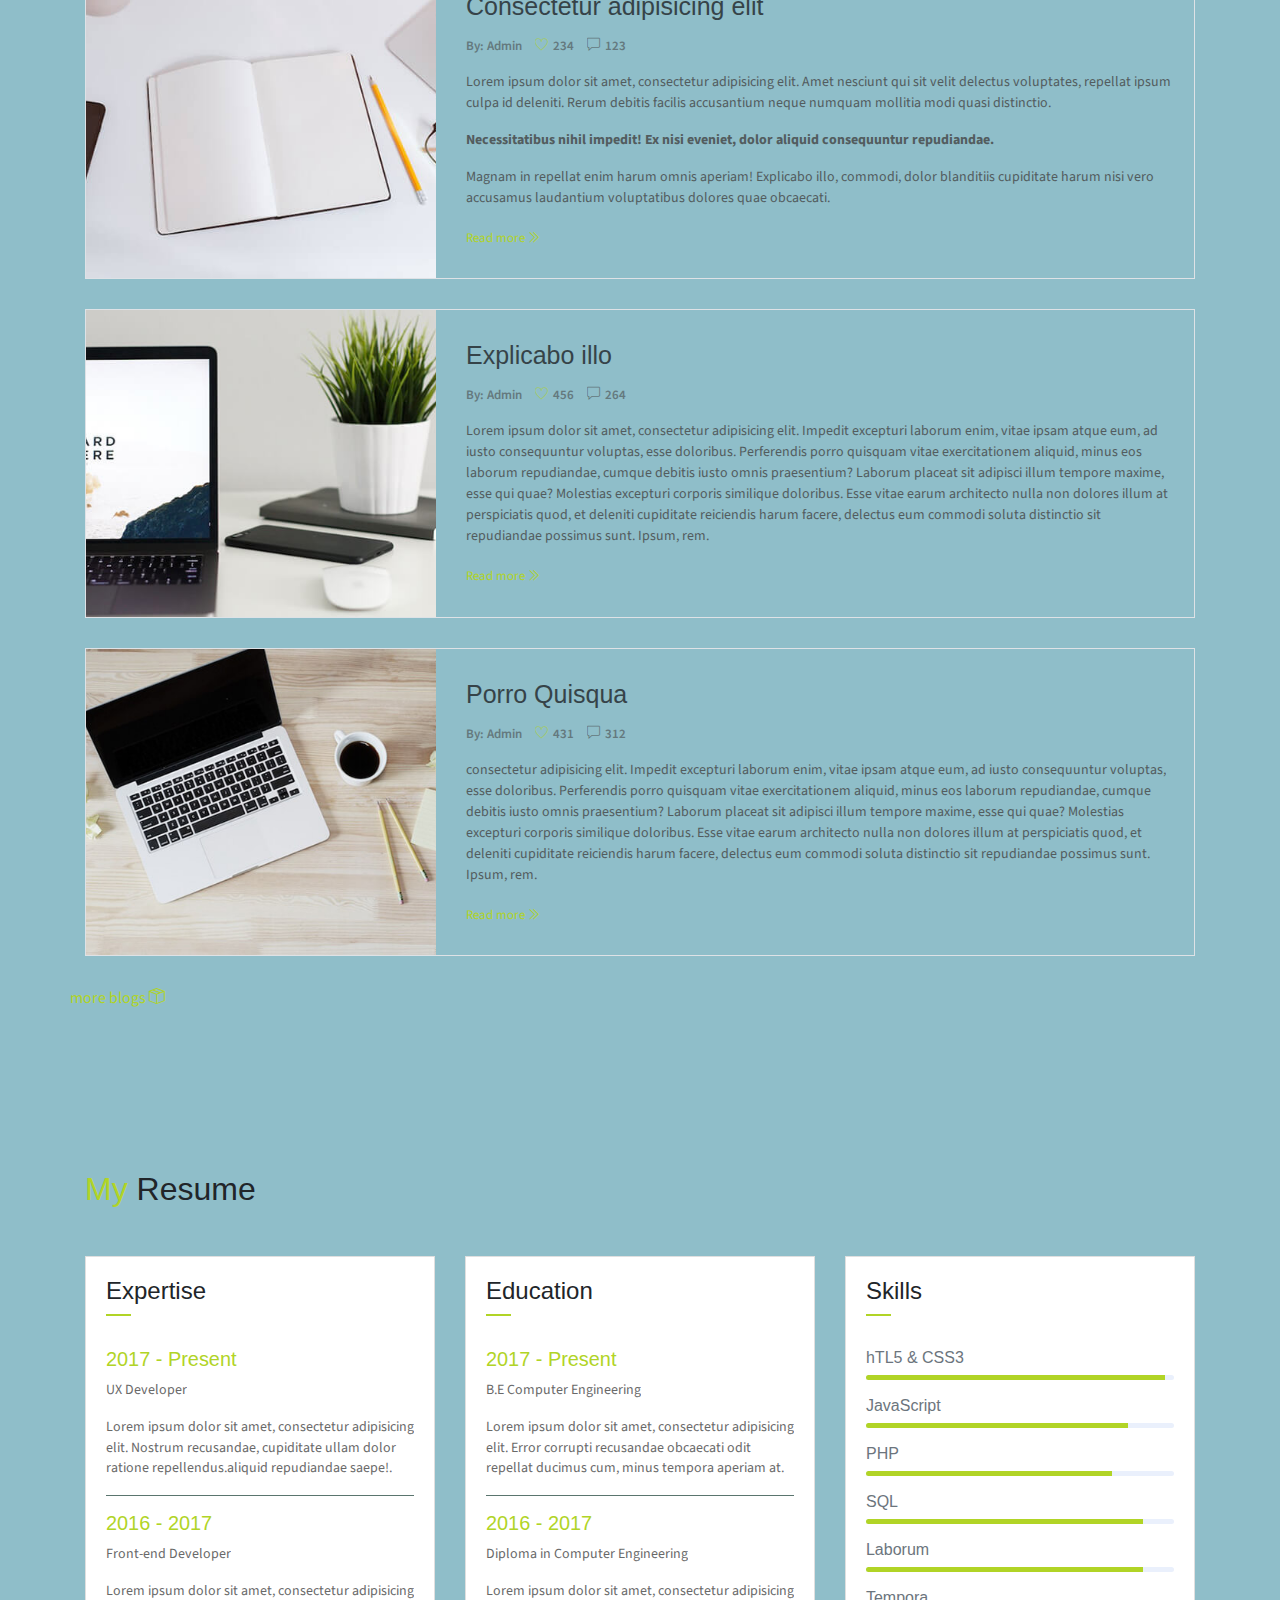
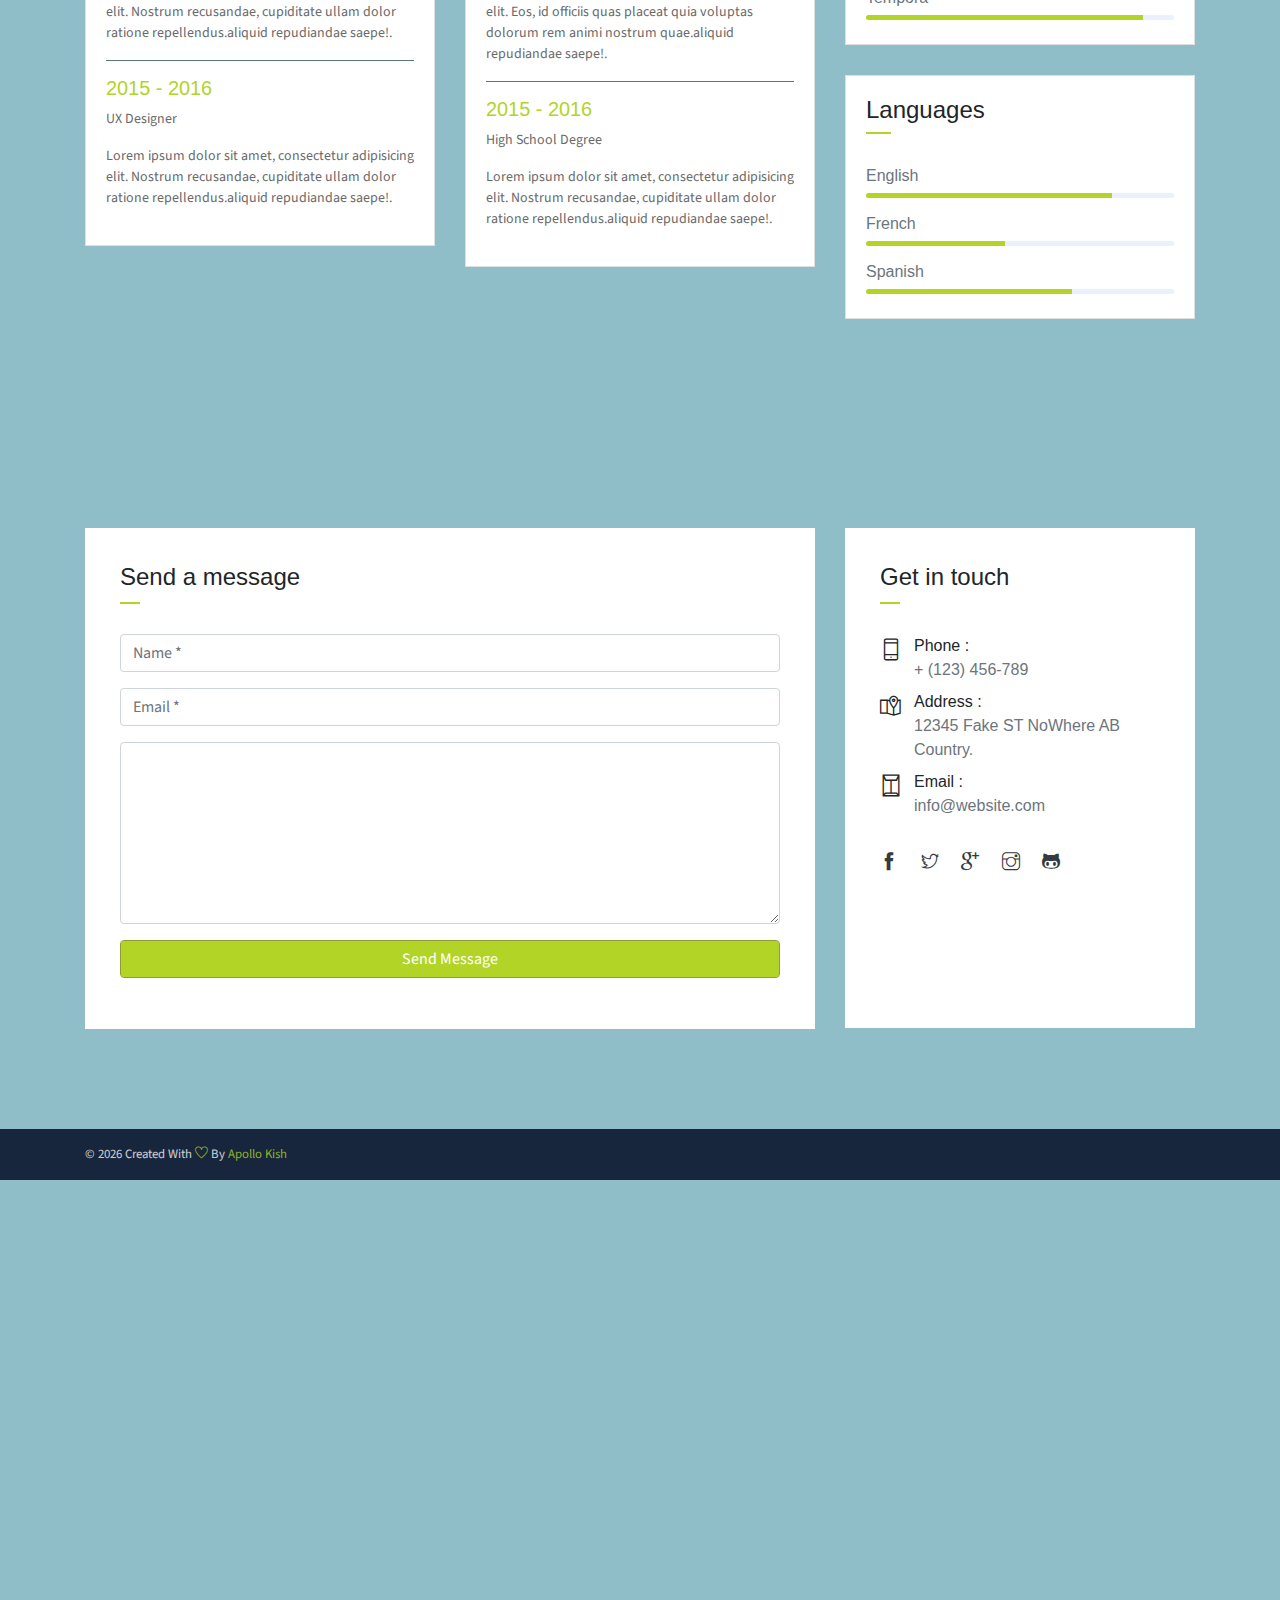
==== commit 0d579f46: "Merge branch 'main' of https://github.com/Kish-ie/Apollo-portofolio" ====
--- a/index.html
+++ b/index.html
@@ -7,6 +7,6 @@
   <title>Redirecting...</title>
 </head>
 <body>
-  <p>If you are not redirected automatically, follow this <a href="/public/index.html">link</a>.</p>
+  <p>If you are not redirected automatically, follow this <a href="/public_html/index.html">link</a>.</p>
 </body>
 </html>
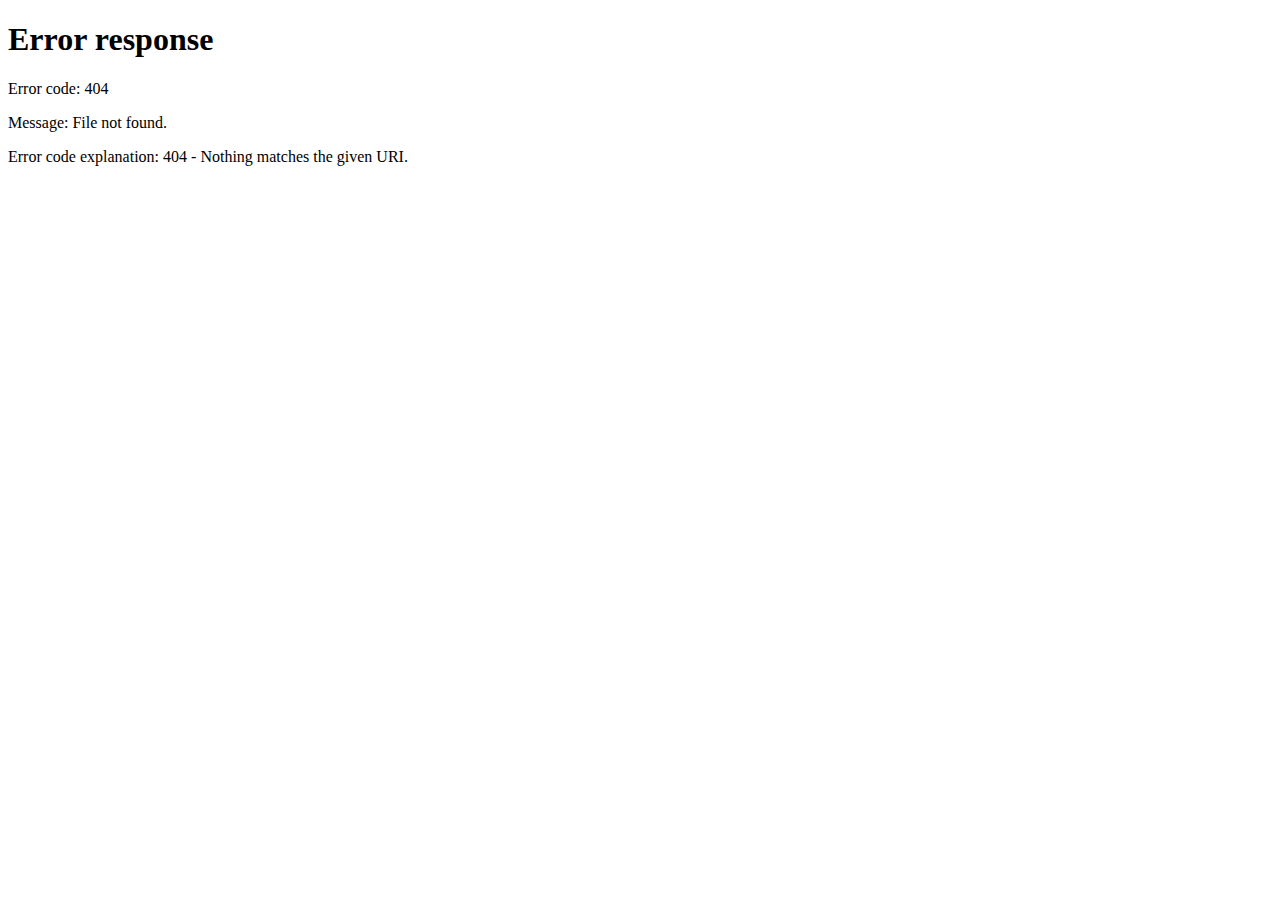
==== commit 4fb67f8b: "Update index.html" ====
--- a/index.html
+++ b/index.html
@@ -3,7 +3,7 @@
 <head>
   <meta charset="UTF-8">
   <meta name="viewport" content="width=device-width, initial-scale=1.0">
-  <meta http-equiv="refresh" content="0; url=/public_html/index.html">
+  <meta http-equiv="refresh" content="0; url=/Apollo-portofolio/public_html/index.html">
   <title>Redirecting...</title>
 </head>
 <body>
